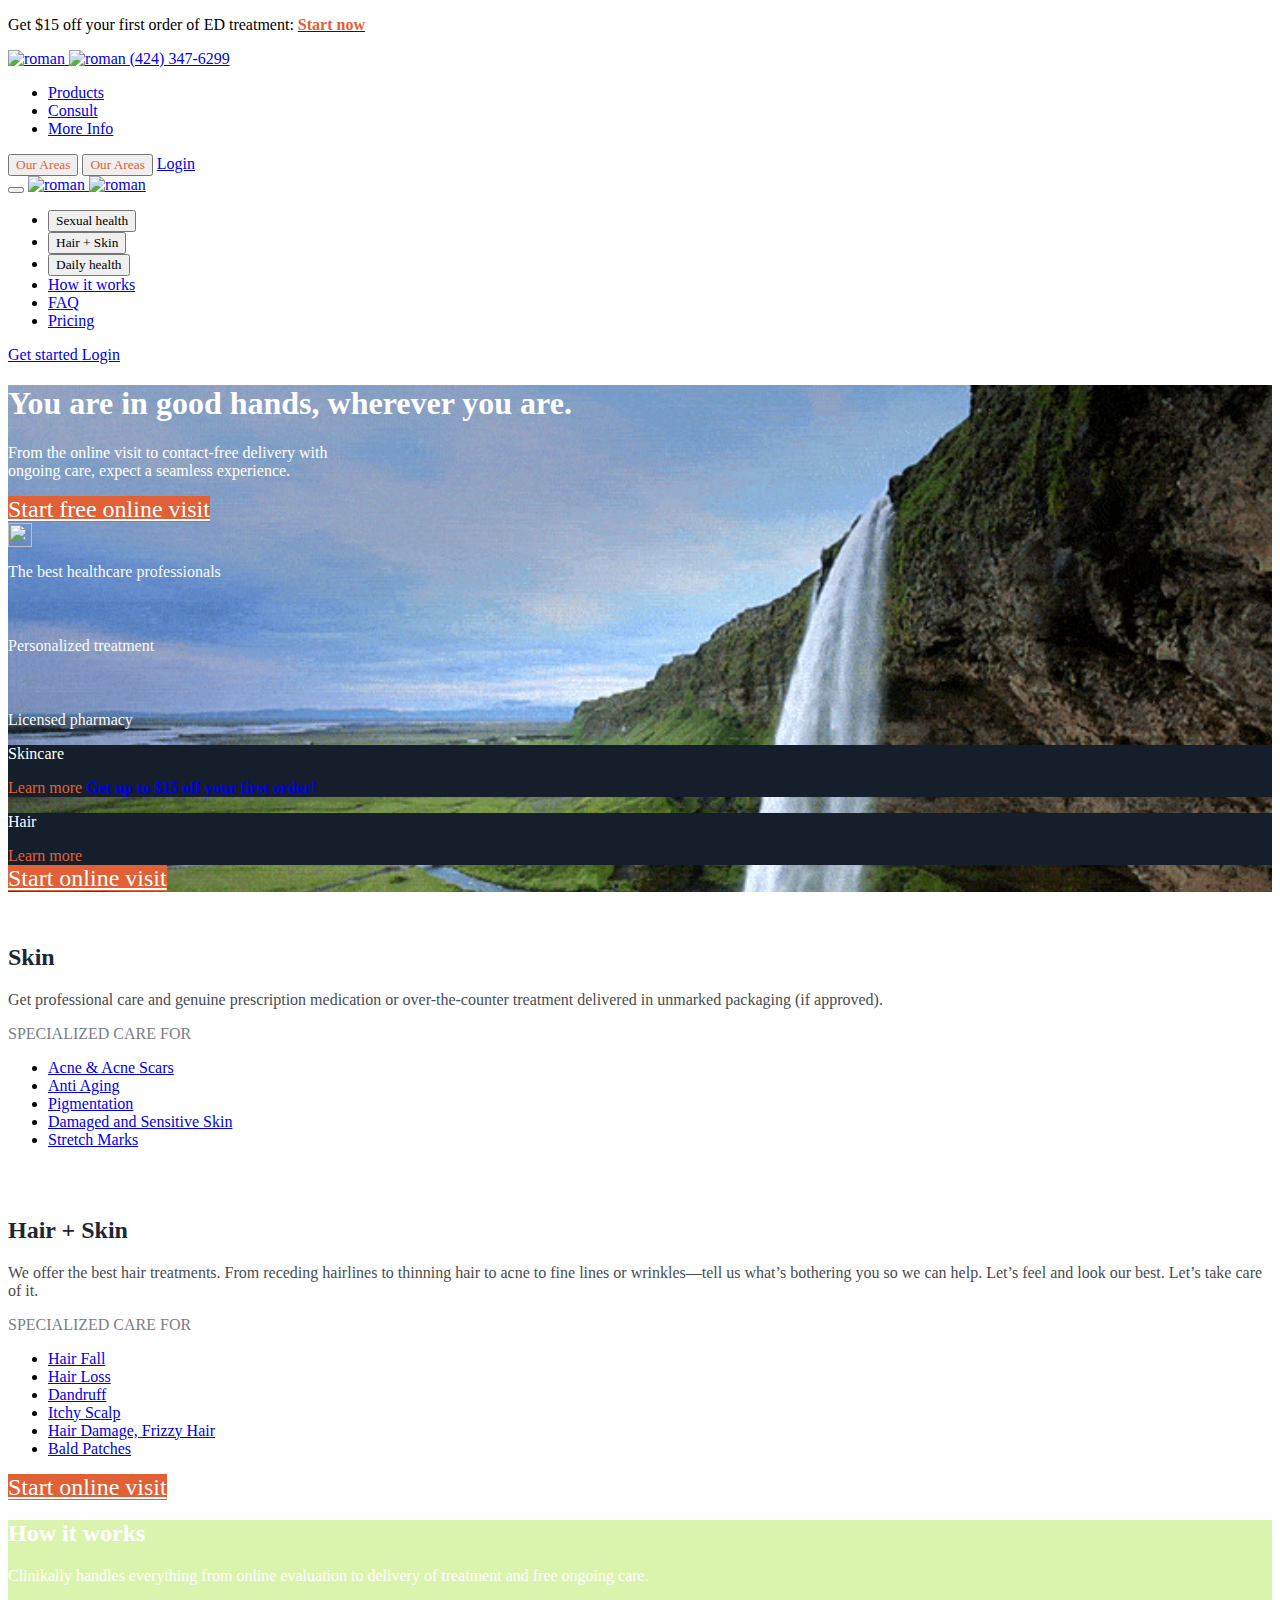
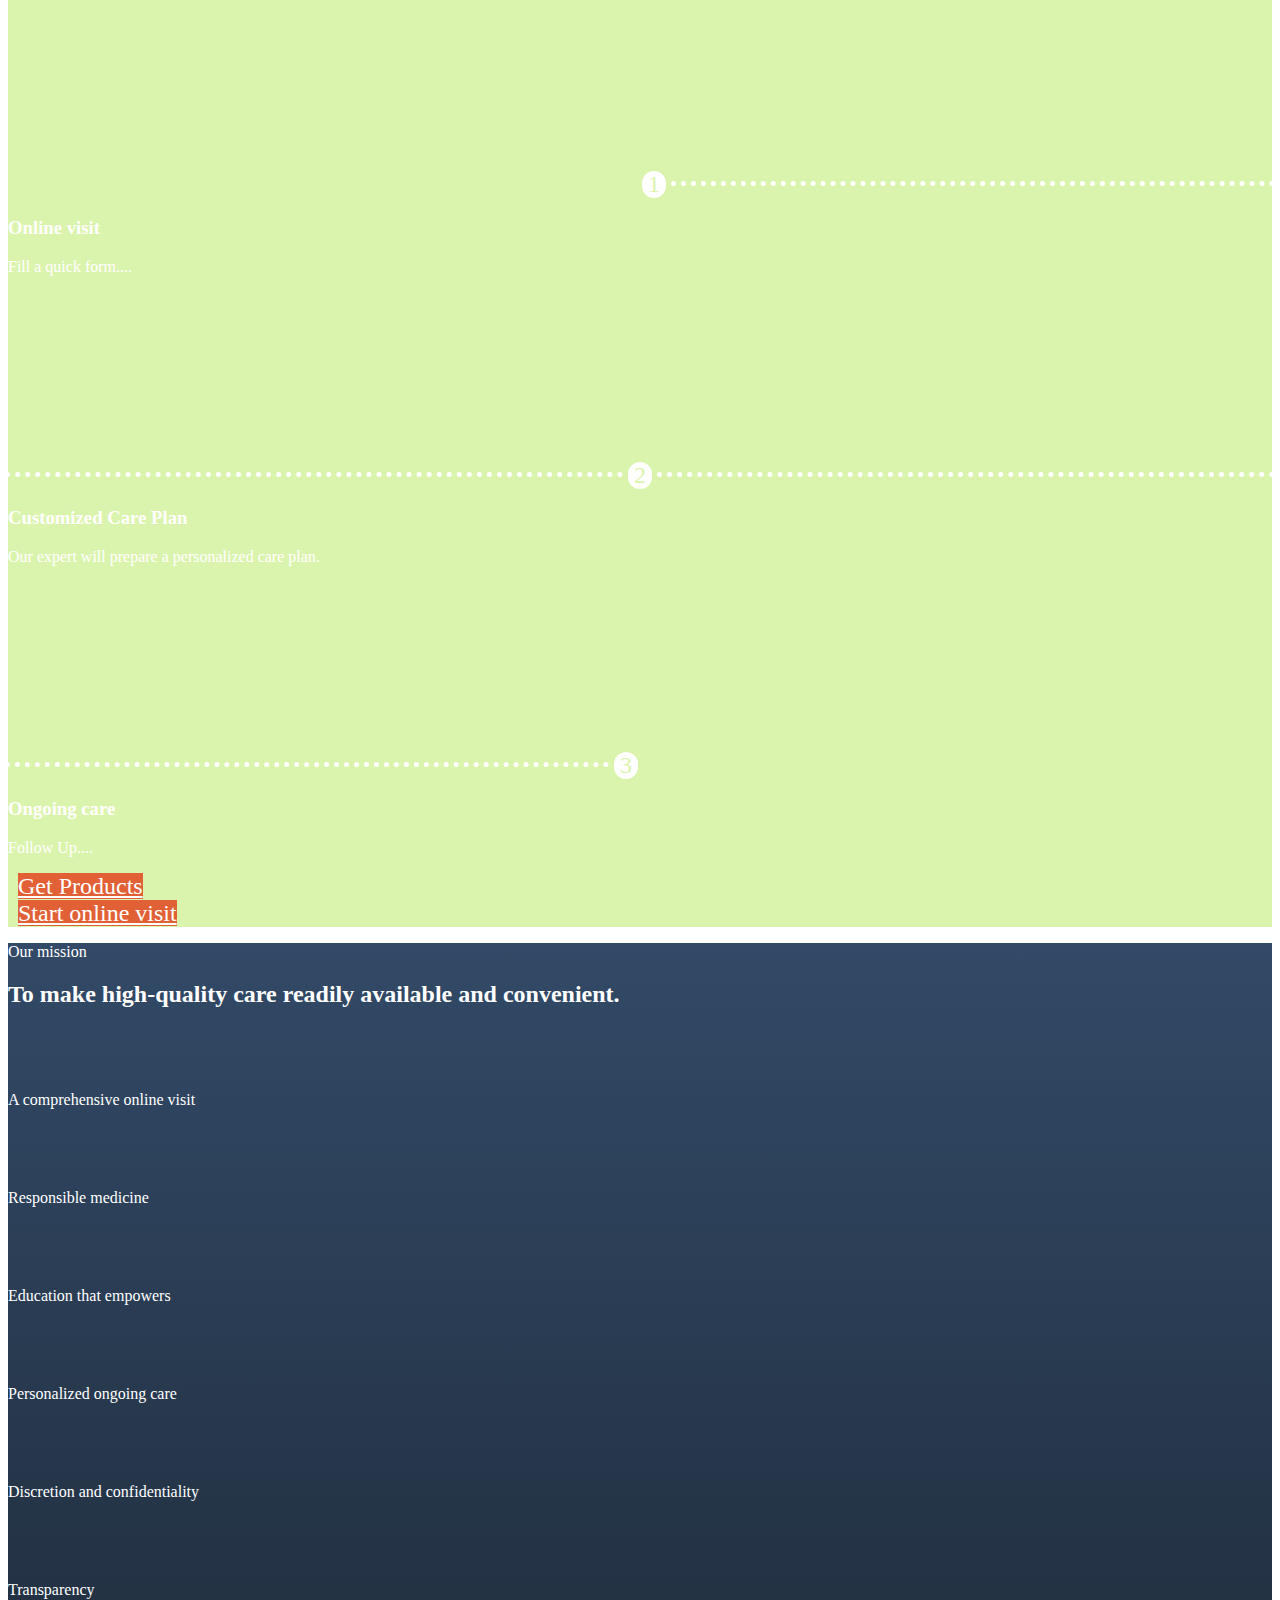
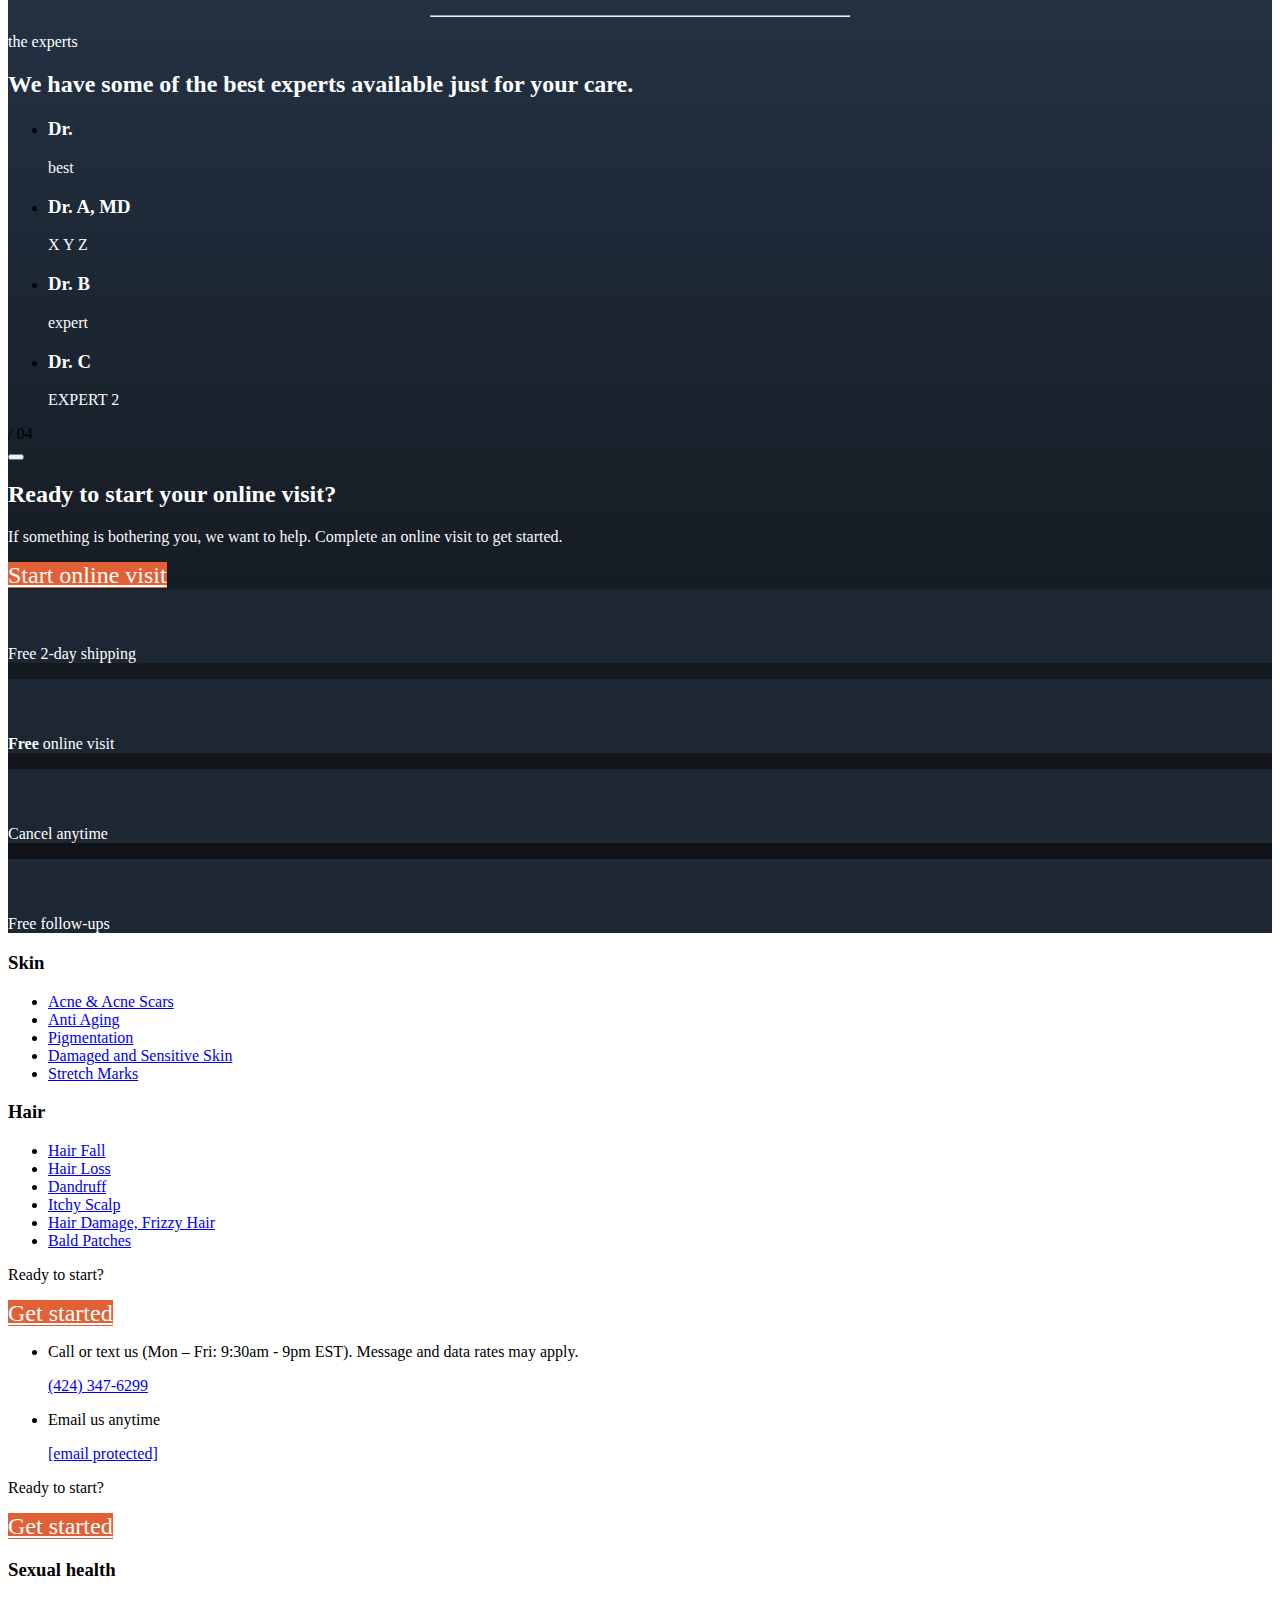
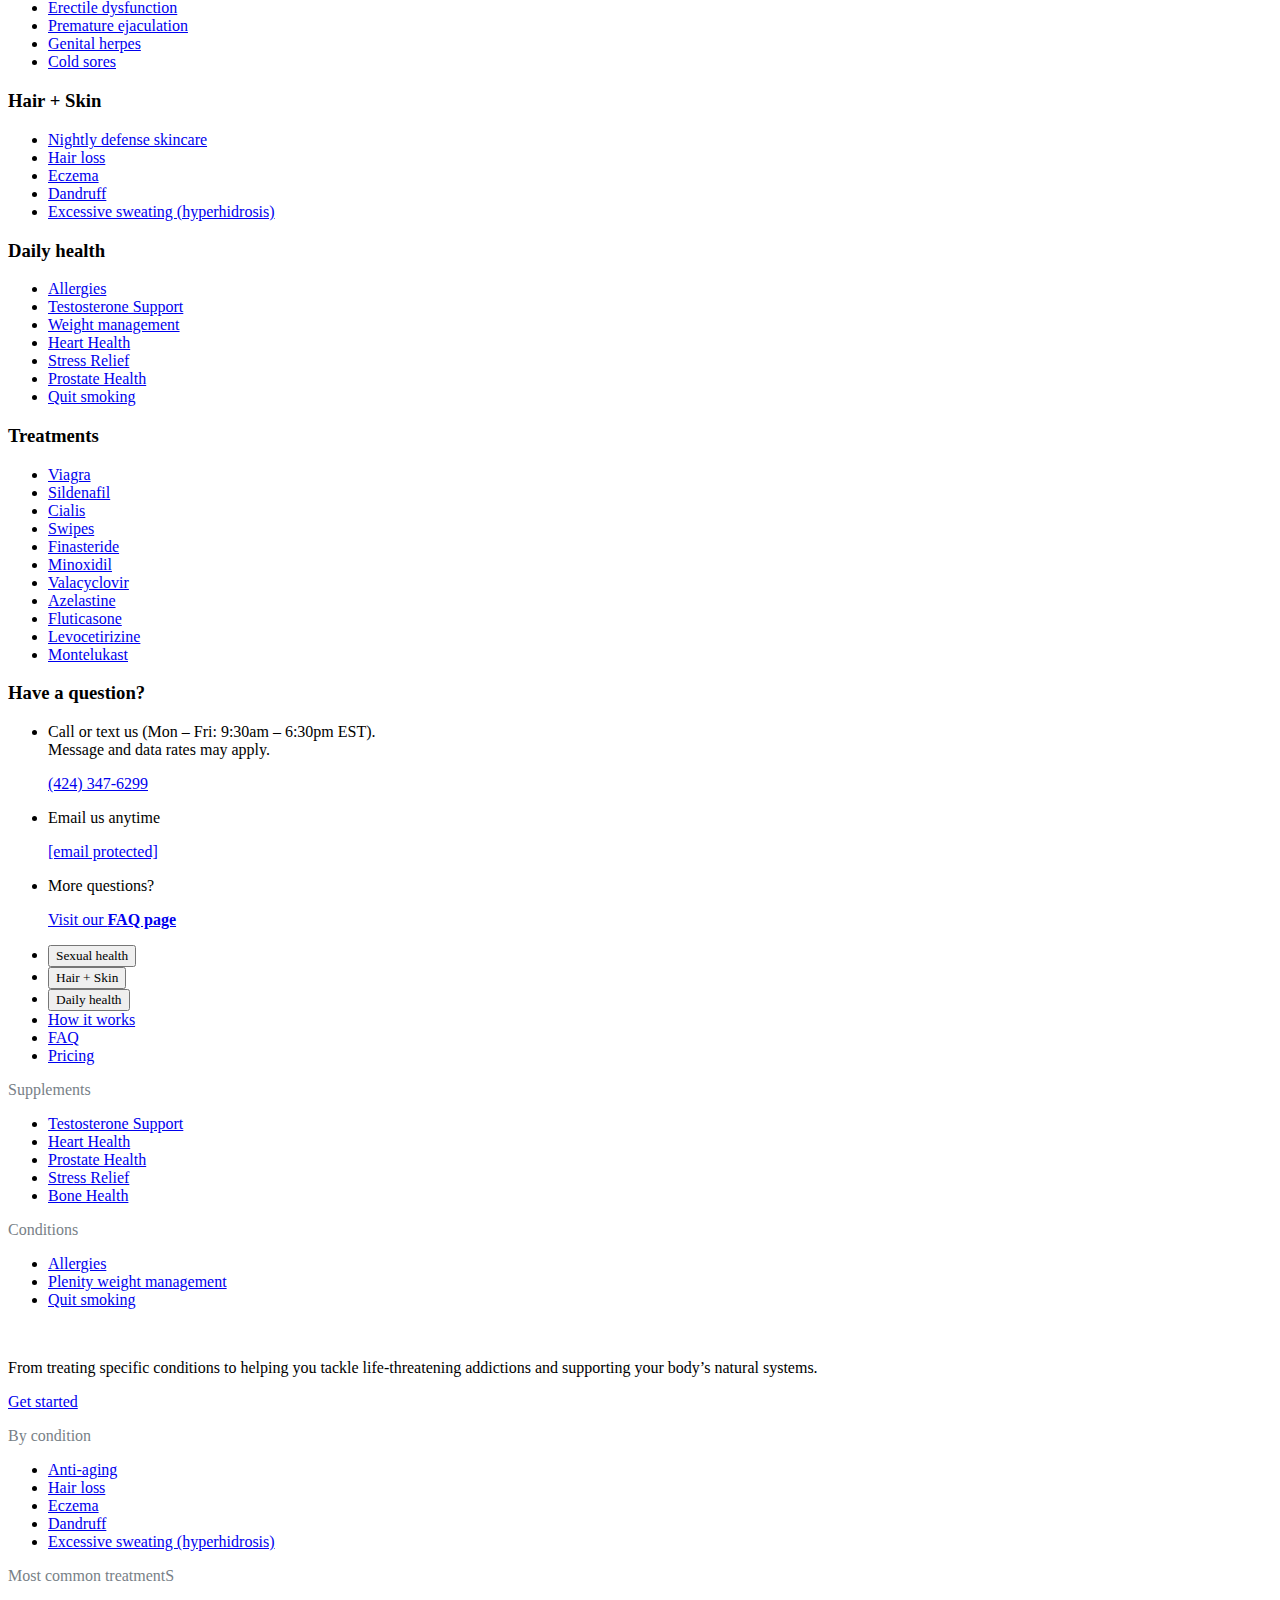
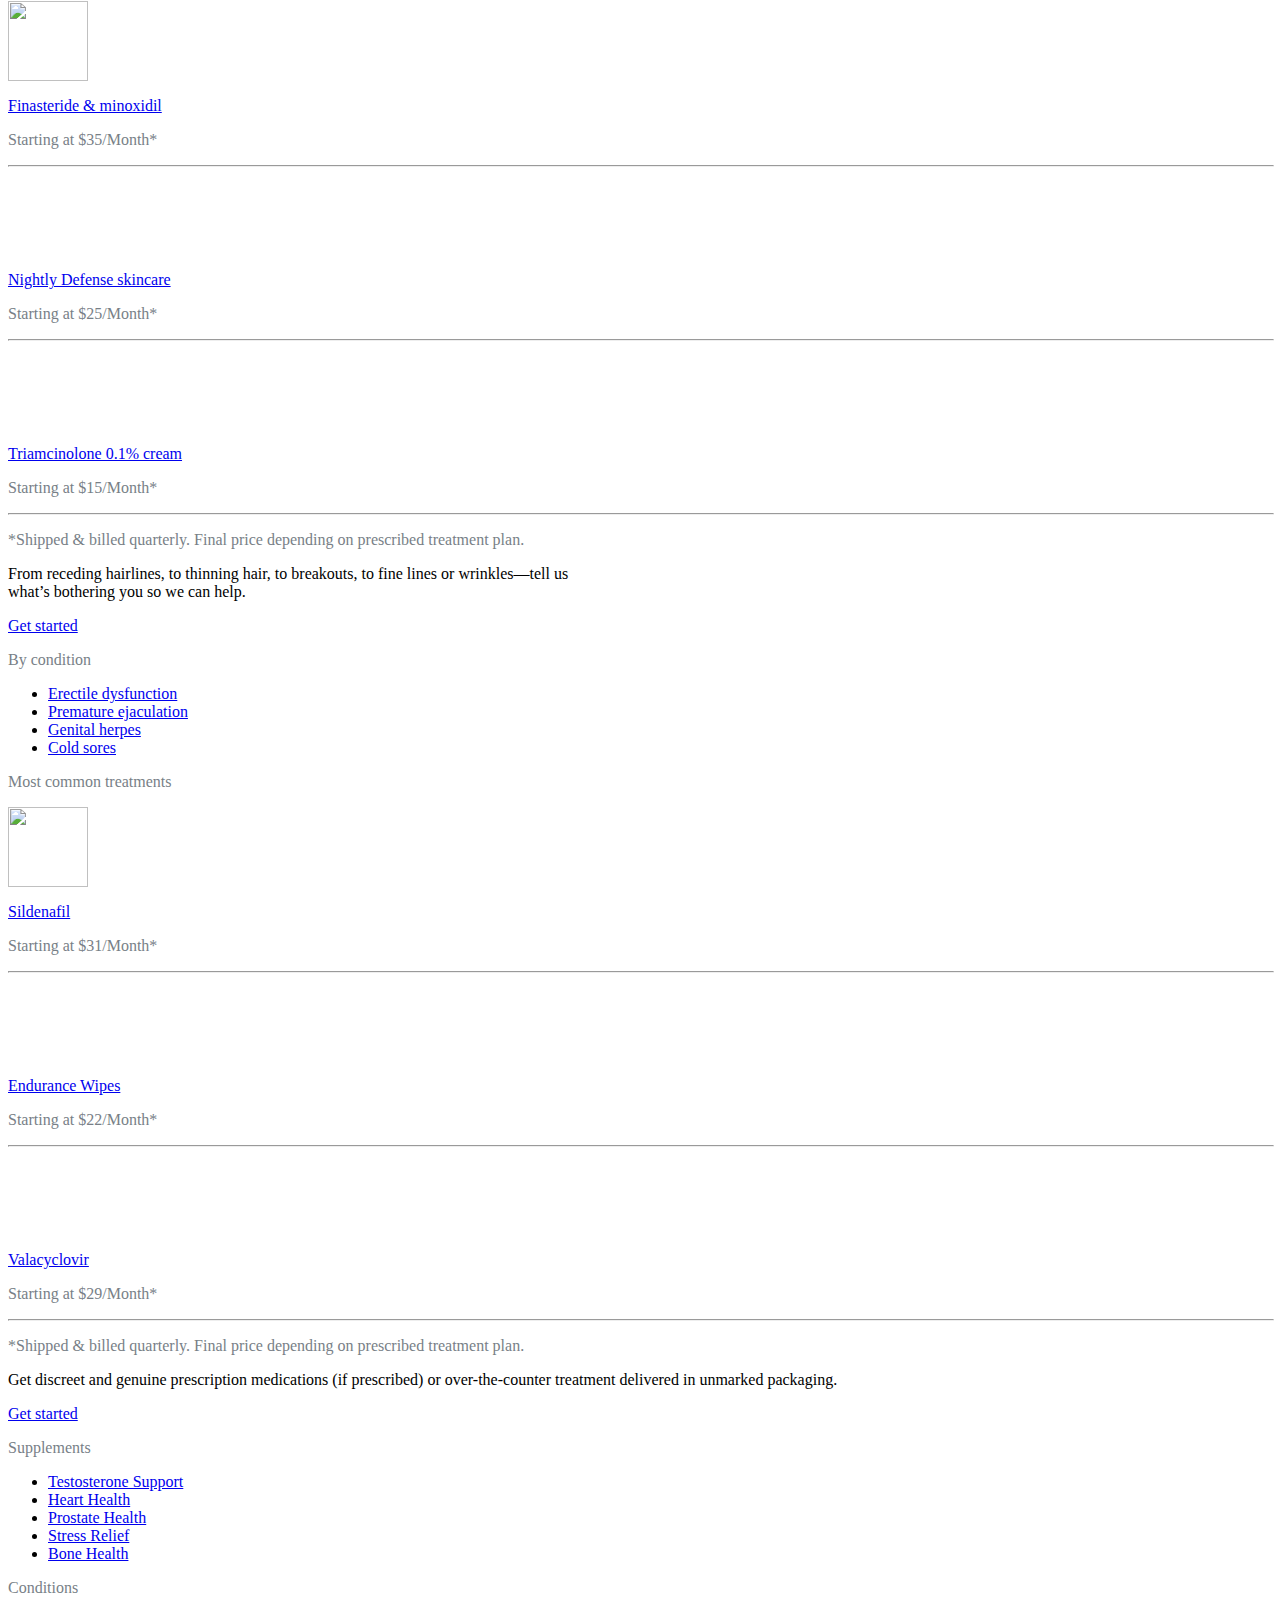
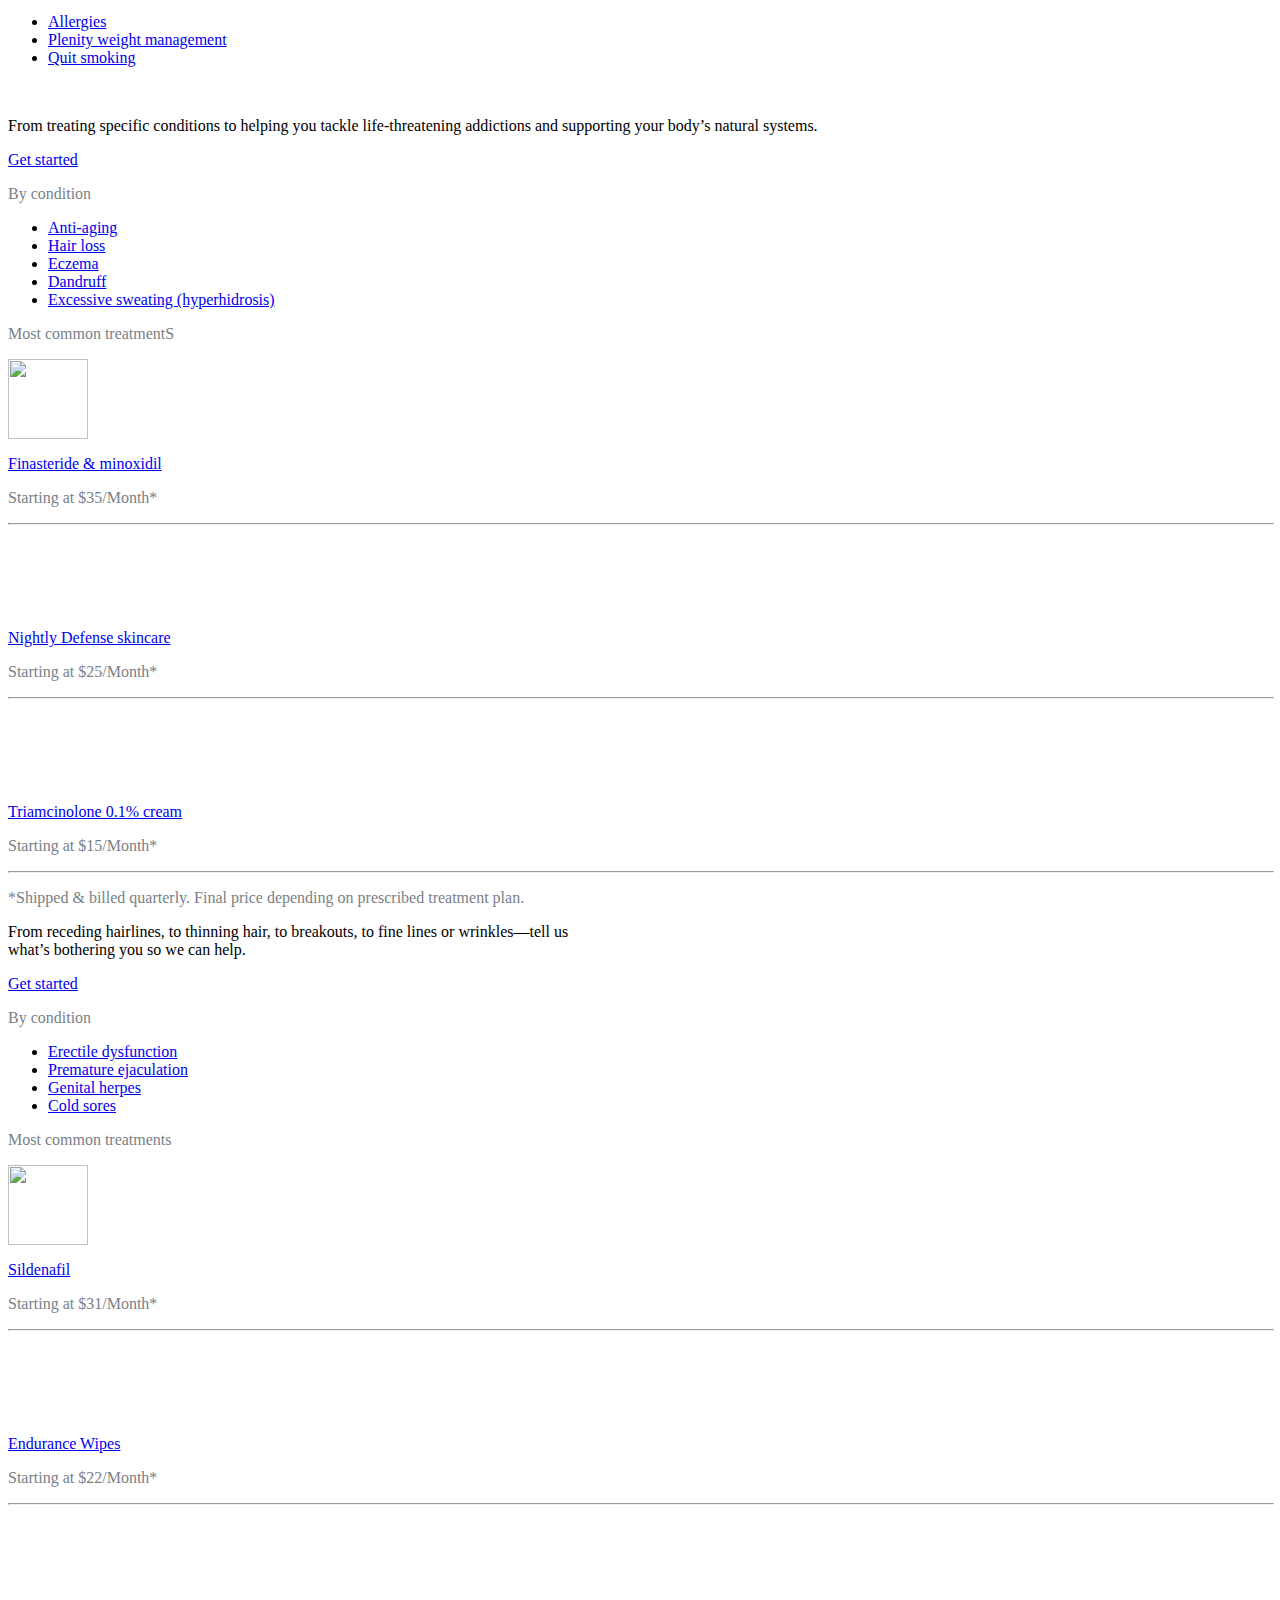
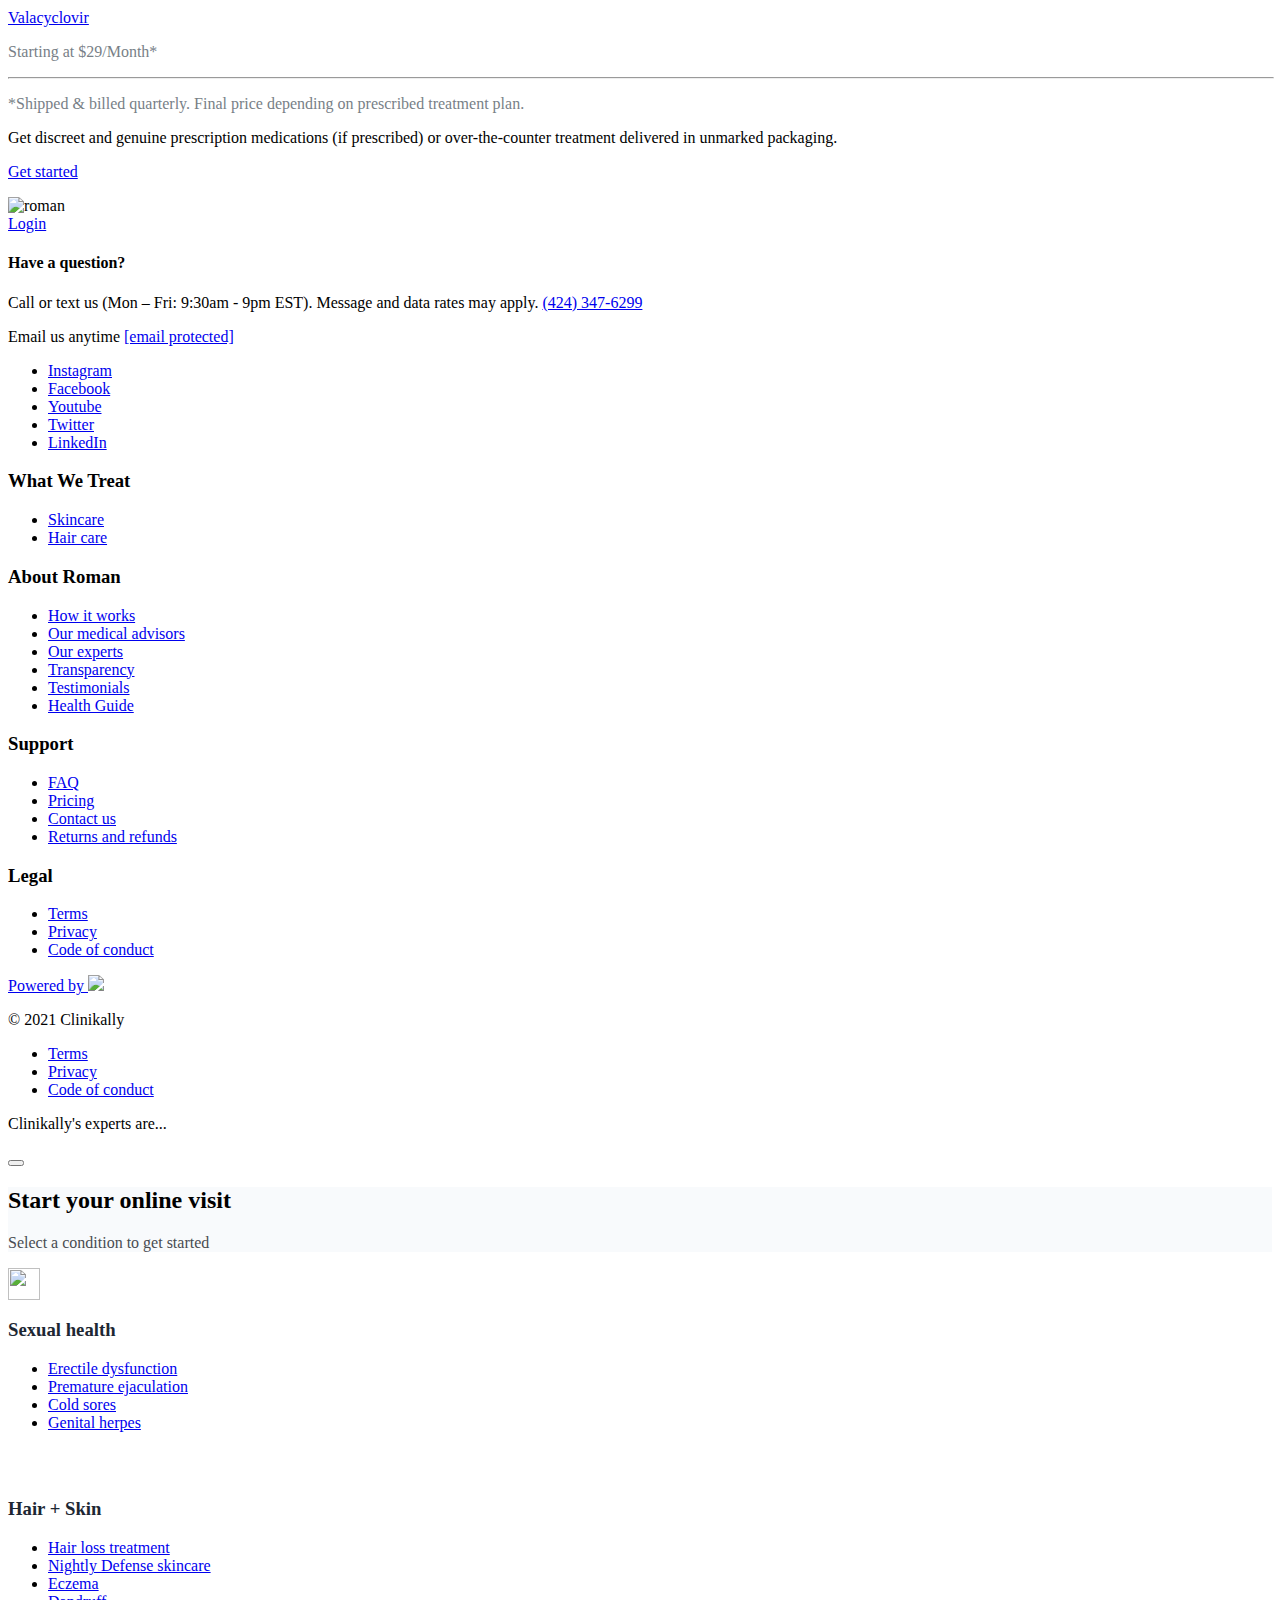
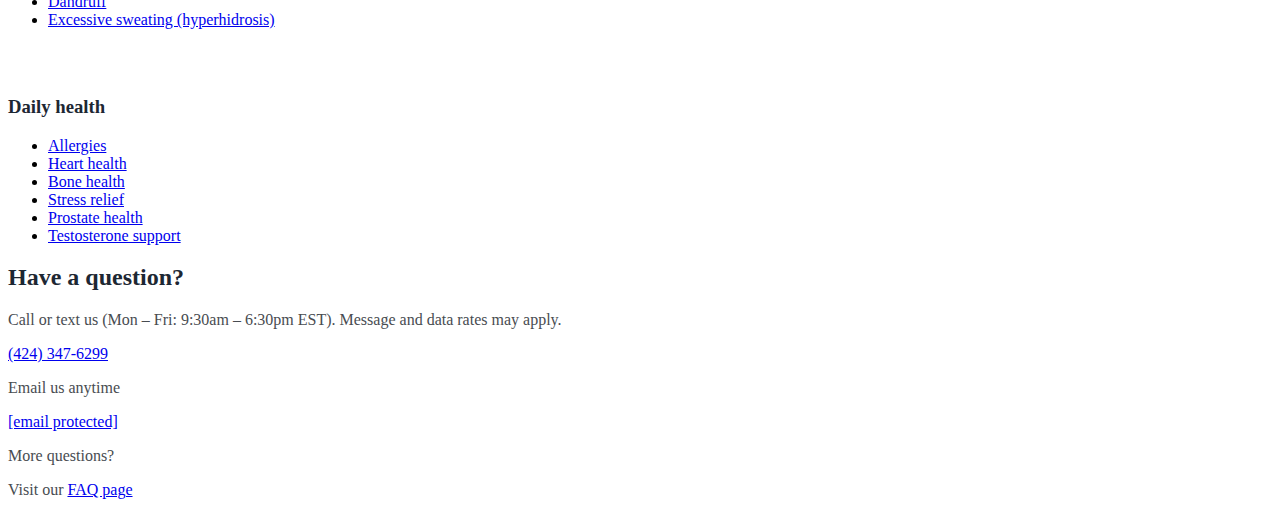
==== index(pre).html @ 8782716c "15-01-21" ====
<!DOCTYPE html>
<html lang="en-US" prefix="og: http://ogp.me/ns#">
  <head>
    <meta charset="UTF-8" />
    <meta name="viewport" content="width=device-width,initial-scale=1" />
    <link rel="profile" href="https://gmpg.org/xfn/11" />
    <title>Roman | Digital Health Clinic for Men</title>

    <!-- This site is optimized with the Yoast SEO plugin v10.1.3 - https://yoast.com/wordpress/plugins/seo/ -->
    <meta
      name="description"
      content="Roman is a digital health clinic for men. We handle everything from online evaluation to delivery of treatment and free ongoing care for ED, PE &amp; more."
    />
    <link rel="canonical" href="https://www.getroman.com/" />
    <meta property="og:locale" content="en_US" />
    <meta property="og:type" content="website" />
    <meta property="og:title" content="Roman | Digital Health Clinic for Men" />
    <meta
      property="og:description"
      content="Roman is a digital health clinic for men. We handle everything from online evaluation to delivery of treatment and free ongoing care for ED, PE &amp; more."
    />
    <meta property="og:url" content="https://www.getroman.com/" />
    <meta property="og:site_name" content="Roman" />
    <meta
      property="og:image"
      content="https://www.getroman.com/wp-content/uploads/2019/10/homepage_hero_desktop.jpg"
    />
    <meta
      property="og:image:secure_url"
      content="https://www.getroman.com/wp-content/uploads/2019/10/homepage_hero_desktop.jpg"
    />
    <meta property="og:image:width" content="1188" />
    <meta property="og:image:height" content="540" />
    <meta name="twitter:card" content="summary_large_image" />
    <meta
      name="twitter:description"
      content="Roman is a digital health clinic for men. We handle everything from online evaluation to delivery of treatment and free ongoing care for ED, PE &amp; more."
    />
    <meta
      name="twitter:title"
      content="Roman | Digital Health Clinic for Men"
    />
    <meta
      name="twitter:image"
      content="https://www.getroman.com/wp-content/uploads/2019/10/homepage_hero_desktop.jpg"
    />
    <script type="application/ld+json">
      {
        "@context": "https://schema.org",
        "@type": "WebSite",
        "@id": "https://www.getroman.com/#website",
        "url": "https://www.getroman.com/",
        "name": "Roman",
        "potentialAction": {
          "@type": "SearchAction",
          "target": "https://www.getroman.com/?s={search_term_string}",
          "query-input": "required name=search_term_string"
        }
      }
    </script>
    <!-- / Yoast SEO plugin. -->

    <link rel="dns-prefetch" href="//www.getroman.com" />
    <link rel="dns-prefetch" href="//polyfill.io" />
    <link rel="dns-prefetch" href="//s.w.org" />
    <link
      rel="alternate"
      type="application/rss+xml"
      title="Roman &raquo; Homepage (MH2) Comments Feed"
      href="https://www.getroman.com/home4/feed/"
    />
    <link
      rel="stylesheet"
      id="wp-block-library-css"
      href="https://www.getroman.com/wp-content/plugins/gutenberg/build/block-library/style.css?ver=1565787836"
      type="text/css"
      media="all"
    />
    <link
      rel="stylesheet"
      id="wp-block-library-theme-css"
      href="https://www.getroman.com/wp-content/plugins/gutenberg/build/block-library/theme.css?ver=1565787836"
      type="text/css"
      media="all"
    />
    <link
      rel="stylesheet"
      id="ro_blocks-css-styles-css"
      href="https://www.getroman.com/wp-content/plugins/ro-wpblocks/dist/styles.css?ver=1588704545"
      type="text/css"
      media="all"
    />
    <link
      rel="stylesheet"
      id="roman-css"
      href="https://www.getroman.com/wp-content/themes/roman/style.css?ver=1609864943"
      type="text/css"
      media="all"
    />
    <style id="ghostkit-typography-inline-css" type="text/css"></style>
    <script
      async="async"
      type="text/javascript"
      src="https://www.getroman.com/wp-content/plugins/native-lazyload-polyfill/node_modules/loading-attribute-polyfill/loading-attribute-polyfill.min.js?ver=1.1.0"
    ></script>
    <script
      type="text/javascript"
      src="https://www.getroman.com/wp-content/plugins/ghostkit/assets/vendor/webfontloader/webfontloader.js?ver=1.6.28"
    ></script>
    <script type="text/javascript">
      /* <![CDATA[ */
      var ghostkitWebfontList = [];
      /* ]]> */
    </script>
    <script
      type="text/javascript"
      src="https://www.getroman.com/wp-content/plugins/ghostkit/assets/js/fonts-loader.min.js?ver=2.8.2"
    ></script>
    <link rel="https://api.w.org/" href="https://www.getroman.com/wp-json/" />
    <link
      rel="alternate"
      type="application/json+oembed"
      href="https://www.getroman.com/wp-json/oembed/1.0/embed?url=https%3A%2F%2Fwww.getroman.com%2F"
    />
    <link
      rel="alternate"
      type="text/xml+oembed"
      href="https://www.getroman.com/wp-json/oembed/1.0/embed?url=https%3A%2F%2Fwww.getroman.com%2F&#038;format=xml"
    />
    <style>
      .has-black-background-color {
        background: #000;
      }

      .has-black-color {
        color: #000;
      }
      .has-navy-50-background-color {
        background: #324a67;
      }

      .has-navy-50-color {
        color: #324a67;
      }
      .has-navy-100-background-color {
        background: #1d2733;
      }

      .has-navy-100-color {
        color: #1d2733;
      }
      .has-navy-200-background-color {
        background: #151f2b;
      }

      .has-navy-200-color {
        color: #151f2b;
      }
      .has-navy-300-background-color {
        background: #0e0f11;
      }

      .has-navy-300-color {
        color: #0e0f11;
      }
      .has-green-50-background-color {
        background: #7aebc7;
      }

      .has-green-50-color {
        color: #7aebc7;
      }
      .has-green-100-background-color {
        background: #3be2ad;
      }

      .has-green-100-color {
        color: #3be2ad;
      }
      .has-green-200-background-color {
        background: #1ece96;
      }

      .has-green-200-color {
        color: #1ece96;
      }
      .has-green-300-background-color {
        background: #17a075;
      }

      .has-green-300-color {
        color: #17a075;
      }
      .has-red-100-background-color {
        background: #ff6554;
      }

      .has-red-100-color {
        color: #ff6554;
      }
      .has-red-200-background-color {
        background: #ff351f;
      }

      .has-red-200-color {
        color: #ff351f;
      }
      .has-red-300-background-color {
        background: #eb1700;
      }

      .has-red-300-color {
        color: #eb1700;
      }
      .has-red-400-background-color {
        background: #cd3a46;
      }

      .has-red-400-color {
        color: #cd3a46;
      }
      .has-gold-100-background-color {
        background: #fbac45;
      }

      .has-gold-100-color {
        color: #fbac45;
      }
      .has-gold-200-background-color {
        background: #fa9614;
      }

      .has-gold-200-color {
        color: #fa9614;
      }
      .has-gold-300-background-color {
        background: #d77c05;
      }

      .has-gold-300-color {
        color: #d77c05;
      }
      .has-white-background-color {
        background: #fff;
      }

      .has-white-color {
        color: #fff;
      }
      .has-grey-200-background-color {
        background: #fafafa;
      }

      .has-grey-200-color {
        color: #fafafa;
      }
      .has-grey-300-background-color {
        background: #e0e0e0;
      }

      .has-grey-300-color {
        color: #e0e0e0;
      }
      .has-grey-400-background-color {
        background: #787f87;
      }

      .has-grey-400-color {
        color: #787f87;
      }
      .has-grey-500-background-color {
        background: #484c51;
      }

      .has-grey-500-color {
        color: #484c51;
      }
      .has-grey-600-background-color {
        background: #18191b;
      }

      .has-grey-600-color {
        color: #18191b;
      }
      .has-background-blue-background-color {
        background: #f8fafc;
      }

      .has-background-blue-color {
        color: #f8fafc;
      }
      .has-background-green-background-color {
        background: #f2fdfa;
      }

      .has-background-green-color {
        color: #f2fdfa;
      }
    </style>
    <!-- Global site tag (gtag.js) - Google Analytics -->
    <script
      async
      src="https://www.googletagmanager.com/gtag/js?id=UA-97117869-1"
    ></script>
    <script>
      var custom_map = {
        dimension3: "schemaCode",
        dimension4: "ro_ch",
        dimension5: "ro_p",
        dimension6: "ro_con",
        dimension7: "ro_n",
        dimension8: "ro_d",
        dimension9: "ro_c",
        dimension10: "ro_g",
        dimension11: "ro_a",
        dimension12: "ro_t",
        dimension13: "s",
        dimension14: "c",
      };
      window.dataLayer = window.dataLayer || [];
      window.roExperiments = window.roExperiments || [];
      function gtag() {
        dataLayer.push(arguments);
      }
      gtag("set", "linker", { domains: ["ro.co"] });
      gtag("js", new Date());
      gtag("config", "UA-97117869-1", {
        optimize_id: "GTM-NX9WWH9",
        custom_map: custom_map,
        experiments: roExperiments,
      });
      gtag("config", "UA-97117869-25", {
        custom_map: custom_map,
      });
    </script>
    <!-- End Google Analytics -->
    <!-- Google Tag Manager -->
    <script>
      (function (w, d, s, l, i) {
        w[l] = w[l] || [];
        w[l].push({ "gtm.start": new Date().getTime(), event: "gtm.js" });
        var f = d.getElementsByTagName(s)[0],
          j = d.createElement(s),
          dl = l != "dataLayer" ? "&l=" + l : "";
        j.async = true;
        j.src = "https://www.googletagmanager.com/gtm.js?id=" + i + dl;
        f.parentNode.insertBefore(j, f);
      })(window, document, "script", "dataLayer", "GTM-M6W243T");
    </script>
    <!-- End Google Tag Manager -->
    <meta
      name="google-site-verification"
      content="r4QFnh5wfh74i91lQNO2H-1F0GZwh2XD9PSOMVJUfec"
    />
    <!-- Hotjar Tracking Code -->
    <script>
      (function (h, o, t, j, a, r) {
        h.hj =
          h.hj ||
          function () {
            (h.hj.q = h.hj.q || []).push(arguments);
          };
        h._hjSettings = { hjid: 1259187, hjsv: 6 };
        a = o.getElementsByTagName("head")[0];
        r = o.createElement("script");
        r.async = 1;
        r.src = t + h._hjSettings.hjid + j + h._hjSettings.hjsv;
        a.appendChild(r);
      })(window, document, "https://static.hotjar.com/c/hotjar-", ".js?sv=");
    </script>
    <!-- End Hotjar Tracking Code -->
    <script type="text/javascript">
      !(function () {
        try {
          !(function (a, b) {
            if (!b.version) {
              window.tatari = b;
              b.init = function (a, c) {
                var d = function (a, c) {
                  b[c] = function () {
                    a.push(
                      [c].concat(Array.prototype.slice.call(arguments, 0))
                    );
                  };
                };
                ["track", "pageview", "identify"].forEach(function (a) {
                  d(b, a);
                });
                b._i = a;
                b.pageview();
              };
              b.version = "latest";
              var c = a.createElement("script");
              c.type = "text/javascript";
              c.async = !0;
              c.src =
                "https://d2hrivdxn8ekm8.cloudfront.net/tracker-latest.min.js";
              a = a.getElementsByTagName("script")[0];
              a.parentNode.insertBefore(c, a);
            }
          })(document, window.tatari || []);
        } catch (a) {
          console.log(a);
        }
      })();
      tatari.init("3793ba0a-9959-467c-8593-748a62ae4c7e");
    </script>
    <link
      rel="icon"
      href="https://www.getroman.com/wp-content/uploads/2019/08/favicon_roman.png"
      sizes="32x32"
    />
    <link
      rel="icon"
      href="https://www.getroman.com/wp-content/uploads/2019/08/favicon_roman.png"
      sizes="192x192"
    />
    <link
      rel="apple-touch-icon-precomposed"
      href="https://www.getroman.com/wp-content/uploads/2019/08/favicon_roman.png"
    />
    <meta
      name="msapplication-TileImage"
      content="https://www.getroman.com/wp-content/uploads/2019/08/favicon_roman.png"
    />
    <style type="text/css" id="wp-custom-css">
      #pe-centric .super-card {
        min-height: 350px;
      }

      #pe-centric .glide__controls {
        margin-top: 0;
      }

      #pe-centric .super-card .wp-block-ro-header {
        font-size: 26px;
      }

      #pe-centric .super-card .text-link {
        font-size: 18px;
      }
    </style>

    <style>
      * {
        font-family: "Roboto" !important;
      }
      .header__toggle-nav {
        color: rgb(225, 96, 54) !important;
      }
      .header--light .header__toggle-nav {
        color: rgb(225, 96, 54) !important;
      }
      .super-card.is-style-masthead .text-link {
        color: rgb(225, 96, 54) !important;
      }
      .button {
        background-color: rgb(225, 96, 54) !important;
        border-color: rgb(225, 96, 54) !important;
        color: #ffffff;
        font-size: 24px;
      }
      .button:hover {
        color: #ffffff;
      }
      .button:focus {
        color: #ffffff;
      }
      /* .section-bg-color {
        background-color: rgb(219, 244, 173);
      }
      .footer {
        background-color: rgb(219, 244, 173);
      } */
      .font-style {
        color: #ffffff;
      }
      .btn-size {
        padding-left: 100px;
        padding-right: 100px;
      }
      .btn-width {
        width: 25% !important;
      }
      .dot-style {
        width: 50% !important;
        border-top: 5px dotted #ffffff;
        margin: 10px 5px 0 5px;
      }
      .number {
        width: 25px;
        border-radius: 50px;
        background-color: #ffffff;
        text-align: center;
        font-size: 24px;
        color: rgb(219, 244, 173);
        padding: 0 0 0 0;
      }
      .sidebar-bg {
        background-image: url("./left-bg.gif");
        background-repeat: no-repeat;
        background-size: cover;
        /* opacity: 0.6; */
      }

      @media screen and (max-width: 1023px) {
        .dot-style {
          width: 50% !important;
          border-top: 5px dotted #ffffff00;
          margin: 10px 5px 0 5px;
        }
      }
    </style>
  </head>
  <body
    class="home page-template-default page page-id-20139 wp-embed-responsive"
  >
    <!-- Google Tag Manager (noscript) -->
    <noscript
      ><iframe
        src="https://www.googletagmanager.com/ns.html?id=GTM-M6W243T"
        height="0"
        width="0"
        style="display: none; visibility: hidden"
      ></iframe
    ></noscript>
    <!-- End Google Tag Manager (noscript) -->
    <div class="header__wrap">
      <div class="promo-bar promo-bar--dark">
        <p>
          Get $15 off your first order of ED treatment:

          <a href="https://start.ro.co/roman/ed"
            ><b style="color: rgb(225, 96, 54) !important">Start now</b></a
          >
        </p>
      </div>
      <header class="header header--animated">
        <div class="header__inner">
          <a class="header__logo" href="https://www.google.com">
            <img
              src="https://www.jootoor.com/wp-content/uploads/2019/03/Logo-Design.jpg"
              alt="roman"
              class="header__logo__img header__logo__img--dark"
            />

            <img
              src="https://www.jootoor.com/wp-content/uploads/2019/03/Logo-Design.jpg"
              alt="roman"
              class="header__logo__img header__logo__img--light"
            />
          </a>

          <a class="header__phone" href="tel:4243476299"> (424) 347-6299 </a>

          <div class="header__nav">
            <div class="main-nav__container">
              <ul id="menu-main" class="main-nav">
                <li
                  id="menu-item-2899"
                  class="main-nav__item menu-item menu-item-type-post_type menu-item-object-page"
                >
                  <a
                    class="main-nav__link"
                    href="https://www.getroman.com/how-it-works/"
                    >Products</a
                  >
                </li>
                <li
                  id="menu-item-5100"
                  class="main-nav__item menu-item menu-item-type-post_type menu-item-object-page"
                >
                  <a class="main-nav__link" href="https://www.getroman.com/faq/"
                    >Consult</a
                  >
                </li>
                <li
                  id="menu-item-14789"
                  class="main-nav__item menu-item menu-item-type-post_type menu-item-object-page"
                >
                  <a
                    class="main-nav__link"
                    href="https://www.getroman.com/pricing/"
                    >More Info</a
                  >
                </li>
              </ul>
            </div>
          </div>

          <div class="header__more">
            <button
              aria-expanded="false"
              aria-controls="what-we-treat-nav-desktop"
              class="header__toggle-nav header__toggle-nav--desktop"
              data-toggler="trigger"
              type="button"
            >
              Our Areas
            </button>
            <button
              aria-expanded="false"
              aria-controls="what-we-treat-nav-mobile"
              class="header__toggle-nav header__toggle-nav--mobile"
              data-toggler="trigger"
              type="button"
            >
              Our Areas
            </button>

            <a href="https://my.ro.co/" class="header__sign-in">
              <i class="icon-circle-user"></i>

              <span class="header__sign-in__text">Login</span>
            </a>
          </div>
        </div>
      </header>
      <header class="header--1point5 header header--animated">
        <div class="header__inner">
          <button
            class="header__hamburger"
            aria-expanded="false"
            aria-controls="mobile-nav"
            aria-label="Menu"
            data-toggler="trigger"
            type="button"
          >
            <span class="hamburger">
              <span class="hamburger__top-bun"></span>
              <span class="hamburger__bottom-bun"></span>
            </span>
          </button>

          <a class="header__logo" href="https://www.getroman.com">
            <img
              src="https://www.getroman.com/wp-content/themes/roman/assets/images/roman-dark.png"
              alt="roman"
              class="header__logo__img header__logo__img--dark"
            />

            <img
              src="https://www.getroman.com/wp-content/themes/roman/assets/images/roman-light.png"
              alt="roman"
              class="header__logo__img header__logo__img--light"
            />
          </a>

          <div class="header__nav">
            <div class="main-nav__container">
              <ul id="menu-nav-2-0" class="main-nav">
                <li
                  id="menu-item-20351"
                  class="main-nav__item menu-item menu-item-type-post_type menu-item-object-navigation-dropdowns"
                >
                  <button
                    aria-expanded="false"
                    aria-controls="nav-dropdown-20349"
                    class="main-nav__link"
                    href="https://www.getroman.com/navigation-dropdowns/sexual-health/"
                    data-toggler="trigger"
                    data-toggler-group="nav-dropdown-"
                    type="button"
                  >
                    Sexual health <i class="icon-line-chevron-down"></i>
                  </button>
                </li>
                <li
                  id="menu-item-20370"
                  class="main-nav__item menu-item menu-item-type-post_type menu-item-object-navigation-dropdowns"
                >
                  <button
                    aria-expanded="false"
                    aria-controls="nav-dropdown-20359"
                    class="main-nav__link"
                    href="https://www.getroman.com/navigation-dropdowns/hair-skin/"
                    data-toggler="trigger"
                    data-toggler-group="nav-dropdown-"
                    type="button"
                  >
                    Hair + Skin <i class="icon-line-chevron-down"></i>
                  </button>
                </li>
                <li
                  id="menu-item-20369"
                  class="main-nav__item menu-item menu-item-type-post_type menu-item-object-navigation-dropdowns"
                >
                  <button
                    aria-expanded="false"
                    aria-controls="nav-dropdown-20366"
                    class="main-nav__link"
                    href="https://www.getroman.com/navigation-dropdowns/daily-health/"
                    data-toggler="trigger"
                    data-toggler-group="nav-dropdown-"
                    type="button"
                  >
                    Daily health <i class="icon-line-chevron-down"></i>
                  </button>
                </li>
                <li
                  id="menu-item-20352"
                  class="main-nav__item menu-item menu-item-type-post_type menu-item-object-page"
                >
                  <a
                    class="main-nav__link"
                    href="https://www.getroman.com/how-it-works/"
                    >How it works</a
                  >
                </li>
                <li
                  id="menu-item-20354"
                  class="main-nav__item menu-item menu-item-type-post_type menu-item-object-page"
                >
                  <a class="main-nav__link" href="https://www.getroman.com/faq/"
                    >FAQ</a
                  >
                </li>
                <li
                  id="menu-item-20353"
                  class="main-nav__item menu-item menu-item-type-post_type menu-item-object-page"
                >
                  <a
                    class="main-nav__link"
                    href="https://www.getroman.com/pricing/"
                    >Pricing</a
                  >
                </li>
              </ul>
            </div>
          </div>

          <div class="header__more">
            <a href="#ro-modal-3886" class="header__get-started">
              Get started
            </a>

            <a href="https://my.ro.co/" class="header__sign-in"> Login </a>
          </div>
        </div>
      </header>
    </div>

    <main class="main-content">
      <div
        class="wp-block-ro-section spacing-section-mb-01 spacing-section-pt-03 spacing-section-pb-01 has-background-pink-background-color"
        style="
          background-image: url('./bg2.gif');
          background-repeat: no-repeat;
          background-size: cover;
        "
      >
        <div class="container">
          <div
            class="ghostkit-grid ghostkit-grid-gap-md ghostkit-grid-justify-content-center"
          >
            <div class="ghostkit-col ghostkit-col-sm-12 ghostkit-col-lg-12 ghostkit-col-12">
              <!-- <div class="ghostkit-col-content"> -->
                <div class="ghostkit-col ghostkit-col-md-12 ghostkit-col-lg-5 ghostkit-col-xl-5">
                  <h1
                    class="wp-block-ro-header-double spacing-block-mt-07 spacing-block-mb-02"
                  >
                    <span class="wp-block-ro-header h1 has-white-color"
                      >You are in good hands,</span
                    >
  
                    <span class="wp-block-ro-header text-light h1 has-white-color"
                      >wherever you are.</span
                    >
                  </h1>
  
                  <p
                    class="wp-block-ro-paragraph spacing-block-mt-00 spacing-block-mb-05 p has-white-color"
                  >
                    From the online visit to contact-free delivery with <br />
                    ongoing care, expect a seamless experience.
                  </p>
                </div>
                <div class="ghostkit-col ghostkit-col-lg-7 hide-on-mobile">
                    <div class="ghostkit-col-content">
                      <a
                        class="wp-block-ro-button spacing-block-mt-07 is-style-primary spacing-block-mb-03 button is-full-width"
                        href="#ro-modal-3886"
                        >Start free online visit</a
                      >

                      <div
                        class="ghostkit-grid ghostkit-grid-gap-lg ghostkit-grid-justify-content-center"
                      >
                        <div
                          class="ghostkit-col ghostkit-col-md-4 ghostkit-col-4"
                        >
                          <div class="ghostkit-col-content">
                            <div
                              class="badge wp-block-ro-badge is-style-background-none"
                            >
                              <div
                                class="wp-block-ro-image image-wrapper center"
                                style="width: 24px; height: 24px"
                              >
                                <img
                                  alt=""
                                  src="https://www.getroman.com/wp-content/uploads/2019/08/shield@2x-1.png"
                                  style="width: 24px; height: 24px"
                                  loading="eager"
                                />
                              </div>

                              <p
                                class="wp-block-ro-paragraph badge__text p has-background-blue-color"
                              >
                                The best healthcare professionals
                              </p>
                            </div>
                          </div>
                        </div>

                        <div
                          class="ghostkit-col ghostkit-col-md-4 ghostkit-col-4"
                        >
                          <div class="ghostkit-col-content">
                            <div
                              class="badge wp-block-ro-badge is-style-background-none"
                            >
                              <div
                                class="wp-block-ro-image image-wrapper center"
                                style="width: 24px; height: 24px"
                              >
                                <noscript class="loading-lazy"
                                  ><img
                                    alt=""
                                    src="https://www.getroman.com/wp-content/uploads/2019/08/settings@2x.png"
                                    style="width: 24px; height: 24px"
                                    loading="lazy"
                                /></noscript>
                              </div>

                              <p
                                class="wp-block-ro-paragraph badge__text p has-background-blue-color"
                              >
                                Personalized treatment
                              </p>
                            </div>
                          </div>
                        </div>

                        <div
                          class="ghostkit-col ghostkit-col-md-4 ghostkit-col-4"
                        >
                          <div class="ghostkit-col-content">
                            <div
                              class="badge wp-block-ro-badge is-style-background-none"
                            >
                              <div
                                class="wp-block-ro-image image-wrapper center"
                                style="width: 24px; height: 24px"
                              >
                                <noscript class="loading-lazy"
                                  ><img
                                    alt=""
                                    src="https://www.getroman.com/wp-content/uploads/2019/08/medication-certified@2x-1.png"
                                    style="width: 24px; height: 24px"
                                    loading="lazy"
                                /></noscript>
                              </div>

                              <p
                                class="wp-block-ro-paragraph badge__text p has-background-blue-color"
                              >
                                Licensed pharmacy
                              </p>
                            </div>
                          </div>
                        </div>
                      </div>
                    </div>
                  </div>
              <!-- </div> -->
            </div>

            <div class="ghostkit-col ghostkit-col-md-12 ghostkit-col-6">
              <div class="ghostkit-col-content">
                <div class="ghostkit-grid ghostkit-grid-gap-lg">
                  <div class="ghostkit-col ghostkit-col-6">
                    <div class="ghostkit-col-content">
                      <a
                        href="https://www.getroman.com/ed/"
                        class="wp-block-ro-super-card super-card is-style-masthead spacing-block-mt-02 spacing-block-mb-03 has-navy-200-background-color"
                        style="
                          display: block;
                          text-decoration: none;
                          background-image: url(https://www.getroman.com/wp-content/uploads/2020/07/condition-tile-ed.jpg);
                          background-position: 50% 100%;
                          background-size: cover;
                        "
                      >
                        <p
                          class="wp-block-ro-paragraph spacing-block-mt-02 spacing-block-mb-02 h3 has-white-color"
                        >
                          Skincare
                        </p>

                        <span class="text-link is-style-default p-large"
                          >Learn more<i class="icon icon-line-chevron-right"></i
                        ></span>
                        <strong class="promo"
                          >Get up to <b>$15 off</b> your first order!</strong
                        ></a
                      >
                    </div>
                  </div>

                  <div class="ghostkit-col ghostkit-col-6">
                    <div class="ghostkit-col-content">
                      <a
                        href="https://www.getroman.com/hair-loss"
                        class="wp-block-ro-super-card super-card is-style-masthead spacing-block-mt-02 spacing-block-mb-03 has-navy-200-background-color"
                        style="
                          display: block;
                          text-decoration: none;
                          background-image: url(https://www.getroman.com/wp-content/uploads/2020/07/condition-tile-hair-loss.jpg);
                          background-position: 50% 100%;
                          background-size: cover;
                        "
                      >
                        <p
                          class="wp-block-ro-paragraph spacing-block-mt-02 spacing-block-mb-02 h3 has-white-color"
                        >
                          Hair
                        </p>

                        <span class="text-link is-style-default p-large"
                          >Learn more<i class="icon icon-line-chevron-right"></i
                        ></span>
                      </a>
                    </div>
                  </div>
                </div>

                <a
                  class="wp-block-ro-button hide-on-desktop button is-full-width"
                  href="#ro-modal-3886"
                  >Start online visit</a
                >
              </div>
            </div>
          </div>
        </div>
      </div>

      <div
        id="sexual-health"
        class="wp-block-ro-section spacing-section-mt-00 spacing-section-mb-02"
      >
        <div class="container">
          <div
            class="ghostkit-grid ghostkit-grid-gap-md ghostkit-grid-justify-content-around"
          >
            <div
              class="ghostkit-col ghostkit-col-sm-12 ghostkit-col-md-10 ghostkit-col-5"
            >
              <div class="ghostkit-col-content">
                <div
                  class="wp-block-ro-image spacing-block-mb-06 image-wrapper"
                >
                  <noscript class="loading-lazy"
                    ><img
                      alt=""
                      src="https://i.pinimg.com/originals/d2/66/c4/d266c4844c0bf8bbbec65672c6c81b43.png"
                      loading="lazy"
                  /></noscript>
                </div>
              </div>
            </div>

            <div
              class="ghostkit-col ghostkit-col-sm-12 ghostkit-col-md-10 ghostkit-col-4"
            >
              <div class="ghostkit-col-content">
                <div
                  class="badge-horizontal wp-block-ro-badge-horizontal is-style-background-none spacing-block-mt-00 spacing-block-mb-02 has-white-background-color"
                >
                  <div
                    class="wp-block-ro-image image-wrapper left"
                    style="width: 32px; height: 32px"
                  >
                    <noscript class="loading-lazy"
                      ><img
                        alt=""
                        src="https://i.pinimg.com/originals/d2/66/c4/d266c4844c0bf8bbbec65672c6c81b43.png"
                        style="width: 32px; height: 32px"
                        loading="lazy"
                    /></noscript>
                  </div>

                  <h2
                    class="wp-block-ro-header badge-horizontal__text spacing-block-mt-00 spacing-block-mb-00 h1 has-navy-100-color"
                  >
                    Skin
                  </h2>
                </div>

                <p
                  class="wp-block-ro-paragraph spacing-block-mt-00 spacing-block-mb-06 p-large has-grey-500-color"
                >
                  Get professional care and genuine prescription medication or
                  over-the-counter treatment delivered in unmarked packaging (if
                  approved).
                </p>

                <p class="wp-block-ro-paragraph eyebrow has-grey-400-color">
                  SPECIALIZED CARE FOR
                </p>

                <ul class="links-list wp-block-ro-links-list">
                  <li class="wp-block-ro-links-list-item">
                    <a
                      href="https://www.getroman.com/ed/"
                      class="text-link links-list__link is-style-secondary p-large"
                      >Acne & Acne Scars<i
                        class="icon icon-line-arrow-right"
                      ></i
                    ></a>
                  </li>

                  <li class="wp-block-ro-links-list-item">
                    <a
                      href="https://www.getroman.com/premature-ejaculation/"
                      class="text-link links-list__link is-style-secondary p-large"
                      >Anti Aging<i class="icon icon-line-arrow-right"></i
                    ></a>
                  </li>

                  <li class="wp-block-ro-links-list-item">
                    <a
                      href="https://www.getroman.com/cold-sores/"
                      class="text-link links-list__link is-style-secondary p-large"
                      >Pigmentation<i class="icon icon-line-arrow-right"></i
                    ></a>
                  </li>

                  <li class="wp-block-ro-links-list-item">
                    <a
                      href="https://www.getroman.com/genital-herpes/"
                      class="text-link links-list__link is-style-secondary p-large"
                      >Damaged and Sensitive Skin<i
                        class="icon icon-line-arrow-right"
                      ></i
                    ></a>
                  </li>

                  <li class="wp-block-ro-links-list-item">
                    <a
                      href="https://www.getroman.com/genital-herpes/"
                      class="text-link links-list__link is-style-secondary p-large"
                      >Stretch Marks<i class="icon icon-line-arrow-right"></i
                    ></a>
                  </li>
                </ul>
              </div>
            </div>
          </div>
        </div>
      </div>

      <div
        id="hair-loss"
        class="wp-block-ro-section spacing-section-mt-02 spacing-section-mb-02"
      >
        <div class="container">
          <div
            class="ghostkit-grid ghostkit-grid-gap-md ghostkit-grid-align-items-center ghostkit-grid-justify-content-around"
          >
            <div
              class="ghostkit-col ghostkit-col-sm-12 ghostkit-col-order-sm-2 ghostkit-col-md-10 ghostkit-col-4 ghostkit-col-order"
            >
              <div class="ghostkit-col-content">
                <div
                  class="badge-horizontal wp-block-ro-badge-horizontal is-style-background-none spacing-block-mt-00 spacing-block-mb-02 has-white-background-color"
                >
                  <div
                    class="wp-block-ro-image image-wrapper left"
                    style="width: 32px; height: 32px"
                  >
                    <noscript class="loading-lazy"
                      ><img
                        alt=""
                        src="https://www.getroman.com/wp-content/uploads/2019/08/hair-loss@2x.png"
                        style="width: 32px; height: 32px"
                        loading="lazy"
                    /></noscript>
                  </div>

                  <h2
                    class="wp-block-ro-header badge-horizontal__text spacing-block-mt-00 spacing-block-mb-00 h1 has-navy-100-color"
                  >
                    Hair + Skin
                  </h2>
                </div>

                <p
                  class="wp-block-ro-paragraph spacing-block-mt-02 spacing-block-mb-06 p-large has-grey-500-color"
                >
                  We offer the best hair treatments. From receding hairlines to
                  thinning hair to acne to fine lines or wrinkles—tell us what’s
                  bothering you so we can help. Let’s feel and look our best.
                  Let’s take care of it.
                </p>

                <p class="wp-block-ro-paragraph eyebrow has-grey-400-color">
                  SPECIALIZED CARE FOR
                </p>

                <ul class="links-list wp-block-ro-links-list">
                  <li class="wp-block-ro-links-list-item">
                    <a
                      href="https://www.getroman.com/skincare/"
                      class="text-link links-list__link is-style-secondary p-large"
                      >Hair Fall <i class="icon icon-line-arrow-right"></i
                    ></a>
                  </li>

                  <li class="wp-block-ro-links-list-item">
                    <a
                      href="https://www.getroman.com/hair-loss/"
                      class="text-link links-list__link is-style-secondary p-large"
                      >Hair Loss<i class="icon icon-line-arrow-right"></i
                    ></a>
                  </li>

                  <li class="wp-block-ro-links-list-item">
                    <a
                      href="https://www.getroman.com/eczema/"
                      class="text-link links-list__link is-style-secondary p-large"
                      >Dandruff<i class="icon icon-line-arrow-right"></i
                    ></a>
                  </li>

                  <li class="wp-block-ro-links-list-item">
                    <a
                      href="https://www.getroman.com/dandruff/"
                      class="text-link links-list__link is-style-secondary p-large"
                      >Itchy Scalp<i class="icon icon-line-arrow-right"></i
                    ></a>
                  </li>

                  <li class="wp-block-ro-links-list-item">
                    <a
                      href="https://www.getroman.com/hyperhidrosis/"
                      class="text-link links-list__link is-style-secondary p-large"
                      >Hair Damage, Frizzy Hair<i
                        class="icon icon-line-arrow-right"
                      ></i
                    ></a>
                  </li>

                  <li class="wp-block-ro-links-list-item">
                    <a
                      href="https://www.getroman.com/hyperhidrosis/"
                      class="text-link links-list__link is-style-secondary p-large"
                      >Bald Patches<i class="icon icon-line-arrow-right"></i
                    ></a>
                  </li>
                </ul>
              </div>
            </div>

            <div
              class="ghostkit-col ghostkit-col-sm-12 ghostkit-col-order-sm-first ghostkit-col-md-10 ghostkit-col-order-md-first ghostkit-col-5"
            >
              <div class="ghostkit-col-content">
                <div
                  class="wp-block-ro-image spacing-block-mb-06 image-wrapper"
                >
                  <noscript class="loading-lazy"
                    ><img
                      alt=""
                      src="https://i.pinimg.com/originals/d2/66/c4/d266c4844c0bf8bbbec65672c6c81b43.png"
                      loading="lazy"
                  /></noscript>
                </div>
              </div>
            </div>
          </div>
          <div
            class="ghostkit-grid ghostkit-grid-gap-md ghostkit-grid-justify-content-center container"
          >
            <div
              class="ghostkit-col-sm-12 ghostkit-col-lg-4 ghostkit-col-xl-3 ghostkit-col-3"
            >
              <!-- <div
              class="ghostkit-col ghostkit-col-sm-12 ghostkit-col-lg-12 ghostkit-col-2 btn-width"
            > -->
              <a
                class="wp-block-ro-button spacing-block-mt-04 button is-full-width"
                href="#ro-modal-3886"
                >Start online visit</a
              >
            </div>
          </div>
        </div>
      </div>

      <div
        class="wp-block-ro-section spacing-section-pt-02 spacing-section-pb-02 has-background-blue-background-color"
        style="background-color: rgb(219, 244, 173);"
      >
        <div class="container">
          <div
            class="ghostkit-grid ghostkit-grid-gap-md ghostkit-grid-justify-content-center"
          >
            <div
              class="ghostkit-col ghostkit-col-sm-12 ghostkit-col-md-8 ghostkit-col-6"
            >
              <div class="ghostkit-col-content">
                <h2
                  class="wp-block-ro-header spacing-block-mt-00 spacing-block-mb-02 h1 has-navy-100-color text-center has-white-color"
                >
                  How it works
                </h2>

                <p
                  class="wp-block-ro-paragraph spacing-block-mt-01 spacing-block-mb-06 p-large text-center has-white-color"
                >
                  Clinikally handles everything from online evaluation to
                  delivery of treatment and free ongoing care.
                </p>
              </div>
            </div>
          </div>

          <div class="ghostkit-grid ghostkit-grid-gap-md section-bg-color">
            <div class="ghostkit-col ghostkit-col-12">
              <div class="ghostkit-col-content">
                <div class="ghostkit-grid ghostkit-grid-gap-md">
                  <div class="ghostkit-col ghostkit-col-md-12 ghostkit-col-4">
                    <div class="ghostkit-col-content">
                      <figure class="wp-block-video">
                        <video
                          autoplay
                          muted
                          poster="https://www.getroman.com/wp-content/uploads/2019/08/hiw_03-1.jpg"
                          src="https://www.getroman.com/wp-content/uploads/2019/09/01_ov_optimized.mp4"
                          playsinline
                        ></video>
                      </figure>

                      <div
                        style="
                          display: flex;
                          flex-direction: row;
                          margin-right: -3%;
                        "
                      >
                        <div style="width: 50% !important"></div>
                        <div class="number">1</div>
                        <div class="dot-style"></div>
                      </div>

                      <h3
                        class="font-style wp-block-ro-header spacing-block-mt-04 spacing-block-mb-02 h3 has-navy-100-color text-center"
                      >
                        Online visit
                      </h3>

                      <p
                        class="font-style wp-block-ro-paragraph spacing-block-mt-00 spacing-block-mb-00 p has-grey-500-color text-center"
                      >
                        Fill a quick form....
                      </p>
                    </div>
                  </div>

                  <div class="ghostkit-col ghostkit-col-md-12 ghostkit-col-4">
                    <div class="ghostkit-col-content">
                      <figure class="wp-block-video">
                        <video
                          autoplay
                          muted
                          poster="https://www.getroman.com/wp-content/uploads/2019/08/hiw_02-1.jpg"
                          src="https://www.getroman.com/wp-content/uploads/2019/09/03_shipper_optimized.mp4"
                          playsinline
                        ></video>
                      </figure>

                      <div
                        style="
                          display: flex;
                          flex-direction: row;
                          margin-left: -3%;
                          margin-right: -3%;
                        "
                      >
                        <div class="dot-style"></div>
                        <div class="number">2</div>
                        <div class="dot-style"></div>
                      </div>

                      <h3
                        class="font-style wp-block-ro-header spacing-block-mt-04 spacing-block-mb-02 h3 has-navy-100-color text-center"
                      >
                        Customized Care Plan
                      </h3>

                      <p
                        class="font-style wp-block-ro-paragraph spacing-block-mt-00 spacing-block-mb-00 p has-grey-500-color text-center"
                      >
                        Our expert will prepare a personalized care plan.
                      </p>
                    </div>
                  </div>

                  <div class="ghostkit-col ghostkit-col-md-12 ghostkit-col-4">
                    <div class="ghostkit-col-content">
                      <figure class="wp-block-video">
                        <video
                          autoplay
                          muted
                          poster="https://www.getroman.com/wp-content/uploads/2019/08/hiw_01-2.jpg"
                          src="https://www.getroman.com/wp-content/uploads/2019/09/03_dr_convo_optimized.mp4"
                          playsinline
                        ></video>
                      </figure>
                      <div
                        style="
                          display: flex;
                          flex-direction: row;
                          margin-left: -3%;
                        "
                      >
                        <div class="dot-style"></div>
                        <div class="number">3</div>
                        <div style="width: 50% !important"></div>
                      </div>

                      <h3
                        class="font-style wp-block-ro-header spacing-block-mt-04 spacing-block-mb-02 h3 has-navy-100-color text-center"
                      >
                        Ongoing care
                      </h3>

                      <p
                        class="font-style wp-block-ro-paragraph spacing-block-mt-00 spacing-block-mb-00 p has-grey-500-color text-center"
                      >
                        Follow Up....
                      </p>
                    </div>
                  </div>
                </div>
              </div>
            </div>
          </div>

          <div
            class="ghostkit-grid ghostkit-grid-gap-md ghostkit-grid-justify-content-center"
          >
            <div
              class="ghostkit-col ghostkit-col-sm-12 ghostkit-col-lg-12 ghostkit-col-12"
            >
              <div
                class="ghostkit-col-content ghostkit-col-sm-12 ghostkit-col-6"
                style="padding: 0 10px"
              >
                <!-- <div class="btn-size"> -->
                <a
                  class="wp-block-ro-button spacing-block-mt-04 button is-full-width"
                  href="#ro-modal-3886"
                  >Get Products</a
                >
                <!-- </div> -->
              </div>
              <div
                class="ghostkit-col-content ghostkit-col-sm-12 ghostkit-col-6"
                style="padding: 0 10px"
              >
                <!-- <div class="btn-size"> -->
                <a
                  class="wp-block-ro-button spacing-block-mt-04 button is-full-width"
                  href="#ro-modal-3886"
                  >Start online visit</a
                >
                <!-- </div> -->
              </div>
            </div>
          </div>
        </div>
      </div>

      <div
        class="wp-block-ro-section spacing-section-pt-02 spacing-section-pb-01"
        style="background:linear-gradient(180deg, #324A67, #0E0F11)"
      >
        <div class="container">
          <div class="ghostkit-grid ghostkit-grid-gap-md">
            <div class="ghostkit-col ghostkit-col-12">
              <div class="ghostkit-col-content">
                <div
                  class="ghostkit-grid ghostkit-grid-gap-md ghostkit-grid-justify-content-center"
                >
                  <div
                    class="ghostkit-col ghostkit-col-sm-12 ghostkit-col-lg-11 ghostkit-col-8"
                  >
                    <div class="ghostkit-col-content">
                      <p
                        class="wp-block-ro-paragraph p-large has-white-color text-center"
                      >
                        Our mission
                      </p>

                      <h2
                        class="wp-block-ro-header spacing-block-mb-08 h2 has-white-color text-center"
                      >
                        To make high-quality care readily available and
                        convenient.
                      </h2>
                    </div>
                  </div>
                </div>

                <div
                  class="wp-block-ro-section spacing-section-mb-01 spacing-section-pt-00 spacing-section-pb-00"
                >
                  <div class="container">
                    <div class="ghostkit-grid ghostkit-grid-gap-md">
                      <div
                        class="ghostkit-col ghostkit-col-sm-6 ghostkit-col-md-4 ghostkit-col-lg-2 ghostkit-col-2"
                      >
                        <div class="ghostkit-col-content">
                          <div
                            class="badge wp-block-ro-badge is-style-background-none"
                          >
                            <div
                              class="wp-block-ro-image spacing-block-mb-01 image-wrapper center"
                              style="width: 48px; height: 48px"
                            >
                              <noscript class="loading-lazy"
                                ><img
                                  alt=""
                                  src="https://www.getroman.com/wp-content/uploads/2019/08/mobile@2x.png"
                                  style="width: 48px; height: 48px"
                                  loading="lazy"
                              /></noscript>
                            </div>

                            <p
                              class="wp-block-ro-paragraph badge__text spacing-block-mt-01 p has-white-color"
                            >
                              A comprehensive online visit
                            </p>
                          </div>
                        </div>
                      </div>

                      <div
                        class="ghostkit-col ghostkit-col-sm-6 ghostkit-col-md-4 ghostkit-col-2"
                      >
                        <div class="ghostkit-col-content">
                          <div class="badge wp-block-ro-badge">
                            <div
                              class="wp-block-ro-image spacing-block-mb-01 image-wrapper center"
                              style="width: 48px; height: 48px"
                            >
                              <noscript class="loading-lazy"
                                ><img
                                  alt=""
                                  src="https://www.getroman.com/wp-content/uploads/2019/08/member-heart-2.png"
                                  style="width: 48px; height: 48px"
                                  loading="lazy"
                              /></noscript>
                            </div>

                            <p
                              class="wp-block-ro-paragraph badge__text spacing-block-mt-01 p has-white-color"
                            >
                              Responsible medicine
                            </p>
                          </div>
                        </div>
                      </div>

                      <div
                        class="ghostkit-col ghostkit-col-sm-6 ghostkit-col-md-4 ghostkit-col-2"
                      >
                        <div class="ghostkit-col-content">
                          <div class="badge wp-block-ro-badge">
                            <div
                              class="wp-block-ro-image spacing-block-mb-01 image-wrapper center"
                              style="width: 48px; height: 48px"
                            >
                              <noscript class="loading-lazy"
                                ><img
                                  alt=""
                                  src="https://www.getroman.com/wp-content/uploads/2019/08/lightning@2x.png"
                                  style="width: 48px; height: 48px"
                                  loading="lazy"
                              /></noscript>
                            </div>

                            <p
                              class="wp-block-ro-paragraph badge__text spacing-block-mt-01 p has-white-color"
                            >
                              Education that empowers
                            </p>
                          </div>
                        </div>
                      </div>

                      <div
                        class="ghostkit-col ghostkit-col-sm-6 ghostkit-col-md-4 ghostkit-col-2"
                      >
                        <div class="ghostkit-col-content">
                          <div class="badge wp-block-ro-badge">
                            <div
                              class="wp-block-ro-image spacing-block-mb-01 image-wrapper center"
                              style="width: 48px; height: 48px"
                            >
                              <noscript class="loading-lazy"
                                ><img
                                  alt=""
                                  src="https://www.getroman.com/wp-content/uploads/2019/08/shield@2x-1.png"
                                  style="width: 48px; height: 48px"
                                  loading="lazy"
                              /></noscript>
                            </div>

                            <p
                              class="wp-block-ro-paragraph badge__text spacing-block-mt-01 p has-white-color"
                            >
                              Personalized ongoing care
                            </p>
                          </div>
                        </div>
                      </div>

                      <div
                        class="ghostkit-col ghostkit-col-sm-6 ghostkit-col-md-4 ghostkit-col-2"
                      >
                        <div class="ghostkit-col-content">
                          <div class="badge wp-block-ro-badge">
                            <div
                              class="wp-block-ro-image spacing-block-mb-01 image-wrapper center"
                              style="width: 48px; height: 48px"
                            >
                              <noscript class="loading-lazy"
                                ><img
                                  alt=""
                                  src="https://www.getroman.com/wp-content/uploads/2019/08/confidential.png"
                                  style="width: 48px; height: 48px"
                                  loading="lazy"
                              /></noscript>
                            </div>

                            <p
                              class="wp-block-ro-paragraph badge__text spacing-block-mt-01 p has-white-color"
                            >
                              Discretion and confidentiality
                            </p>
                          </div>
                        </div>
                      </div>

                      <div
                        class="ghostkit-col ghostkit-col-sm-6 ghostkit-col-md-4 ghostkit-col-2"
                      >
                        <div class="ghostkit-col-content">
                          <div class="badge wp-block-ro-badge">
                            <div
                              class="wp-block-ro-image spacing-block-mb-01 image-wrapper center"
                              style="width: 48px; height: 48px"
                            >
                              <noscript class="loading-lazy"
                                ><img
                                  alt=""
                                  src="https://www.getroman.com/wp-content/uploads/2019/08/eye.png"
                                  style="width: 48px; height: 48px"
                                  loading="lazy"
                              /></noscript>
                            </div>

                            <p
                              class="wp-block-ro-paragraph badge__text spacing-block-mt-01 p has-white-color"
                            >
                              Transparency
                            </p>
                          </div>
                        </div>
                      </div>
                    </div>

                    <div class="hr-container center">
                      <hr
                        class="hr wp-block-ro-hr spacing-block-mt-08 spacing-block-mb-08"
                        style="width: 33%"
                      />
                    </div>

                    <p
                      class="wp-block-ro-paragraph spacing-block-mt-00 eyebrow has-white-color text-center"
                    >
                      the experts
                    </p>

                    <h2
                      class="wp-block-ro-header h2 has-white-color text-center"
                    >
                      We have some of the best experts available just for your
                      care.
                    </h2>
                  </div>
                </div>
              </div>
            </div>
          </div>

          <div
            data-options='{"type":"slider","perView":4,"gap":24,"animationDuration":250,"peek":{"before":0,"after":0},"autoplay":false,"startAt":0,"breakpoints":{"768":{"perView":1,"gap":24,"animationDuration":400,"peek":{"before":0,"after":24},"autoplay":false}}}'
            class="glide wp-block-ro-carousel spacing-block-mt-09 spacing-block-mb-08"
          >
            <div class="glide__track" data-glide-el="track">
              <ul class="glide__slides">
                <li class="glide__slide">
                  <div class="profile-card wp-block-ro-profile-card">
                    <div
                      class="wp-block-ro-image profile-card__thumb is-style-image-rounded image-wrapper"
                    >
                      <noscript class="loading-lazy"
                        ><img
                          alt=""
                          src="https://cdn.shopify.com/s/files/1/0533/2089/files/placeholder-images-image_large.png?format=jpg&quality=90&v=1530129081"
                          loading="lazy"
                      /></noscript>
                    </div>

                    <h3
                      class="wp-block-ro-header profile-card__name spacing-block-mb-01 h3 has-white-color"
                    >
                      Dr.
                    </h3>

                    <p
                      class="wp-block-ro-paragraph profile-card__description spacing-block-mt-01 spacing-block-mb-03 p-small has-grey-200-color"
                    >
                      best
                    </p>
                  </div>
                </li>

                <li class="glide__slide">
                  <div class="profile-card wp-block-ro-profile-card">
                    <div
                      class="wp-block-ro-image profile-card__thumb is-style-image-rounded image-wrapper"
                    >
                      <noscript class="loading-lazy"
                        ><img
                          alt=""
                          src="https://cdn.shopify.com/s/files/1/0533/2089/files/placeholder-images-image_large.png?format=jpg&quality=90&v=1530129081"
                          loading="lazy"
                      /></noscript>
                    </div>

                    <h3
                      class="wp-block-ro-header profile-card__name spacing-block-mb-01 h3 has-white-color"
                    >
                      Dr. A, MD
                    </h3>

                    <p
                      class="wp-block-ro-paragraph profile-card__description spacing-block-mt-01 spacing-block-mb-03 p-small has-grey-200-color"
                    >
                      X Y Z
                    </p>

                    <p></p>
                  </div>
                </li>

                <li class="glide__slide">
                  <div class="profile-card wp-block-ro-profile-card">
                    <div
                      class="wp-block-ro-image profile-card__thumb image-wrapper"
                    >
                      <noscript class="loading-lazy"
                        ><img
                          alt=""
                          src="https://cdn.shopify.com/s/files/1/0533/2089/files/placeholder-images-image_large.png?format=jpg&quality=90&v=1530129081"
                          loading="lazy"
                      /></noscript>
                    </div>

                    <h3
                      class="wp-block-ro-header profile-card__name spacing-block-mb-01 h3 has-white-color"
                    >
                      Dr. B
                    </h3>

                    <p
                      class="wp-block-ro-paragraph profile-card__description spacing-block-mt-01 spacing-block-mb-03 p-small has-grey-200-color"
                    >
                      expert
                    </p>
                  </div>
                </li>

                <li class="glide__slide">
                  <div class="profile-card wp-block-ro-profile-card">
                    <div
                      class="wp-block-ro-image profile-card__thumb image-wrapper"
                    >
                      <noscript class="loading-lazy"
                        ><img
                          alt=""
                          src="https://cdn.shopify.com/s/files/1/0533/2089/files/placeholder-images-image_large.png?format=jpg&quality=90&v=1530129081"
                          loading="lazy"
                      /></noscript>
                    </div>

                    <h3
                      class="wp-block-ro-header profile-card__name spacing-block-mb-01 h3 has-white-color"
                    >
                      Dr. C
                    </h3>

                    <p
                      class="wp-block-ro-paragraph profile-card__description spacing-block-mt-01 spacing-block-mb-03 p-small has-grey-200-color"
                    >
                      EXPERT 2
                    </p>
                  </div>
                </li>
              </ul>
            </div>
            <div class="glide__controls">
              <div
                class="glide__indicators glide__indicators--numbers glide__indicators--desktop-center glide__indicators--mobile-left glide__indicators--mobile-visible"
                data-glide-el="controls[nav]"
              >
                / 04
              </div>
              <div
                class="glide__arrows glide__arrows--mobile-visible"
                data-glide-el="controls"
              >
                <button
                  class="glide__arrow glide__arrow--right icon-button"
                  type="button"
                >
                  <i class="icon icon-line-arrow-right"></i>
                </button>
              </div>
            </div>
          </div>

          <div
            class="wp-block-ro-section spacing-section-mt-00 spacing-section-pt-00 spacing-section-pb-00"
          >
            <div class="container">
              <div
                class="ghostkit-grid ghostkit-grid-gap-md ghostkit-grid-justify-content-around"
              >
                <div
                  class="ghostkit-col ghostkit-col-md-12 ghostkit-col-order-md-2 ghostkit-col-xl-6 ghostkit-col-5"
                >
                  <div class="ghostkit-col-content">
                    <h2
                      class="wp-block-ro-header spacing-block-mt-06 spacing-block-mb-02 h2 has-white-color"
                    >
                      Ready to start your online visit?
                    </h2>

                    <p
                      class="wp-block-ro-paragraph spacing-block-mt-03 spacing-block-mb-03 p-large has-grey-200-color"
                    >
                      If something is bothering you, we want to help. Complete
                      an online visit to get started.
                    </p>

                    <div class="ghostkit-grid ghostkit-grid-gap-md">
                      <div
                        class="ghostkit-col ghostkit-col-sm-12 ghostkit-col-lg-12 ghostkit-col-6"
                      >
                        <div class="ghostkit-col-content">
                          <a
                            class="wp-block-ro-button spacing-block-mt-04 button is-full-width is-on-dark-bg"
                            href="#ro-modal-3886"
                            >Start online visit</a
                          >
                        </div>
                      </div>
                    </div>
                  </div>
                </div>

                <div
                  class="ghostkit-col ghostkit-col-md-12 ghostkit-col-order-md-first ghostkit-col-4"
                >
                  <div class="ghostkit-col-content">
                    <div class="ghostkit-grid ghostkit-grid-gap-md">
                      <div class="ghostkit-col ghostkit-col-6">
                        <div class="ghostkit-col-content">
                          <div
                            class="badge wp-block-ro-badge is-style-background-filled spacing-block-mt-04 spacing-block-mb-04 has-navy-100-background-color"
                          >
                            <div
                              class="wp-block-ro-image spacing-block-mt-02 spacing-block-mb-01 image-wrapper center"
                              style="width: 40px; height: 40px"
                            >
                              <noscript class="loading-lazy"
                                ><img
                                  alt=""
                                  src="https://www.getroman.com/wp-content/uploads/2019/08/lightning@2x.png"
                                  style="width: 40px; height: 40px"
                                  loading="lazy"
                              /></noscript>
                            </div>

                            <p
                              class="wp-block-ro-paragraph badge__text spacing-block-mt-01 spacing-block-mb-02 p has-white-color"
                            >
                              Free 2-day shipping
                            </p>
                          </div>
                        </div>
                      </div>

                      <div class="ghostkit-col ghostkit-col-6">
                        <div class="ghostkit-col-content">
                          <div
                            class="badge wp-block-ro-badge is-style-background-filled spacing-block-mt-04 spacing-block-mb-04 has-navy-100-background-color"
                          >
                            <div
                              class="wp-block-ro-image spacing-block-mt-02 spacing-block-mb-01 image-wrapper center"
                              style="width: 40px; height: 40px"
                            >
                              <noscript class="loading-lazy"
                                ><img
                                  alt=""
                                  src="https://www.getroman.com/wp-content/uploads/2019/08/mobile@2x.png"
                                  style="width: 40px; height: 40px"
                                  loading="lazy"
                              /></noscript>
                            </div>

                            <p
                              class="wp-block-ro-paragraph badge__text spacing-block-mt-01 spacing-block-mb-02 p has-white-color"
                            >
                              <strong>Free</strong> online visit
                            </p>
                          </div>
                        </div>
                      </div>
                    </div>

                    <div class="ghostkit-grid ghostkit-grid-gap-md">
                      <div class="ghostkit-col ghostkit-col-6">
                        <div class="ghostkit-col-content">
                          <div
                            class="badge wp-block-ro-badge is-style-background-filled spacing-block-mt-04 spacing-block-mb-04 has-navy-100-background-color"
                          >
                            <div
                              class="wp-block-ro-image spacing-block-mt-02 spacing-block-mb-01 image-wrapper center"
                              style="width: 40px; height: 40px"
                            >
                              <noscript class="loading-lazy"
                                ><img
                                  alt=""
                                  src="https://www.getroman.com/wp-content/uploads/2019/08/break-up@2x.png"
                                  style="width: 40px; height: 40px"
                                  loading="lazy"
                              /></noscript>
                            </div>

                            <p
                              class="wp-block-ro-paragraph badge__text spacing-block-mt-01 spacing-block-mb-02 p has-white-color"
                            >
                              Cancel anytime
                            </p>
                          </div>
                        </div>
                      </div>

                      <div class="ghostkit-col ghostkit-col-6">
                        <div class="ghostkit-col-content">
                          <div
                            class="badge wp-block-ro-badge is-style-background-filled spacing-block-mt-04 spacing-block-mb-04 has-navy-100-background-color"
                          >
                            <div
                              class="wp-block-ro-image spacing-block-mt-02 spacing-block-mb-01 image-wrapper center"
                              style="width: 40px; height: 40px"
                            >
                              <noscript class="loading-lazy"
                                ><img
                                  alt=""
                                  src="https://www.getroman.com/wp-content/uploads/2019/08/shield@2x-1.png"
                                  style="width: 40px; height: 40px"
                                  loading="lazy"
                              /></noscript>
                            </div>

                            <p
                              class="wp-block-ro-paragraph badge__text spacing-block-mt-01 spacing-block-mb-02 p has-white-color"
                            >
                              Free follow-ups
                            </p>
                          </div>
                        </div>
                      </div>
                    </div>
                  </div>
                </div>
              </div>
            </div>
          </div>
        </div>
      </div>
    </main>

    <nav
      data-toggler="target"
      id="what-we-treat-nav-desktop"
      class="header__second-level header__second-level--desktop"
    >
      <div class="header__section widget_nav_menu">
        <h3 class="header__nav-heading">Skin</h3>
        <div class="menu-sexual-health-container">
          <ul id="menu-sexual-health" class="menu">
            <li
              id="menu-item-3879"
              class="menu-item menu-item-type-post_type menu-item-object-page menu-item-3879"
            >
              <a href="https://www.getroman.com/premature-ejaculation/"
                >Acne & Acne Scars</a
              >
            </li>
            <li
              id="menu-item-2903"
              class="menu-item menu-item-type-post_type menu-item-object-page menu-item-2903"
            >
              <a href="https://www.getroman.com/genital-herpes/">Anti Aging</a>
            </li>
            <li
              id="menu-item-2902"
              class="menu-item menu-item-type-post_type menu-item-object-page menu-item-2902"
            >
              <a href="https://www.getroman.com/cold-sores/">Pigmentation</a>
            </li>
            <li
              id="menu-item-2902"
              class="menu-item menu-item-type-post_type menu-item-object-page menu-item-2902"
            >
              <a href="https://www.getroman.com/cold-sores/"
                >Damaged and Sensitive Skin</a
              >
            </li>
            <li
              id="menu-item-2902"
              class="menu-item menu-item-type-post_type menu-item-object-page menu-item-2902"
            >
              <a href="https://www.getroman.com/cold-sores/">Stretch Marks</a>
            </li>
          </ul>
        </div>
      </div>
      <div class="header__section widget_nav_menu">
        <h3 class="header__nav-heading">Hair</h3>
        <div class="menu-hair-skin-container">
          <ul id="menu-hair-skin" class="menu">
            <li
              id="menu-item-2905"
              class="menu-item menu-item-type-post_type menu-item-object-page menu-item-2905"
            >
              <a href="https://www.getroman.com/hair-loss/">Hair Fall </a>
            </li>
            <li
              id="menu-item-2905"
              class="menu-item menu-item-type-post_type menu-item-object-page menu-item-2905"
            >
              <a href="https://www.getroman.com/hair-loss/">Hair Loss </a>
            </li>
            <li
              id="menu-item-19572"
              class="menu-item menu-item-type-post_type menu-item-object-page menu-item-19572"
            >
              <a href="https://www.getroman.com/dandruff/">Dandruff</a>
            </li>
            <li
              id="menu-item-19049"
              class="menu-item menu-item-type-post_type menu-item-object-page menu-item-19049"
            >
              <a href="https://www.getroman.com/skincare/">Itchy Scalp</a>
            </li>
            <li
              id="menu-item-19572"
              class="menu-item menu-item-type-post_type menu-item-object-page menu-item-19572"
            >
              <a href="https://www.getroman.com/dandruff/"
                >Hair Damage, Frizzy Hair</a
              >
            </li>
            <li
              id="menu-item-19572"
              class="menu-item menu-item-type-post_type menu-item-object-page menu-item-19572"
            >
              <a href="https://www.getroman.com/dandruff/">Bald Patches</a>
            </li>
          </ul>
        </div>
      </div>
      <div class="header__second-level__more">
        <div class="header__start">
          <p class="header__start__heading">Ready to start?</p>

          <a href="#ro-modal-3886" class="button"> Get started </a>
        </div>

        <div class="contact contact--horizontal">
          <ul class="contact__options">
            <li>
              <p class="contact__subheader">
                Call or text us (Mon – Fri: 9:30am - 9pm EST). Message and data
                rates may apply.
              </p>

              <a href="tel:4243476299">(424) 347-6299</a>
            </li>

            <li>
              <p class="contact__subheader">Email us anytime</p>

              <a href="/cdn-cgi/l/email-protection#593a382b3c192b36773a36"
                ><span
                  class="__cf_email__"
                  data-cfemail="345755465174465b1a575b"
                  >[email&#160;protected]</span
                ></a
              >
            </li>
          </ul>
        </div>
      </div>
    </nav>

    <nav
      id="what-we-treat-nav-mobile"
      class="header__second-level header__second-level--mobile"
      data-toggler="target"
    >
      <div class="header__section">
        <div class="header__start">
          <p class="header__start__heading">Ready to start?</p>

          <a href="#ro-modal-3886" class="button is-size-medium">
            Get started
          </a>
        </div>
      </div>

      <div class="header__section widget_nav_menu">
        <h3 class="header__nav-heading">Sexual health</h3>
        <div class="menu-sexual-health-container">
          <ul id="menu-sexual-health-1" class="menu">
            <li
              class="menu-item menu-item-type-post_type menu-item-object-page menu-item-3878"
            >
              <a href="https://www.getroman.com/ed/">Erectile dysfunction</a>
            </li>
            <li
              class="menu-item menu-item-type-post_type menu-item-object-page menu-item-3879"
            >
              <a href="https://www.getroman.com/premature-ejaculation/"
                >Premature ejaculation</a
              >
            </li>
            <li
              class="menu-item menu-item-type-post_type menu-item-object-page menu-item-2903"
            >
              <a href="https://www.getroman.com/genital-herpes/"
                >Genital herpes</a
              >
            </li>
            <li
              class="menu-item menu-item-type-post_type menu-item-object-page menu-item-2902"
            >
              <a href="https://www.getroman.com/cold-sores/">Cold sores</a>
            </li>
          </ul>
        </div>
      </div>
      <div class="header__section widget_nav_menu">
        <h3 class="header__nav-heading">Hair + Skin</h3>
        <div class="menu-hair-skin-container">
          <ul id="menu-hair-skin-1" class="menu">
            <li
              class="menu-item menu-item-type-post_type menu-item-object-page menu-item-19049"
            >
              <a href="https://www.getroman.com/skincare/"
                >Nightly defense skincare</a
              >
            </li>
            <li
              class="menu-item menu-item-type-post_type menu-item-object-page menu-item-2905"
            >
              <a href="https://www.getroman.com/hair-loss/">Hair loss</a>
            </li>
            <li
              class="menu-item menu-item-type-post_type menu-item-object-page menu-item-19571"
            >
              <a href="https://www.getroman.com/eczema/">Eczema</a>
            </li>
            <li
              class="menu-item menu-item-type-post_type menu-item-object-page menu-item-19572"
            >
              <a href="https://www.getroman.com/dandruff/">Dandruff</a>
            </li>
            <li
              class="menu-item menu-item-type-post_type menu-item-object-page menu-item-19570"
            >
              <a href="https://www.getroman.com/hyperhidrosis/"
                >Excessive sweating (hyperhidrosis)</a
              >
            </li>
          </ul>
        </div>
      </div>
      <div class="header__section widget_nav_menu">
        <h3 class="header__nav-heading">Daily health</h3>
        <div class="menu-daily-health-container">
          <ul id="menu-daily-health-1" class="menu">
            <li
              class="menu-item menu-item-type-post_type menu-item-object-page menu-item-17300"
            >
              <a href="https://www.getroman.com/allergies/">Allergies</a>
            </li>
            <li
              class="menu-item menu-item-type-post_type menu-item-object-page menu-item-6349"
            >
              <a href="https://www.getroman.com/dailies/testosterone-support/"
                >Testosterone Support</a
              >
            </li>
            <li
              class="menu-item menu-item-type-post_type menu-item-object-page menu-item-19305"
            >
              <a href="https://www.getroman.com/plenity/">Weight management</a>
            </li>
            <li
              class="menu-item menu-item-type-post_type menu-item-object-page menu-item-16052"
            >
              <a href="https://www.getroman.com/dailies/heart-health/"
                >Heart Health</a
              >
            </li>
            <li
              class="menu-item menu-item-type-post_type menu-item-object-page menu-item-16050"
            >
              <a href="https://www.getroman.com/dailies/stress-relief/"
                >Stress Relief</a
              >
            </li>
            <li
              class="menu-item menu-item-type-post_type menu-item-object-page menu-item-16049"
            >
              <a href="https://www.getroman.com/dailies/prostate-health/"
                >Prostate Health</a
              >
            </li>
            <li
              class="menu-item menu-item-type-custom menu-item-object-custom menu-item-6444"
            >
              <a href="http://quitwithzero.com">Quit smoking</a>
            </li>
          </ul>
        </div>
      </div>
      <div class="header__section widget_nav_menu">
        <h3 class="header__nav-heading">Treatments</h3>
        <div class="menu-offerings-container">
          <ul id="menu-offerings-1" class="menu">
            <li
              class="menu-item menu-item-type-post_type menu-item-object-page menu-item-2906"
            >
              <a href="https://www.getroman.com/drugs/viagra/">Viagra</a>
            </li>
            <li
              class="menu-item menu-item-type-post_type menu-item-object-page menu-item-4921"
            >
              <a href="https://www.getroman.com/drugs/sildenafil/"
                >Sildenafil</a
              >
            </li>
            <li
              class="menu-item menu-item-type-post_type menu-item-object-page menu-item-4725"
            >
              <a href="https://www.getroman.com/drugs/cialis/">Cialis</a>
            </li>
            <li
              class="menu-item menu-item-type-post_type menu-item-object-page menu-item-4730"
            >
              <a href="https://www.getroman.com/premature-ejaculation/swipes/"
                >Swipes</a
              >
            </li>
            <li
              class="menu-item menu-item-type-post_type menu-item-object-page menu-item-4728"
            >
              <a href="https://www.getroman.com/drugs/finasteride/"
                >Finasteride</a
              >
            </li>
            <li
              class="menu-item menu-item-type-post_type menu-item-object-page menu-item-4729"
            >
              <a href="https://www.getroman.com/drugs/minoxidil/">Minoxidil</a>
            </li>
            <li
              class="menu-item menu-item-type-post_type menu-item-object-page menu-item-4724"
            >
              <a href="https://www.getroman.com/drugs/valacyclovir/"
                >Valacyclovir</a
              >
            </li>
            <li
              class="menu-item menu-item-type-post_type menu-item-object-page menu-item-17302"
            >
              <a href="https://www.getroman.com/drugs/azelastine/"
                >Azelastine</a
              >
            </li>
            <li
              class="menu-item menu-item-type-post_type menu-item-object-page menu-item-17303"
            >
              <a href="https://www.getroman.com/drugs/fluticasone/"
                >Fluticasone</a
              >
            </li>
            <li
              class="menu-item menu-item-type-post_type menu-item-object-page menu-item-17304"
            >
              <a href="https://www.getroman.com/drugs/levocetirizine/"
                >Levocetirizine</a
              >
            </li>
            <li
              class="menu-item menu-item-type-post_type menu-item-object-page menu-item-17305"
            >
              <a href="https://www.getroman.com/drugs/montelukast/"
                >Montelukast</a
              >
            </li>
          </ul>
        </div>
      </div>
      <div class="header__section">
        <div class="contact">
          <h3 class="contact__header">Have a question?</h3>

          <ul class="contact__options">
            <li>
              <p class="contact__subheader">
                Call or text us (Mon – Fri: 9:30am – 6:30pm EST).<br />
                Message and data rates may apply.
              </p>

              <a href="tel:4243476299">(424) 347-6299</a>
            </li>

            <li>
              <p class="contact__subheader">Email us anytime</p>

              <a href="/cdn-cgi/l/email-protection#7a191b081f3a0815541915"
                ><span
                  class="__cf_email__"
                  data-cfemail="caa9abb8af8ab8a5e4a9a5"
                  >[email&#160;protected]</span
                ></a
              >
            </li>

            <li>
              <p class="contact__subheader">More questions?</p>

              <a href="https://www.getroman.com/faq/"
                >Visit our <b>FAQ page</b></a
              >
            </li>
          </ul>
        </div>
      </div>
    </nav>
    <nav
      id="mobile-nav"
      class="header__second-level header__second-level--mobile"
      data-toggler="target"
    >
      <div class="mobile-nav__container">
        <ul id="menu-nav-2-1" class="mobile-nav">
          <li
            id="menu-item-20351"
            class="mobile-nav__item menu-item menu-item-type-post_type menu-item-object-navigation-dropdowns"
          >
            <button
              aria-expanded="false"
              aria-controls="mobile-nav-dropdown-20349"
              class="mobile-nav__link"
              href="https://www.getroman.com/navigation-dropdowns/sexual-health/"
              data-toggler="trigger"
              data-toggler-group="mobile-nav-dropdown-"
              type="button"
            >
              Sexual health <i class="icon-line-chevron-down"></i>
            </button>
          </li>
          <li
            id="menu-item-20370"
            class="mobile-nav__item menu-item menu-item-type-post_type menu-item-object-navigation-dropdowns"
          >
            <button
              aria-expanded="false"
              aria-controls="mobile-nav-dropdown-20359"
              class="mobile-nav__link"
              href="https://www.getroman.com/navigation-dropdowns/hair-skin/"
              data-toggler="trigger"
              data-toggler-group="mobile-nav-dropdown-"
              type="button"
            >
              Hair + Skin <i class="icon-line-chevron-down"></i>
            </button>
          </li>
          <li
            id="menu-item-20369"
            class="mobile-nav__item menu-item menu-item-type-post_type menu-item-object-navigation-dropdowns"
          >
            <button
              aria-expanded="false"
              aria-controls="mobile-nav-dropdown-20366"
              class="mobile-nav__link"
              href="https://www.getroman.com/navigation-dropdowns/daily-health/"
              data-toggler="trigger"
              data-toggler-group="mobile-nav-dropdown-"
              type="button"
            >
              Daily health <i class="icon-line-chevron-down"></i>
            </button>
          </li>
          <li
            id="menu-item-20352"
            class="mobile-nav__item menu-item menu-item-type-post_type menu-item-object-page"
          >
            <a
              class="mobile-nav__link"
              href="https://www.getroman.com/how-it-works/"
              >How it works</a
            >
          </li>
          <li
            id="menu-item-20354"
            class="mobile-nav__item menu-item menu-item-type-post_type menu-item-object-page"
          >
            <a class="mobile-nav__link" href="https://www.getroman.com/faq/"
              >FAQ</a
            >
          </li>
          <li
            id="menu-item-20353"
            class="mobile-nav__item menu-item menu-item-type-post_type menu-item-object-page"
          >
            <a class="mobile-nav__link" href="https://www.getroman.com/pricing/"
              >Pricing</a
            >
          </li>
        </ul>
      </div>
      <div class="mobile-nav-dropdowns">
        <div
          class="mobile-nav-dropdowns__inner"
          data-toggler="target"
          id="mobile-nav-dropdown-20366"
        >
          <div class="ghostkit-grid ghostkit-grid-gap-lg">
            <div
              class="ghostkit-col ghostkit-col-md-12 ghostkit-col-lg-6 ghostkit-col-4"
            >
              <div class="ghostkit-col-content">
                <p class="wp-block-ro-paragraph eyebrow has-grey-400-color">
                  Supplements
                </p>

                <ul
                  class="links-list wp-block-ro-links-list spacing-block-mb-05"
                >
                  <li class="wp-block-ro-links-list-item">
                    <a
                      href="https://www.getroman.com/dailies/testosterone-support/"
                      class="text-link links-list__link is-style-secondary p-large"
                      >Testosterone Support<i
                        class="icon icon-line-arrow-right"
                      ></i
                    ></a>
                  </li>

                  <li class="wp-block-ro-links-list-item">
                    <a
                      href="https://www.getroman.com/dailies/heart-health/"
                      class="text-link links-list__link is-style-secondary p-large"
                      >Heart Health<i class="icon icon-line-arrow-right"></i
                    ></a>
                  </li>

                  <li class="wp-block-ro-links-list-item">
                    <a
                      href="https://www.getroman.com/dailies/prostate-health/"
                      class="text-link links-list__link is-style-secondary p-large"
                      >Prostate Health<i class="icon icon-line-arrow-right"></i
                    ></a>
                  </li>

                  <li class="wp-block-ro-links-list-item">
                    <a
                      href="https://www.getroman.com/dailies/stress-relief/"
                      class="text-link links-list__link is-style-secondary p-large"
                      >Stress Relief<i class="icon icon-line-arrow-right"></i
                    ></a>
                  </li>

                  <li class="wp-block-ro-links-list-item">
                    <a
                      href="https://www.getroman.com/dailies/bone-health/"
                      class="text-link links-list__link is-style-secondary p-large"
                      >Bone Health<i class="icon icon-line-arrow-right"></i
                    ></a>
                  </li>
                </ul>
              </div>
            </div>

            <div
              class="ghostkit-col ghostkit-col-md-12 ghostkit-col-lg-6 ghostkit-col-4"
            >
              <div class="ghostkit-col-content">
                <p class="wp-block-ro-paragraph eyebrow has-grey-400-color">
                  Conditions
                </p>

                <ul class="links-list wp-block-ro-links-list">
                  <li class="wp-block-ro-links-list-item">
                    <a
                      href="https://www.getroman.com/allergies/"
                      class="text-link links-list__link is-style-secondary p-large"
                      >Allergies<i class="icon icon-line-arrow-right"></i
                    ></a>
                  </li>

                  <li class="wp-block-ro-links-list-item">
                    <a
                      href="https://www.getroman.com/plenity/"
                      class="text-link links-list__link is-style-secondary p-large"
                      >Plenity weight management<i
                        class="icon icon-line-arrow-right"
                      ></i
                    ></a>
                  </li>

                  <li class="wp-block-ro-links-list-item">
                    <a
                      href="https://quitwithzero.com"
                      class="text-link links-list__link is-style-secondary p-large"
                      >Quit smoking<i class="icon icon-line-arrow-right"></i
                    ></a>
                  </li>
                </ul>
              </div>
            </div>

            <div
              class="ghostkit-col ghostkit-col-md-12 ghostkit-col-lg-6 ghostkit-col-4"
            >
              <div class="ghostkit-col-content">
                <div
                  class="wp-block-ro-image is-style-image-rectangle image-wrapper"
                >
                  <img
                    alt=""
                    src="https://www.getroman.com/wp-content/uploads/2020/08/dailyhealth.jpg"
                    loading="eager"
                  />
                </div>

                <p class="wp-block-ro-paragraph p">
                  From treating specific conditions to helping you tackle
                  life-threatening addictions and supporting your body’s natural
                  systems.
                </p>

                <p class="wp-block-ro-paragraph spacing-block-mb-07 p-large">
                  <a href="#ro-modal-3886">Get started</a>
                </p>
              </div>
            </div>
          </div>
        </div>
        <div
          class="mobile-nav-dropdowns__inner"
          data-toggler="target"
          id="mobile-nav-dropdown-20359"
        >
          <div class="ghostkit-grid ghostkit-grid-gap-lg">
            <div
              class="ghostkit-col ghostkit-col-md-12 ghostkit-col-lg-6 ghostkit-col-4"
            >
              <div class="ghostkit-col-content">
                <p class="wp-block-ro-paragraph eyebrow has-grey-400-color">
                  By condition
                </p>

                <ul
                  class="links-list wp-block-ro-links-list spacing-block-mb-05"
                >
                  <li class="wp-block-ro-links-list-item">
                    <a
                      href="https://www.getroman.com/skincare/"
                      class="text-link links-list__link is-style-secondary p-large"
                      >Anti-aging<i class="icon icon-line-arrow-right"></i
                    ></a>
                  </li>

                  <li class="wp-block-ro-links-list-item">
                    <a
                      href="https://www.getroman.com/hair-loss/"
                      class="text-link links-list__link is-style-secondary p-large"
                      >Hair loss<i class="icon icon-line-arrow-right"></i
                    ></a>
                  </li>

                  <li class="wp-block-ro-links-list-item">
                    <a
                      href="https://www.getroman.com/eczema/"
                      class="text-link links-list__link is-style-secondary p-large"
                      >Eczema<i class="icon icon-line-arrow-right"></i
                    ></a>
                  </li>

                  <li class="wp-block-ro-links-list-item">
                    <a
                      href="https://www.getroman.com/dandruff/"
                      class="text-link links-list__link is-style-secondary p-large"
                      >Dandruff<i class="icon icon-line-arrow-right"></i
                    ></a>
                  </li>

                  <li class="wp-block-ro-links-list-item">
                    <a
                      href="https://www.getroman.com/hyperhidrosis/"
                      class="text-link links-list__link is-style-secondary p-large"
                      >Excessive sweating (hyperhidrosis)<i
                        class="icon icon-line-arrow-right"
                      ></i
                    ></a>
                  </li>
                </ul>
              </div>
            </div>

            <div
              class="ghostkit-col ghostkit-col-md-12 ghostkit-col-lg-6 ghostkit-col-4"
            >
              <div class="ghostkit-col-content">
                <p class="wp-block-ro-paragraph eyebrow has-grey-400-color">
                  Most common treatmentS
                </p>

                <div class="wp-block-group nav20-product-offering">
                  <div class="wp-block-group__inner-container">
                    <div
                      class="wp-block-ro-image image-wrapper left"
                      style="width: 80px; height: 80px"
                    >
                      <img
                        alt=""
                        src="https://www.getroman.com/wp-content/uploads/2020/08/finasteride_minoxidil.png"
                        style="width: 80px; height: 80px"
                        loading="eager"
                      />
                    </div>

                    <p
                      class="wp-block-ro-paragraph spacing-block-mb-02 p-large has-navy-50-color"
                    >
                      <a href="https://www.getroman.com/hair-loss/"
                        >Finasteride &amp; minoxidil</a
                      >
                    </p>

                    <p
                      class="wp-block-ro-paragraph spacing-block-mt-00 eyebrow has-grey-400-color"
                    >
                      Starting at $35/Month*
                    </p>

                    <div class="hr-container center">
                      <hr
                        class="hr wp-block-ro-hr has-grey-300-background-color"
                        style="width: 100%"
                      />
                    </div>
                  </div>
                </div>

                <div class="wp-block-group nav20-product-offering">
                  <div class="wp-block-group__inner-container">
                    <div
                      class="wp-block-ro-image image-wrapper left"
                      style="width: 80px; height: 80px"
                    >
                      <noscript class="loading-lazy"
                        ><img
                          alt=""
                          src="https://www.getroman.com/wp-content/uploads/2020/08/nightly_defense.png"
                          style="width: 80px; height: 80px"
                          loading="lazy"
                      /></noscript>
                    </div>

                    <p
                      class="wp-block-ro-paragraph spacing-block-mb-02 p-large has-navy-50-color"
                    >
                      <a href="https://www.getroman.com/skincare/"
                        >Nightly Defense skincare</a
                      >
                    </p>

                    <p
                      class="wp-block-ro-paragraph spacing-block-mt-00 eyebrow has-grey-400-color"
                    >
                      Starting at $25/Month*
                    </p>

                    <div class="hr-container center">
                      <hr
                        class="hr wp-block-ro-hr has-grey-300-background-color"
                        style="width: 100%"
                      />
                    </div>
                  </div>
                </div>

                <div class="wp-block-group nav20-product-offering">
                  <div class="wp-block-group__inner-container">
                    <div
                      class="wp-block-ro-image image-wrapper left"
                      style="width: 80px; height: 80px"
                    >
                      <noscript class="loading-lazy"
                        ><img
                          alt=""
                          src="https://www.getroman.com/wp-content/uploads/2020/08/triamcinolone.png"
                          style="width: 80px; height: 80px"
                          loading="lazy"
                      /></noscript>
                    </div>

                    <p
                      class="wp-block-ro-paragraph spacing-block-mb-02 p-large has-navy-50-color"
                    >
                      <a
                        href="https://www.getroman.com/drugs-triamcinolone-cream/"
                        >Triamcinolone 0.1% cream</a
                      >
                    </p>

                    <p
                      class="wp-block-ro-paragraph spacing-block-mt-00 eyebrow has-grey-400-color"
                    >
                      Starting at $15/Month*
                    </p>

                    <div class="hr-container center">
                      <hr
                        class="hr wp-block-ro-hr has-grey-300-background-color"
                        style="width: 100%"
                      />
                    </div>
                  </div>
                </div>

                <p
                  class="wp-block-ro-paragraph spacing-block-mb-05 p-small has-grey-400-color"
                >
                  *Shipped &amp; billed quarterly. Final price depending on
                  prescribed treatment plan.
                </p>
              </div>
            </div>

            <div
              class="ghostkit-col ghostkit-col-md-12 ghostkit-col-lg-6 ghostkit-col-4"
            >
              <div class="ghostkit-col-content">
                <div
                  class="wp-block-ro-image is-style-image-rectangle image-wrapper"
                >
                  <noscript class="loading-lazy"
                    ><img
                      alt=""
                      src="https://www.getroman.com/wp-content/uploads/2020/08/hairskin.jpg"
                      loading="lazy"
                  /></noscript>
                </div>

                <p class="wp-block-ro-paragraph p">
                  From receding hairlines, to thinning hair, to breakouts, to
                  fine lines or wrinkles—tell us<br />what&#8217;s bothering you
                  so we can help.
                </p>

                <p class="wp-block-ro-paragraph spacing-block-mb-07 p-large">
                  <a href="#ro-modal-3886">Get started</a>
                </p>
              </div>
            </div>
          </div>
        </div>
        <div
          class="mobile-nav-dropdowns__inner"
          data-toggler="target"
          id="mobile-nav-dropdown-20349"
        >
          <div class="ghostkit-grid ghostkit-grid-gap-lg">
            <div
              class="ghostkit-col ghostkit-col-md-12 ghostkit-col-lg-6 ghostkit-col-4"
            >
              <div class="ghostkit-col-content">
                <p class="wp-block-ro-paragraph eyebrow has-grey-400-color">
                  By condition
                </p>

                <ul
                  class="links-list wp-block-ro-links-list spacing-block-mb-05"
                >
                  <li class="wp-block-ro-links-list-item">
                    <a
                      href="https://www.getroman.com/ed/"
                      class="text-link links-list__link is-style-secondary p-large"
                      >Erectile dysfunction<i
                        class="icon icon-line-arrow-right"
                      ></i
                    ></a>
                  </li>

                  <li class="wp-block-ro-links-list-item">
                    <a
                      href="https://www.getroman.com/premature-ejaculation/"
                      class="text-link links-list__link is-style-secondary p-large"
                      >Premature ejaculation<i
                        class="icon icon-line-arrow-right"
                      ></i
                    ></a>
                  </li>

                  <li class="wp-block-ro-links-list-item">
                    <a
                      href="https://www.getroman.com/genital-herpes/"
                      class="text-link links-list__link is-style-secondary p-large"
                      >Genital herpes<i class="icon icon-line-arrow-right"></i
                    ></a>
                  </li>

                  <li class="wp-block-ro-links-list-item">
                    <a
                      href="https://www.getroman.com/cold-sores/"
                      class="text-link links-list__link is-style-secondary p-large"
                      >Cold sores<i class="icon icon-line-arrow-right"></i
                    ></a>
                  </li>
                </ul>
              </div>
            </div>

            <div
              class="ghostkit-col ghostkit-col-md-12 ghostkit-col-lg-6 ghostkit-col-4"
            >
              <div class="ghostkit-col-content">
                <p class="wp-block-ro-paragraph eyebrow has-grey-400-color">
                  Most common treatments
                </p>

                <div class="wp-block-group nav20-product-offering">
                  <div class="wp-block-group__inner-container">
                    <div
                      class="wp-block-ro-image image-wrapper left"
                      style="width: 80px; height: 80px"
                    >
                      <img
                        alt=""
                        src="https://www.getroman.com/wp-content/uploads/2020/08/sildenafil.png"
                        style="width: 80px; height: 80px"
                        loading="eager"
                      />
                    </div>

                    <p
                      class="wp-block-ro-paragraph spacing-block-mb-02 p-large has-navy-50-color"
                    >
                      <a href="https://www.getroman.com/drugs/sildenafil/"
                        >Sildenafil</a
                      >
                    </p>

                    <p
                      class="wp-block-ro-paragraph spacing-block-mt-00 eyebrow has-grey-400-color"
                    >
                      Starting at $31/Month*
                    </p>

                    <div class="hr-container center">
                      <hr
                        class="hr wp-block-ro-hr has-grey-300-background-color"
                        style="width: 100%"
                      />
                    </div>
                  </div>
                </div>

                <div class="wp-block-group nav20-product-offering">
                  <div class="wp-block-group__inner-container">
                    <div
                      class="wp-block-ro-image image-wrapper left"
                      style="width: 80px; height: 80px"
                    >
                      <noscript class="loading-lazy"
                        ><img
                          alt=""
                          src="https://www.getroman.com/wp-content/uploads/2020/08/wipes.png"
                          style="width: 80px; height: 80px"
                          loading="lazy"
                      /></noscript>
                    </div>

                    <p
                      class="wp-block-ro-paragraph spacing-block-mb-02 p-large has-navy-50-color"
                    >
                      <a
                        href="https://www.getroman.com/premature-ejaculation/swipes/"
                        >Endurance Wipes</a
                      >
                    </p>

                    <p
                      class="wp-block-ro-paragraph spacing-block-mt-00 eyebrow has-grey-400-color"
                    >
                      Starting at $22/Month*
                    </p>

                    <div class="hr-container center">
                      <hr
                        class="hr wp-block-ro-hr has-grey-300-background-color"
                        style="width: 100%"
                      />
                    </div>
                  </div>
                </div>

                <div class="wp-block-group nav20-product-offering">
                  <div class="wp-block-group__inner-container">
                    <div
                      class="wp-block-ro-image image-wrapper left"
                      style="width: 80px; height: 80px"
                    >
                      <noscript class="loading-lazy"
                        ><img
                          alt=""
                          src="https://www.getroman.com/wp-content/uploads/2020/08/valacyclovir.png"
                          style="width: 80px; height: 80px"
                          loading="lazy"
                      /></noscript>
                    </div>

                    <p
                      class="wp-block-ro-paragraph spacing-block-mb-02 p-large has-navy-50-color"
                    >
                      <a href="https://www.getroman.com/cold-sores/"
                        >Valacyclovir</a
                      >
                    </p>

                    <p
                      class="wp-block-ro-paragraph spacing-block-mt-00 eyebrow has-grey-400-color"
                    >
                      Starting at $29/Month*
                    </p>

                    <div class="hr-container center">
                      <hr
                        class="hr wp-block-ro-hr has-grey-300-background-color"
                        style="width: 100%"
                      />
                    </div>
                  </div>
                </div>

                <p
                  class="wp-block-ro-paragraph spacing-block-mb-05 p-small has-grey-400-color"
                >
                  *Shipped &amp; billed quarterly. Final price depending on
                  prescribed treatment plan.
                </p>
              </div>
            </div>

            <div
              class="ghostkit-col ghostkit-col-md-12 ghostkit-col-lg-6 ghostkit-col-4"
            >
              <div class="ghostkit-col-content">
                <div
                  class="wp-block-ro-image is-style-image-rectangle image-wrapper"
                >
                  <noscript class="loading-lazy"
                    ><img
                      alt=""
                      src="https://www.getroman.com/wp-content/uploads/2020/08/dropdown.jpg"
                      loading="lazy"
                  /></noscript>
                </div>

                <p class="wp-block-ro-paragraph p">
                  Get discreet and genuine prescription medications (if
                  prescribed) or over-the-counter treatment delivered in
                  unmarked packaging.
                </p>

                <p class="wp-block-ro-paragraph spacing-block-mb-07 p-large">
                  <a href="#ro-modal-3886">Get started</a>
                </p>
              </div>
            </div>
          </div>
        </div>
      </div>
    </nav>
    <div
      class="header__second-level"
      data-toggler="target"
      id="nav-dropdown-20366"
    >
      <div class="header__second-level__inner">
        <div class="ghostkit-grid ghostkit-grid-gap-lg">
          <div
            class="ghostkit-col ghostkit-col-md-12 ghostkit-col-lg-6 ghostkit-col-4"
          >
            <div class="ghostkit-col-content">
              <p class="wp-block-ro-paragraph eyebrow has-grey-400-color">
                Supplements
              </p>

              <ul class="links-list wp-block-ro-links-list spacing-block-mb-05">
                <li class="wp-block-ro-links-list-item">
                  <a
                    href="https://www.getroman.com/dailies/testosterone-support/"
                    class="text-link links-list__link is-style-secondary p-large"
                    >Testosterone Support<i
                      class="icon icon-line-arrow-right"
                    ></i
                  ></a>
                </li>

                <li class="wp-block-ro-links-list-item">
                  <a
                    href="https://www.getroman.com/dailies/heart-health/"
                    class="text-link links-list__link is-style-secondary p-large"
                    >Heart Health<i class="icon icon-line-arrow-right"></i
                  ></a>
                </li>

                <li class="wp-block-ro-links-list-item">
                  <a
                    href="https://www.getroman.com/dailies/prostate-health/"
                    class="text-link links-list__link is-style-secondary p-large"
                    >Prostate Health<i class="icon icon-line-arrow-right"></i
                  ></a>
                </li>

                <li class="wp-block-ro-links-list-item">
                  <a
                    href="https://www.getroman.com/dailies/stress-relief/"
                    class="text-link links-list__link is-style-secondary p-large"
                    >Stress Relief<i class="icon icon-line-arrow-right"></i
                  ></a>
                </li>

                <li class="wp-block-ro-links-list-item">
                  <a
                    href="https://www.getroman.com/dailies/bone-health/"
                    class="text-link links-list__link is-style-secondary p-large"
                    >Bone Health<i class="icon icon-line-arrow-right"></i
                  ></a>
                </li>
              </ul>
            </div>
          </div>

          <div
            class="ghostkit-col ghostkit-col-md-12 ghostkit-col-lg-6 ghostkit-col-4"
          >
            <div class="ghostkit-col-content">
              <p class="wp-block-ro-paragraph eyebrow has-grey-400-color">
                Conditions
              </p>

              <ul class="links-list wp-block-ro-links-list">
                <li class="wp-block-ro-links-list-item">
                  <a
                    href="https://www.getroman.com/allergies/"
                    class="text-link links-list__link is-style-secondary p-large"
                    >Allergies<i class="icon icon-line-arrow-right"></i
                  ></a>
                </li>

                <li class="wp-block-ro-links-list-item">
                  <a
                    href="https://www.getroman.com/plenity/"
                    class="text-link links-list__link is-style-secondary p-large"
                    >Plenity weight management<i
                      class="icon icon-line-arrow-right"
                    ></i
                  ></a>
                </li>

                <li class="wp-block-ro-links-list-item">
                  <a
                    href="https://quitwithzero.com"
                    class="text-link links-list__link is-style-secondary p-large"
                    >Quit smoking<i class="icon icon-line-arrow-right"></i
                  ></a>
                </li>
              </ul>
            </div>
          </div>

          <div
            class="ghostkit-col ghostkit-col-md-12 ghostkit-col-lg-6 ghostkit-col-4"
          >
            <div class="ghostkit-col-content">
              <div
                class="wp-block-ro-image is-style-image-rectangle image-wrapper"
              >
                <img
                  alt=""
                  src="https://www.getroman.com/wp-content/uploads/2020/08/dailyhealth.jpg"
                  loading="eager"
                />
              </div>

              <p class="wp-block-ro-paragraph p">
                From treating specific conditions to helping you tackle
                life-threatening addictions and supporting your body’s natural
                systems.
              </p>

              <p class="wp-block-ro-paragraph spacing-block-mb-07 p-large">
                <a href="#ro-modal-3886">Get started</a>
              </p>
            </div>
          </div>
        </div>
      </div>
    </div>
    <div
      class="header__second-level"
      data-toggler="target"
      id="nav-dropdown-20359"
    >
      <div class="header__second-level__inner">
        <div class="ghostkit-grid ghostkit-grid-gap-lg">
          <div
            class="ghostkit-col ghostkit-col-md-12 ghostkit-col-lg-6 ghostkit-col-4"
          >
            <div class="ghostkit-col-content">
              <p class="wp-block-ro-paragraph eyebrow has-grey-400-color">
                By condition
              </p>

              <ul class="links-list wp-block-ro-links-list spacing-block-mb-05">
                <li class="wp-block-ro-links-list-item">
                  <a
                    href="https://www.getroman.com/skincare/"
                    class="text-link links-list__link is-style-secondary p-large"
                    >Anti-aging<i class="icon icon-line-arrow-right"></i
                  ></a>
                </li>

                <li class="wp-block-ro-links-list-item">
                  <a
                    href="https://www.getroman.com/hair-loss/"
                    class="text-link links-list__link is-style-secondary p-large"
                    >Hair loss<i class="icon icon-line-arrow-right"></i
                  ></a>
                </li>

                <li class="wp-block-ro-links-list-item">
                  <a
                    href="https://www.getroman.com/eczema/"
                    class="text-link links-list__link is-style-secondary p-large"
                    >Eczema<i class="icon icon-line-arrow-right"></i
                  ></a>
                </li>

                <li class="wp-block-ro-links-list-item">
                  <a
                    href="https://www.getroman.com/dandruff/"
                    class="text-link links-list__link is-style-secondary p-large"
                    >Dandruff<i class="icon icon-line-arrow-right"></i
                  ></a>
                </li>

                <li class="wp-block-ro-links-list-item">
                  <a
                    href="https://www.getroman.com/hyperhidrosis/"
                    class="text-link links-list__link is-style-secondary p-large"
                    >Excessive sweating (hyperhidrosis)<i
                      class="icon icon-line-arrow-right"
                    ></i
                  ></a>
                </li>
              </ul>
            </div>
          </div>

          <div
            class="ghostkit-col ghostkit-col-md-12 ghostkit-col-lg-6 ghostkit-col-4"
          >
            <div class="ghostkit-col-content">
              <p class="wp-block-ro-paragraph eyebrow has-grey-400-color">
                Most common treatmentS
              </p>

              <div class="wp-block-group nav20-product-offering">
                <div class="wp-block-group__inner-container">
                  <div
                    class="wp-block-ro-image image-wrapper left"
                    style="width: 80px; height: 80px"
                  >
                    <img
                      alt=""
                      src="https://www.getroman.com/wp-content/uploads/2020/08/finasteride_minoxidil.png"
                      style="width: 80px; height: 80px"
                      loading="eager"
                    />
                  </div>

                  <p
                    class="wp-block-ro-paragraph spacing-block-mb-02 p-large has-navy-50-color"
                  >
                    <a href="https://www.getroman.com/hair-loss/"
                      >Finasteride &amp; minoxidil</a
                    >
                  </p>

                  <p
                    class="wp-block-ro-paragraph spacing-block-mt-00 eyebrow has-grey-400-color"
                  >
                    Starting at $35/Month*
                  </p>

                  <div class="hr-container center">
                    <hr
                      class="hr wp-block-ro-hr has-grey-300-background-color"
                      style="width: 100%"
                    />
                  </div>
                </div>
              </div>

              <div class="wp-block-group nav20-product-offering">
                <div class="wp-block-group__inner-container">
                  <div
                    class="wp-block-ro-image image-wrapper left"
                    style="width: 80px; height: 80px"
                  >
                    <noscript class="loading-lazy"
                      ><img
                        alt=""
                        src="https://www.getroman.com/wp-content/uploads/2020/08/nightly_defense.png"
                        style="width: 80px; height: 80px"
                        loading="lazy"
                    /></noscript>
                  </div>

                  <p
                    class="wp-block-ro-paragraph spacing-block-mb-02 p-large has-navy-50-color"
                  >
                    <a href="https://www.getroman.com/skincare/"
                      >Nightly Defense skincare</a
                    >
                  </p>

                  <p
                    class="wp-block-ro-paragraph spacing-block-mt-00 eyebrow has-grey-400-color"
                  >
                    Starting at $25/Month*
                  </p>

                  <div class="hr-container center">
                    <hr
                      class="hr wp-block-ro-hr has-grey-300-background-color"
                      style="width: 100%"
                    />
                  </div>
                </div>
              </div>

              <div class="wp-block-group nav20-product-offering">
                <div class="wp-block-group__inner-container">
                  <div
                    class="wp-block-ro-image image-wrapper left"
                    style="width: 80px; height: 80px"
                  >
                    <noscript class="loading-lazy"
                      ><img
                        alt=""
                        src="https://www.getroman.com/wp-content/uploads/2020/08/triamcinolone.png"
                        style="width: 80px; height: 80px"
                        loading="lazy"
                    /></noscript>
                  </div>

                  <p
                    class="wp-block-ro-paragraph spacing-block-mb-02 p-large has-navy-50-color"
                  >
                    <a
                      href="https://www.getroman.com/drugs-triamcinolone-cream/"
                      >Triamcinolone 0.1% cream</a
                    >
                  </p>

                  <p
                    class="wp-block-ro-paragraph spacing-block-mt-00 eyebrow has-grey-400-color"
                  >
                    Starting at $15/Month*
                  </p>

                  <div class="hr-container center">
                    <hr
                      class="hr wp-block-ro-hr has-grey-300-background-color"
                      style="width: 100%"
                    />
                  </div>
                </div>
              </div>

              <p
                class="wp-block-ro-paragraph spacing-block-mb-05 p-small has-grey-400-color"
              >
                *Shipped &amp; billed quarterly. Final price depending on
                prescribed treatment plan.
              </p>
            </div>
          </div>

          <div
            class="ghostkit-col ghostkit-col-md-12 ghostkit-col-lg-6 ghostkit-col-4"
          >
            <div class="ghostkit-col-content">
              <div
                class="wp-block-ro-image is-style-image-rectangle image-wrapper"
              >
                <noscript class="loading-lazy"
                  ><img
                    alt=""
                    src="https://www.getroman.com/wp-content/uploads/2020/08/hairskin.jpg"
                    loading="lazy"
                /></noscript>
              </div>

              <p class="wp-block-ro-paragraph p">
                From receding hairlines, to thinning hair, to breakouts, to fine
                lines or wrinkles—tell us<br />what&#8217;s bothering you so we
                can help.
              </p>

              <p class="wp-block-ro-paragraph spacing-block-mb-07 p-large">
                <a href="#ro-modal-3886">Get started</a>
              </p>
            </div>
          </div>
        </div>
      </div>
    </div>
    <div
      class="header__second-level"
      data-toggler="target"
      id="nav-dropdown-20349"
    >
      <div class="header__second-level__inner">
        <div class="ghostkit-grid ghostkit-grid-gap-lg">
          <div
            class="ghostkit-col ghostkit-col-md-12 ghostkit-col-lg-6 ghostkit-col-4"
          >
            <div class="ghostkit-col-content">
              <p class="wp-block-ro-paragraph eyebrow has-grey-400-color">
                By condition
              </p>

              <ul class="links-list wp-block-ro-links-list spacing-block-mb-05">
                <li class="wp-block-ro-links-list-item">
                  <a
                    href="https://www.getroman.com/ed/"
                    class="text-link links-list__link is-style-secondary p-large"
                    >Erectile dysfunction<i
                      class="icon icon-line-arrow-right"
                    ></i
                  ></a>
                </li>

                <li class="wp-block-ro-links-list-item">
                  <a
                    href="https://www.getroman.com/premature-ejaculation/"
                    class="text-link links-list__link is-style-secondary p-large"
                    >Premature ejaculation<i
                      class="icon icon-line-arrow-right"
                    ></i
                  ></a>
                </li>

                <li class="wp-block-ro-links-list-item">
                  <a
                    href="https://www.getroman.com/genital-herpes/"
                    class="text-link links-list__link is-style-secondary p-large"
                    >Genital herpes<i class="icon icon-line-arrow-right"></i
                  ></a>
                </li>

                <li class="wp-block-ro-links-list-item">
                  <a
                    href="https://www.getroman.com/cold-sores/"
                    class="text-link links-list__link is-style-secondary p-large"
                    >Cold sores<i class="icon icon-line-arrow-right"></i
                  ></a>
                </li>
              </ul>
            </div>
          </div>

          <div
            class="ghostkit-col ghostkit-col-md-12 ghostkit-col-lg-6 ghostkit-col-4"
          >
            <div class="ghostkit-col-content">
              <p class="wp-block-ro-paragraph eyebrow has-grey-400-color">
                Most common treatments
              </p>

              <div class="wp-block-group nav20-product-offering">
                <div class="wp-block-group__inner-container">
                  <div
                    class="wp-block-ro-image image-wrapper left"
                    style="width: 80px; height: 80px"
                  >
                    <img
                      alt=""
                      src="https://www.getroman.com/wp-content/uploads/2020/08/sildenafil.png"
                      style="width: 80px; height: 80px"
                      loading="eager"
                    />
                  </div>

                  <p
                    class="wp-block-ro-paragraph spacing-block-mb-02 p-large has-navy-50-color"
                  >
                    <a href="https://www.getroman.com/drugs/sildenafil/"
                      >Sildenafil</a
                    >
                  </p>

                  <p
                    class="wp-block-ro-paragraph spacing-block-mt-00 eyebrow has-grey-400-color"
                  >
                    Starting at $31/Month*
                  </p>

                  <div class="hr-container center">
                    <hr
                      class="hr wp-block-ro-hr has-grey-300-background-color"
                      style="width: 100%"
                    />
                  </div>
                </div>
              </div>

              <div class="wp-block-group nav20-product-offering">
                <div class="wp-block-group__inner-container">
                  <div
                    class="wp-block-ro-image image-wrapper left"
                    style="width: 80px; height: 80px"
                  >
                    <noscript class="loading-lazy"
                      ><img
                        alt=""
                        src="https://www.getroman.com/wp-content/uploads/2020/08/wipes.png"
                        style="width: 80px; height: 80px"
                        loading="lazy"
                    /></noscript>
                  </div>

                  <p
                    class="wp-block-ro-paragraph spacing-block-mb-02 p-large has-navy-50-color"
                  >
                    <a
                      href="https://www.getroman.com/premature-ejaculation/swipes/"
                      >Endurance Wipes</a
                    >
                  </p>

                  <p
                    class="wp-block-ro-paragraph spacing-block-mt-00 eyebrow has-grey-400-color"
                  >
                    Starting at $22/Month*
                  </p>

                  <div class="hr-container center">
                    <hr
                      class="hr wp-block-ro-hr has-grey-300-background-color"
                      style="width: 100%"
                    />
                  </div>
                </div>
              </div>

              <div class="wp-block-group nav20-product-offering">
                <div class="wp-block-group__inner-container">
                  <div
                    class="wp-block-ro-image image-wrapper left"
                    style="width: 80px; height: 80px"
                  >
                    <noscript class="loading-lazy"
                      ><img
                        alt=""
                        src="https://www.getroman.com/wp-content/uploads/2020/08/valacyclovir.png"
                        style="width: 80px; height: 80px"
                        loading="lazy"
                    /></noscript>
                  </div>

                  <p
                    class="wp-block-ro-paragraph spacing-block-mb-02 p-large has-navy-50-color"
                  >
                    <a href="https://www.getroman.com/cold-sores/"
                      >Valacyclovir</a
                    >
                  </p>

                  <p
                    class="wp-block-ro-paragraph spacing-block-mt-00 eyebrow has-grey-400-color"
                  >
                    Starting at $29/Month*
                  </p>

                  <div class="hr-container center">
                    <hr
                      class="hr wp-block-ro-hr has-grey-300-background-color"
                      style="width: 100%"
                    />
                  </div>
                </div>
              </div>

              <p
                class="wp-block-ro-paragraph spacing-block-mb-05 p-small has-grey-400-color"
              >
                *Shipped &amp; billed quarterly. Final price depending on
                prescribed treatment plan.
              </p>
            </div>
          </div>

          <div
            class="ghostkit-col ghostkit-col-md-12 ghostkit-col-lg-6 ghostkit-col-4"
          >
            <div class="ghostkit-col-content">
              <div
                class="wp-block-ro-image is-style-image-rectangle image-wrapper"
              >
                <noscript class="loading-lazy"
                  ><img
                    alt=""
                    src="https://www.getroman.com/wp-content/uploads/2020/08/dropdown.jpg"
                    loading="lazy"
                /></noscript>
              </div>

              <p class="wp-block-ro-paragraph p">
                Get discreet and genuine prescription medications (if
                prescribed) or over-the-counter treatment delivered in unmarked
                packaging.
              </p>

              <p class="wp-block-ro-paragraph spacing-block-mb-07 p-large">
                <a href="#ro-modal-3886">Get started</a>
              </p>
            </div>
          </div>
        </div>
      </div>
    </div>

    <footer class="footer">
      <div class="container">
        <div
          class="ghostkit-grid ghostkit-grid-gap-md ghostkit-grid-justify-content-between"
        >
          <div class="ghostkit-col ghostkit-col-2 ghostkit-col-md-12">
            <div class="ghostkit-col-content">
              <div class="footer__info">
                <div class="logo">
                  <img
                    src="https://www.jootoor.com/wp-content/uploads/2019/03/Logo-Design.jpg"
                    alt="roman"
                  />
                </div>

                <div class="sign-in hide-on-desktop">
                  <a href="https://my.ro.co/">
                    <i class="icon-circle-user"></i>

                    <span class="sign-in__text"> Login </span>
                  </a>
                </div>
              </div>
            </div>
          </div>

          <div class="ghostkit-col ghostkit-col-3 ghostkit-col-md-12">
            <div class="ghostkit-col-content">
              <div class="footer__contact">
                <h4 class="footer__contact__header">Have a question?</h4>

                <p class="footer__contact__text">
                  Call or text us (Mon – Fri: 9:30am - 9pm EST). Message and
                  data rates may apply.
                  <a href="tel:(424) 347-6299">(424) 347-6299</a>
                </p>

                <p class="footer__contact__text">
                  Email us anytime
                  <a href="/cdn-cgi/l/email-protection#c0a3a1b2a580b2afeea3af"
                    ><span
                      class="__cf_email__"
                      data-cfemail="5734362532172538793438"
                      >[email&#160;protected]</span
                    ></a
                  >
                </p>

                <div class="menu-social-container">
                  <ul id="menu-social" class="social-nav">
                    <li
                      id="menu-item-3269"
                      class="social-nav__item instagram menu-item menu-item-type-custom menu-item-object-custom"
                    >
                      <a
                        class="social-nav__link"
                        href="https://www.instagram.com/roman/"
                        >Instagram</a
                      >
                    </li>
                    <li
                      id="menu-item-3272"
                      class="social-nav__item facebook menu-item menu-item-type-custom menu-item-object-custom"
                    >
                      <a
                        class="social-nav__link"
                        href="https://www.facebook.com/getroman/"
                        >Facebook</a
                      >
                    </li>
                    <li
                      id="menu-item-5059"
                      class="social-nav__item youtube menu-item menu-item-type-custom menu-item-object-custom"
                    >
                      <a
                        class="social-nav__link"
                        href="https://www.youtube.com/channel/UCavCezCsKXgjOBNFDnX2DzA"
                        >Youtube</a
                      >
                    </li>
                    <li
                      id="menu-item-5060"
                      class="social-nav__item twitter menu-item menu-item-type-custom menu-item-object-custom"
                    >
                      <a
                        class="social-nav__link"
                        href="https://twitter.com/getroman"
                        >Twitter</a
                      >
                    </li>
                    <li
                      id="menu-item-5061"
                      class="social-nav__item linkedin menu-item menu-item-type-custom menu-item-object-custom"
                    >
                      <a
                        class="social-nav__link"
                        href="https://www.linkedin.com/company/getroman/"
                        >LinkedIn</a
                      >
                    </li>
                  </ul>
                </div>
              </div>
            </div>
          </div>

          <div class="ghostkit-col ghostkit-col-6 ghostkit-col-md-12">
            <div class="ghostkit-col-content">
              <div class="footer__sections">
                <div class="footer__section widget_nav_menu">
                  <h3 class="footer__nav-heading">What We Treat</h3>
                  <div class="menu-what-we-treat-container">
                    <ul id="menu-what-we-treat" class="menu">
                      <li
                        id="menu-item-3865"
                        class="menu-item menu-item-type-post_type menu-item-object-page menu-item-3865"
                      >
                        <a href="https://www.getroman.com/ed/">Skincare</a>
                      </li>
                      <li
                        id="menu-item-3862"
                        class="menu-item menu-item-type-post_type menu-item-object-page menu-item-3862"
                      >
                        <a
                          href="https://www.getroman.com/premature-ejaculation/"
                          >Hair care</a
                        >
                      </li>
                    </ul>
                  </div>
                </div>
                <div class="footer__section widget_nav_menu">
                  <h3 class="footer__nav-heading">About Roman</h3>
                  <div class="menu-about-roman-container">
                    <ul id="menu-about-roman" class="menu">
                      <li
                        id="menu-item-3871"
                        class="menu-item menu-item-type-post_type menu-item-object-page menu-item-3871"
                      >
                        <a href="https://www.getroman.com/how-it-works/"
                          >How it works</a
                        >
                      </li>
                      <li
                        id="menu-item-3869"
                        class="menu-item menu-item-type-post_type menu-item-object-page menu-item-3869"
                      >
                        <a href="https://www.getroman.com/advisory/"
                          >Our medical advisors</a
                        >
                      </li>
                      <li
                        id="menu-item-3870"
                        class="menu-item menu-item-type-post_type menu-item-object-page menu-item-3870"
                      >
                        <a href="https://www.getroman.com/doctors/"
                          >Our experts</a
                        >
                      </li>
                      <li
                        id="menu-item-16536"
                        class="menu-item menu-item-type-post_type menu-item-object-page menu-item-16536"
                      >
                        <a href="https://www.getroman.com/transparency/"
                          >Transparency</a
                        >
                      </li>
                      <li
                        id="menu-item-3872"
                        class="menu-item menu-item-type-post_type menu-item-object-page menu-item-3872"
                      >
                        <a href="https://www.getroman.com/roman-stories/"
                          >Testimonials</a
                        >
                      </li>
                      <li
                        id="menu-item-18191"
                        class="menu-item menu-item-type-custom menu-item-object-custom menu-item-18191"
                      >
                        <a href="https://www.getroman.com/health-guide/"
                          >Health Guide</a
                        >
                      </li>
                    </ul>
                  </div>
                </div>
                <div class="footer__section widget_nav_menu">
                  <h3 class="footer__nav-heading">Support</h3>
                  <div class="menu-support-container">
                    <ul id="menu-support" class="menu">
                      <li
                        id="menu-item-3876"
                        class="menu-item menu-item-type-post_type menu-item-object-page menu-item-3876"
                      >
                        <a href="https://www.getroman.com/faq/">FAQ</a>
                      </li>
                      <li
                        id="menu-item-3877"
                        class="menu-item menu-item-type-post_type menu-item-object-page menu-item-3877"
                      >
                        <a href="https://www.getroman.com/pricing/">Pricing</a>
                      </li>
                      <li
                        id="menu-item-3875"
                        class="menu-item menu-item-type-post_type menu-item-object-page menu-item-3875"
                      >
                        <a href="https://www.getroman.com/contact/"
                          >Contact us</a
                        >
                      </li>
                      <li
                        id="menu-item-15464"
                        class="menu-item menu-item-type-post_type menu-item-object-page menu-item-15464"
                      >
                        <a href="https://www.getroman.com/returns-and-refunds/"
                          >Returns and refunds</a
                        >
                      </li>
                    </ul>
                  </div>
                </div>
                <div class="footer__section widget_nav_menu hide-on-desktop">
                  <h3 class="footer__nav-heading">Legal</h3>

                  <div class="menu-legal-container">
                    <ul class="menu">
                      <li><a href="https://ro.co/terms-of-use/">Terms</a></li>
                      <li>
                        <a href="https://ro.co/privacy-policy/">Privacy</a>
                      </li>
                      <li>
                        <a href="https://ro.co/physician_code_of_conduct/"
                          >Code of conduct</a
                        >
                      </li>
                    </ul>
                  </div>
                </div>
              </div>
            </div>
          </div>
        </div>
        <div class="ghostkit-grid ghostkit-grid-gap-md">
          <div class="ghostkit-col ghostkit-col-3 ghostkit-col-md-12">
            <div class="ghostkit-col-content">
              <div class="footer__copy">
                <a
                  class="powered"
                  href="https://ro.co/"
                  rel="noopener"
                  target="_blank"
                >
                  Powered by
                  <img
                    style="width: 25%"
                    src="https://www.aaynaclinic.com/wp-content/uploads/2020/10/aaynaBeauty.png"
                  />
                </a>
                <p class="copyrights">&copy; 2021 Clinikally</p>
              </div>
            </div>
          </div>

          <div class="ghostkit-col ghostkit-col-5 ghostkit-col-md-12">
            <div class="ghostkit-col-content">
              <div class="footer__legal hide-on-mobile">
                <ul class="menu">
                  <li><a href="https://ro.co/terms-of-use/">Terms</a></li>
                  <li><a href="https://ro.co/privacy-policy/">Privacy</a></li>
                  <li>
                    <a href="https://ro.co/physician_code_of_conduct/"
                      >Code of conduct</a
                    >
                  </li>
                </ul>
              </div>
            </div>
          </div>

          <div class="ghostkit-col ghostkit-col-4 ghostkit-col-md-12">
            <div class="ghostkit-col-content">
              <div class="footer__disclaimer">
                <p>Clinikally's experts are...</p>
              </div>
            </div>
          </div>
        </div>
      </div>
    </footer>
    <!-- Mixpanel -->
    <script>
      (function (f, b) {
        if (!b.__SV) {
          var a, e, i, g;
          window.mixpanel = b;
          b._i = [];
          b.init = function (a, e, d) {
            function f(b, h) {
              var a = h.split(".");
              2 == a.length && ((b = b[a[0]]), (h = a[1]));
              b[h] = function () {
                b.push([h].concat(Array.prototype.slice.call(arguments, 0)));
              };
            }
            var c = b;
            "undefined" !== typeof d ? (c = b[d] = []) : (d = "mixpanel");
            c.people = c.people || [];
            c.toString = function (b) {
              var a = "mixpanel";
              "mixpanel" !== d && (a += "." + d);
              b || (a += " (stub)");
              return a;
            };
            c.people.toString = function () {
              return c.toString(1) + ".people (stub)";
            };
            i = "disable track track_pageview track_links track_forms register register_once alias unregister identify name_tag set_config people.set people.set_once people.increment people.append people.track_charge people.clear_charges people.delete_user".split(
              " "
            );
            for (g = 0; g < i.length; g++) f(c, i[g]);
            b._i.push([a, e, d]);
          };
          b.__SV = 1.2;
          a = f.createElement("script");
          a.type = "text/javascript";
          a.async = !0;
          a.src =
            "https://www.getroman.com/wp-content/themes/roman/assets/js/libs/ro-mp-2.2.min.js";
          e = f.getElementsByTagName("script")[0];
          e.parentNode.insertBefore(a, e);
        }
      })(document, window.mixpanel || []);
      mixpanel.init("b04802a3f047a2630fd3a4504c5206ec", {
        loaded: function (mixpanel) {
          document
            .querySelectorAll(
              'a[href^="https://start.ro.co"],a[href^="https://my.ro.co"]'
            )
            .forEach(
              (item) =>
                (item.href +=
                  (item.href.match(/\?/) ? "&" : "?") +
                  "m=" +
                  mixpanel.get_distinct_id())
            );
        },
      });
      var rightNow = new Date();
      var humanDate = rightNow.toDateString();
      mixpanel.register_once({
        first_wp_page: document.title,
        first_wp_contact: humanDate,
      });
    </script>
    <!-- End Mixpanel -->
    <div aria-modal="true" data-modal-id="#ro-modal-3886" role="dialog">
      <div class="wp-block-ro-modal modal is-style-normal">
        <div class="modal__inner">
          <button
            class="modal__close"
            name="modal_close"
            type="button"
            aria-label="Close"
          >
            <i class="icon-circle-close"></i>
          </button>
          <div
            class="modal__header wp-block-ro-modal-header has-background-blue-background-color"
          >
            <h2 class="wp-block-ro-header h3">Start your online visit</h2>

            <p
              class="wp-block-ro-paragraph spacing-block-mt-01 p has-grey-500-color"
            >
              Select a condition to get started
            </p>
          </div>

          <div class="modal__content wp-block-ro-modal-content">
            <div id="" class="wp-block-ro-section">
              <div class="container">
                <div
                  class="badge-horizontal wp-block-ro-badge-horizontal is-style-background-none spacing-block-mt-04 spacing-block-mb-03 has-white-background-color"
                >
                  <div
                    class="wp-block-ro-image badge-horizontal__icon image-wrapper left"
                    style="width: 32px; height: 32px"
                  >
                    <img
                      alt=""
                      src="https://www.getroman.com/wp-content/uploads/2019/08/sexual-health@2x.png"
                      style="width: 32px; height: 32px"
                      loading="eager"
                    />
                  </div>

                  <h3
                    class="wp-block-ro-header badge-horizontal__text h3 has-navy-100-color"
                  >
                    Sexual health
                  </h3>
                </div>

                <ul class="links-list wp-block-ro-links-list">
                  <li class="wp-block-ro-links-list-item">
                    <a
                      href="https://start.ro.co/roman/ed"
                      class="text-link links-list__link is-style-secondary p-large"
                      >Erectile dysfunction<i
                        class="icon icon-line-arrow-right"
                      ></i
                    ></a>
                  </li>

                  <li class="wp-block-ro-links-list-item">
                    <a
                      href="https://start.ro.co/roman/premature-ejaculation"
                      class="text-link links-list__link is-style-secondary p-large"
                      >Premature ejaculation<i
                        class="icon icon-line-arrow-right"
                      ></i
                    ></a>
                  </li>

                  <li class="wp-block-ro-links-list-item">
                    <a
                      href="https://start.ro.co/roman/cold-sores"
                      class="text-link links-list__link is-style-secondary p-large"
                      >Cold sores<i class="icon icon-line-arrow-right"></i
                    ></a>
                  </li>

                  <li class="wp-block-ro-links-list-item">
                    <a
                      href="https://start.ro.co/roman/genital-herpes"
                      class="text-link links-list__link is-style-secondary p-large"
                      >Genital herpes<i class="icon icon-line-arrow-right"></i
                    ></a>
                  </li>
                </ul>
              </div>
            </div>

            <div id="" class="wp-block-ro-section spacing-section-mt-01">
              <div class="container">
                <div
                  class="badge-horizontal wp-block-ro-badge-horizontal is-style-background-none spacing-block-mt-04 spacing-block-mb-03 has-white-background-color"
                >
                  <div
                    class="wp-block-ro-image badge-horizontal__icon image-wrapper left"
                    style="width: 32px; height: 32px"
                  >
                    <noscript class="loading-lazy"
                      ><img
                        alt=""
                        src="https://www.getroman.com/wp-content/uploads/2019/08/hair-loss@2x.png"
                        style="width: 32px; height: 32px"
                        loading="lazy"
                    /></noscript>
                  </div>

                  <h3
                    class="wp-block-ro-header badge-horizontal__text h3 has-navy-100-color"
                  >
                    Hair + Skin
                  </h3>
                </div>

                <ul class="links-list wp-block-ro-links-list">
                  <li class="wp-block-ro-links-list-item">
                    <a
                      href="https://start.ro.co/roman/hair-loss/?s=hl-onb-kit"
                      class="text-link links-list__link is-style-secondary p-large"
                      >Hair loss treatment<i
                        class="icon icon-line-arrow-right"
                      ></i
                    ></a>
                  </li>

                  <li class="wp-block-ro-links-list-item">
                    <a
                      href="https://start.ro.co/roman/skincare"
                      class="text-link links-list__link is-style-secondary p-large"
                      >Nightly Defense skincare<i
                        class="icon icon-line-arrow-right"
                      ></i
                    ></a>
                  </li>

                  <li class="wp-block-ro-links-list-item">
                    <a
                      href="https://start.ro.co/roman/eczema"
                      class="text-link links-list__link is-style-secondary p-large"
                      >Eczema<i class="icon icon-line-arrow-right"></i
                    ></a>
                  </li>

                  <li class="wp-block-ro-links-list-item">
                    <a
                      href="https://start.ro.co/roman/dandruff"
                      class="text-link links-list__link is-style-secondary p-large"
                      >Dandruff<i class="icon icon-line-arrow-right"></i
                    ></a>
                  </li>

                  <li class="wp-block-ro-links-list-item">
                    <a
                      href="https://start.ro.co/roman/hyperhidrosis"
                      class="text-link links-list__link is-style-secondary p-large"
                      >Excessive sweating (hyperhidrosis)<i
                        class="icon icon-line-arrow-right"
                      ></i
                    ></a>
                  </li>
                </ul>
              </div>
            </div>

            <div id="" class="wp-block-ro-section spacing-section-mt-01">
              <div class="container">
                <div
                  class="badge-horizontal wp-block-ro-badge-horizontal is-style-background-none spacing-block-mt-04 spacing-block-mb-03 has-white-background-color"
                >
                  <div
                    class="wp-block-ro-image badge-horizontal__icon image-wrapper left"
                    style="width: 32px; height: 32px"
                  >
                    <noscript class="loading-lazy"
                      ><img
                        alt=""
                        src="https://www.getroman.com/wp-content/uploads/2019/09/sun.png"
                        style="width: 32px; height: 32px"
                        loading="lazy"
                    /></noscript>
                  </div>

                  <h3
                    class="wp-block-ro-header badge-horizontal__text h3 has-navy-100-color"
                  >
                    Daily health
                  </h3>
                </div>

                <ul class="links-list wp-block-ro-links-list">
                  <li class="wp-block-ro-links-list-item">
                    <a
                      href="https://start.ro.co/roman/allergies"
                      class="text-link links-list__link is-style-secondary p-large"
                      >Allergies<i class="icon icon-line-arrow-right"></i
                    ></a>
                  </li>

                  <li class="wp-block-ro-links-list-item">
                    <a
                      href="https://start.ro.co/roman/dailies-heart/?"
                      class="text-link links-list__link is-style-secondary p-large"
                      >Heart health<i class="icon icon-line-arrow-right"></i
                    ></a>
                  </li>

                  <li class="wp-block-ro-links-list-item">
                    <a
                      href="https://start.ro.co/roman/dailies-bone/?"
                      class="text-link links-list__link is-style-secondary p-large"
                      >Bone health<i class="icon icon-line-arrow-right"></i
                    ></a>
                  </li>

                  <li class="wp-block-ro-links-list-item">
                    <a
                      href="https://start.ro.co/roman/dailies-stress/?"
                      class="text-link links-list__link is-style-secondary p-large"
                      >Stress relief<i class="icon icon-line-arrow-right"></i
                    ></a>
                  </li>

                  <li class="wp-block-ro-links-list-item">
                    <a
                      href="https://start.ro.co/roman/dailies-prostate/?"
                      class="text-link links-list__link is-style-secondary p-large"
                      >Prostate health<i class="icon icon-line-arrow-right"></i
                    ></a>
                  </li>

                  <li class="wp-block-ro-links-list-item">
                    <a
                      href="https://start.ro.co/roman/testosterone-support/?"
                      class="text-link links-list__link is-style-secondary p-large"
                      >Testosterone support<i
                        class="icon icon-line-arrow-right"
                      ></i
                    ></a>
                  </li>
                </ul>
              </div>
            </div>

            <div
              id=""
              class="wp-block-ro-section spacing-section-pt-01 spacing-section-pb-01"
            >
              <div class="container">
                <h2 class="wp-block-ro-header h3 has-navy-100-color">
                  Have a question?
                </h2>

                <p class="wp-block-ro-paragraph p-small has-grey-500-color">
                  Call or text us (Mon – Fri: 9:30am – 6:30pm EST). Message and
                  data rates may apply.
                </p>

                <p class="wp-block-ro-paragraph spacing-block-mb-04 p-large">
                  <a href="tel:(424)%20347-6299">(424) 347-6299</a>
                </p>

                <p class="wp-block-ro-paragraph p-small has-grey-500-color">
                  Email us anytime
                </p>

                <p class="wp-block-ro-paragraph spacing-block-mb-04 p-large">
                  <a href="/cdn-cgi/l/email-protection#602301120520120f4e030f"
                    ><span
                      class="__cf_email__"
                      data-cfemail="82e1e3f0e7c2f0edace1ed"
                      >[email&#160;protected]</span
                    ></a
                  >
                </p>

                <p class="wp-block-ro-paragraph p-small has-grey-500-color">
                  More questions?
                </p>

                <p
                  class="wp-block-ro-paragraph spacing-block-mb-04 p-large has-grey-500-color"
                >
                  Visit our <a href="https://www.getroman.com/faq/">FAQ page</a>
                </p>

                <p></p>
              </div>
            </div>
          </div>
        </div>
      </div>
      <div class="modal__overlay has-grey-600-background-color"></div>
    </div>
    <script
      data-cfasync="false"
      src="/cdn-cgi/scripts/5c5dd728/cloudflare-static/email-decode.min.js"
    ></script>
    <script
      type="text/javascript"
      src="https://www.getroman.com/wp-includes/js/jquery/jquery.js?ver=1.12.4-wp"
    ></script>
    <script
      type="text/javascript"
      src="https://www.getroman.com/wp-includes/js/jquery/jquery-migrate.min.js?ver=1.4.1"
    ></script>
    <script
      type="text/javascript"
      src="https://www.getroman.com/wp-content/plugins/ro-wpblocks/dist/vendors.js?ver=1606929329"
    ></script>
    <script type="text/javascript">
      /* <![CDATA[ */
      var RO_OV_URL = "https:\/\/start.ro.co";
      /* ]]> */
    </script>
    <script
      type="text/javascript"
      src="https://www.getroman.com/wp-content/plugins/ro-ga-params//dist/main.js?ver=1606929328"
    ></script>
    <script
      type="text/javascript"
      src="https://polyfill.io/v3/polyfill.min.js?features=IntersectionObserver%2CIntersectionObserverEntry&#038;ver=1.3.3.7"
    ></script>
    <script type="text/javascript">
      /* <![CDATA[ */
      var roBlocks = {
        ajaxUrl: "https:\/\/www.getroman.com\/wp-admin\/admin-ajax.php",
      };
      /* ]]> */
    </script>
    <script
      type="text/javascript"
      src="https://www.getroman.com/wp-content/plugins/ro-wpblocks/dist/blocks.frontend.js?ver=1606929329"
    ></script>
    <script
      type="text/javascript"
      src="https://www.getroman.com/wp-content/themes/roman/assets/js/build/main.js?ver=1609864942"
    ></script>
    <script
      type="text/javascript"
      src="https://www.getroman.com/wp-includes/js/wp-embed.min.js?ver=5.2.3"
    ></script>
  </body>
</html>
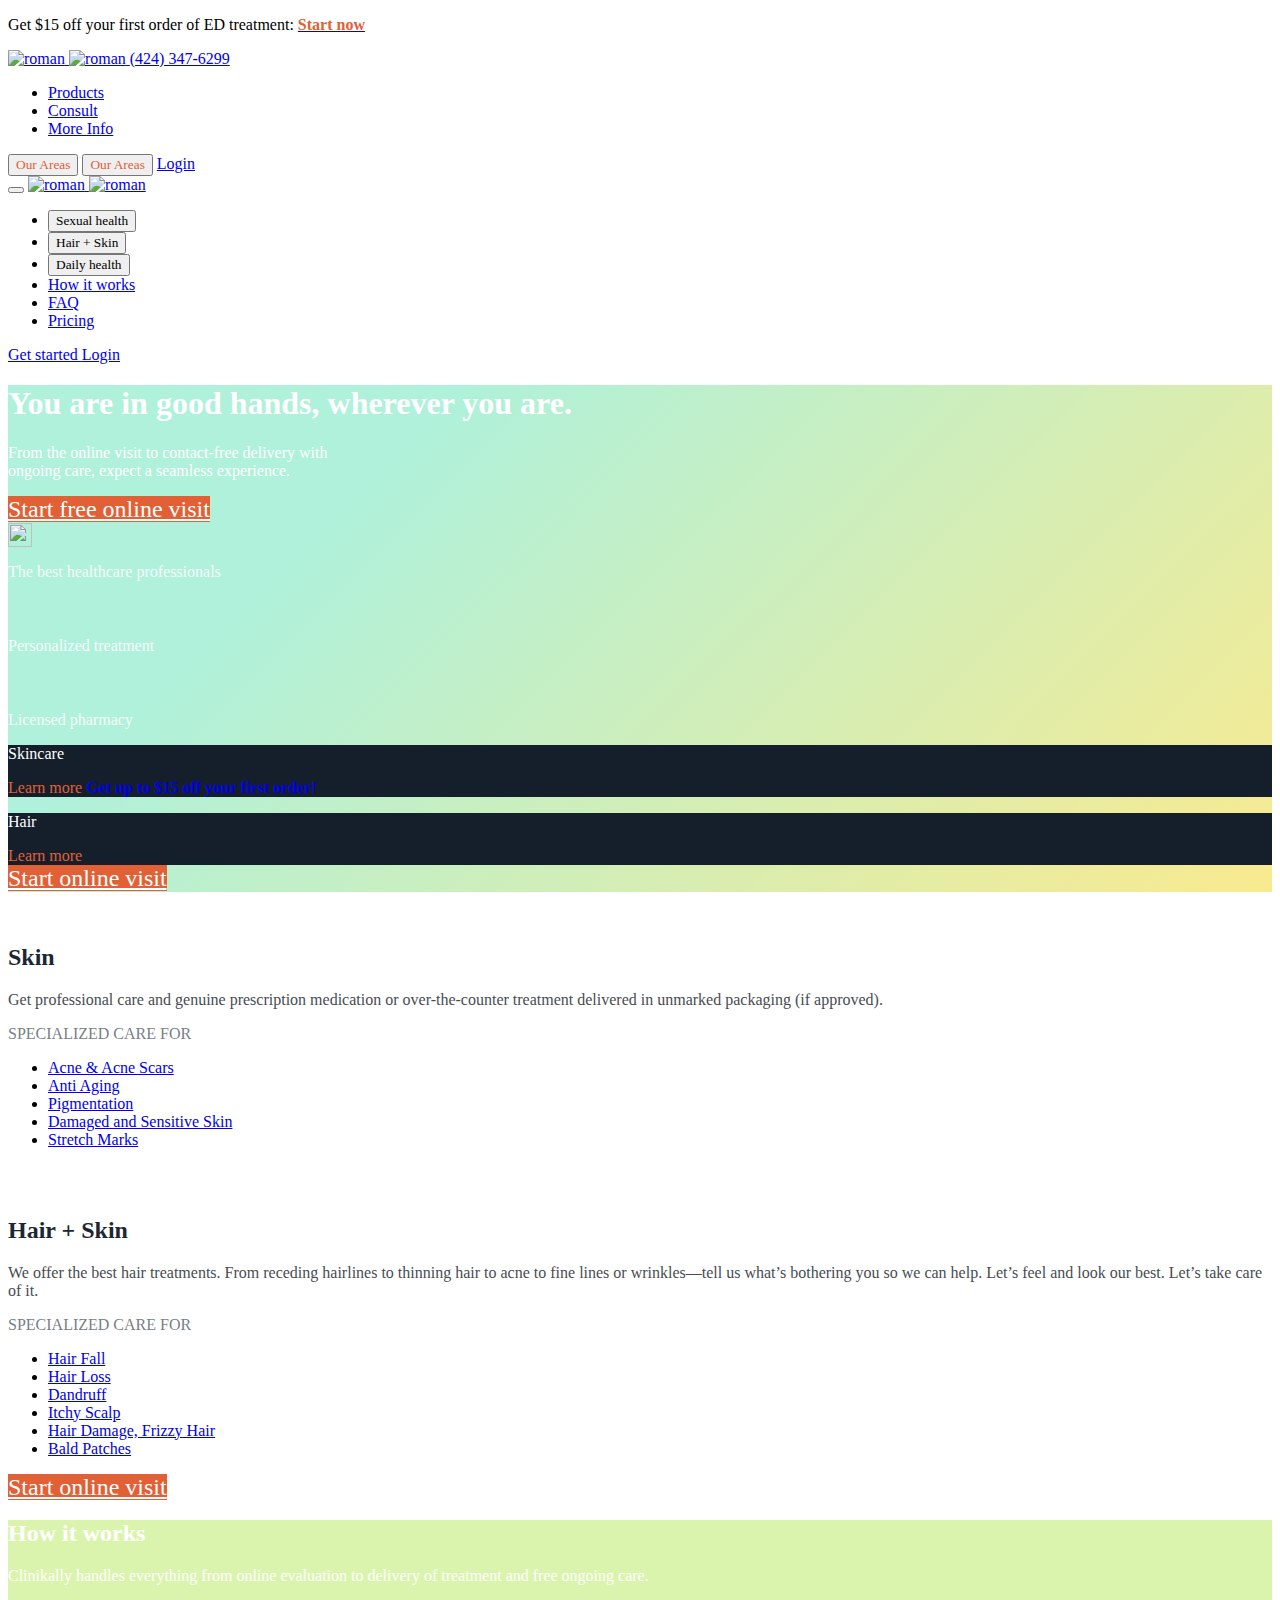
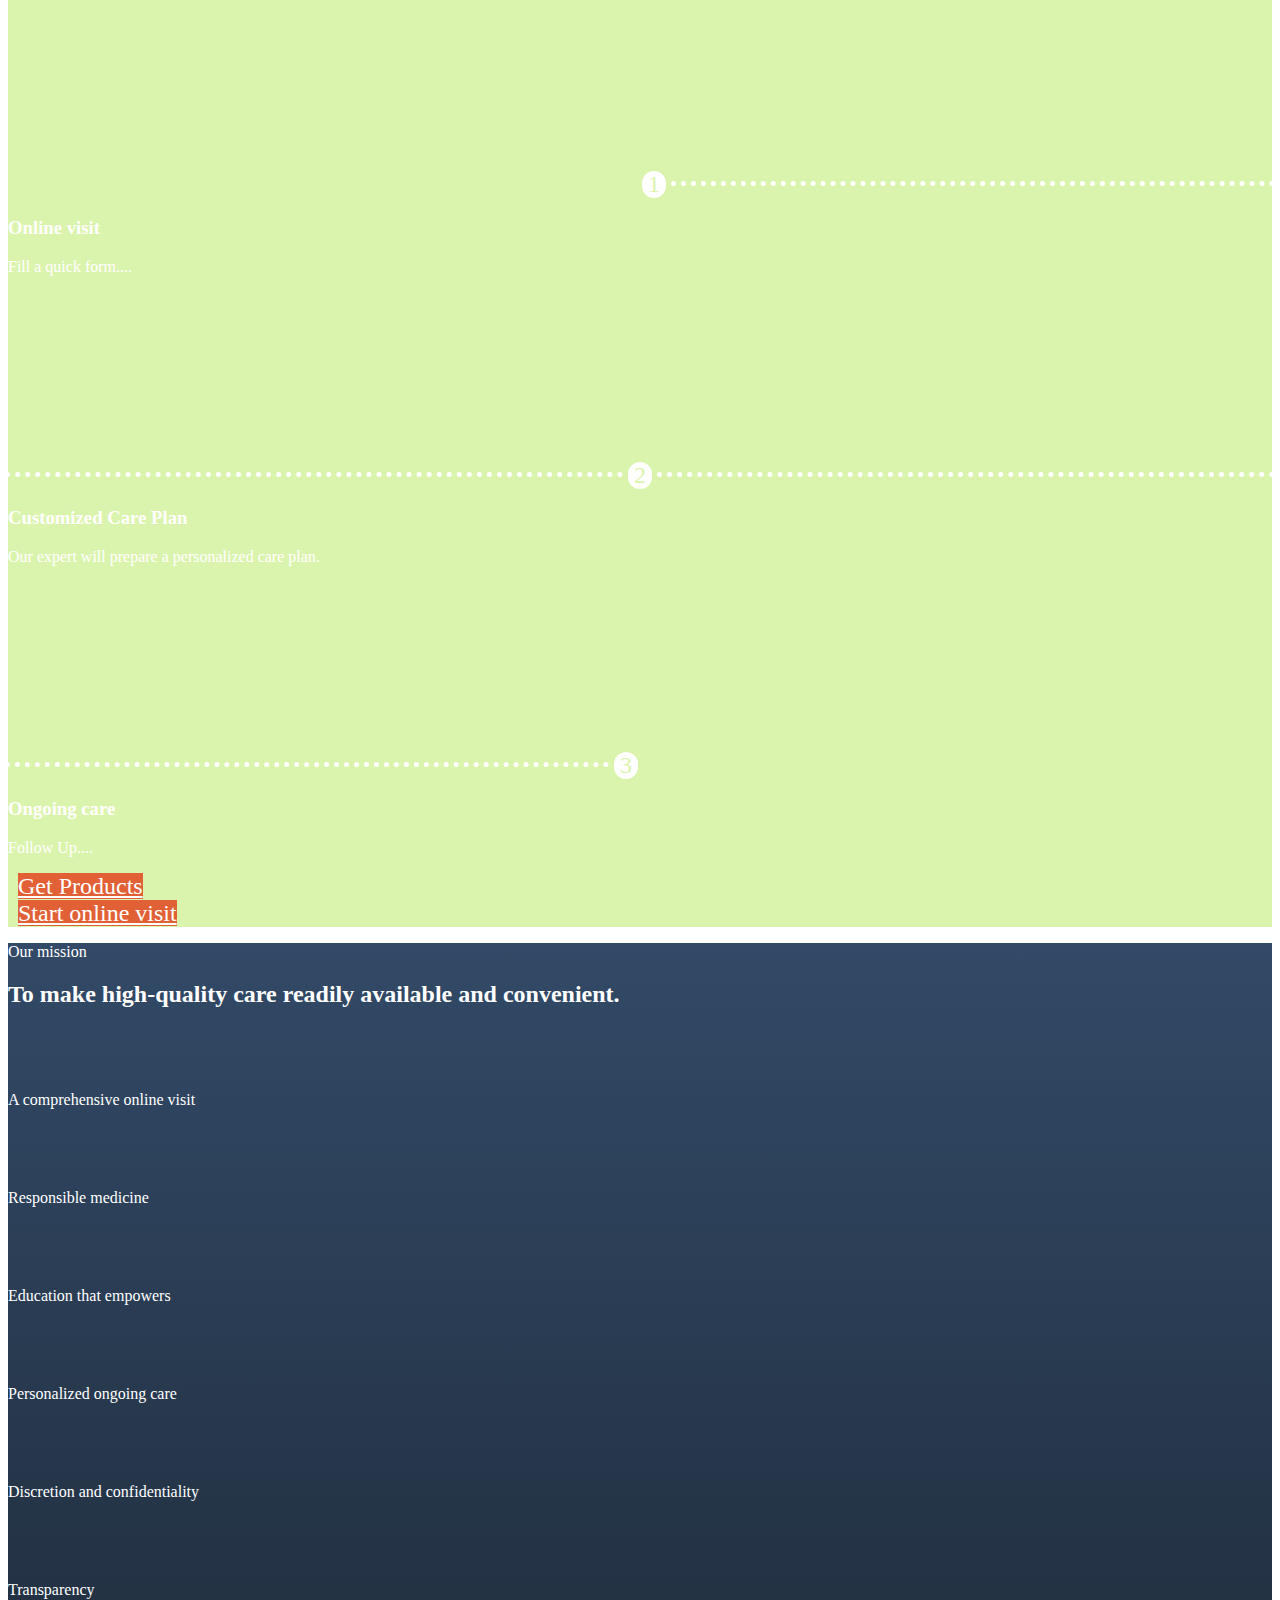
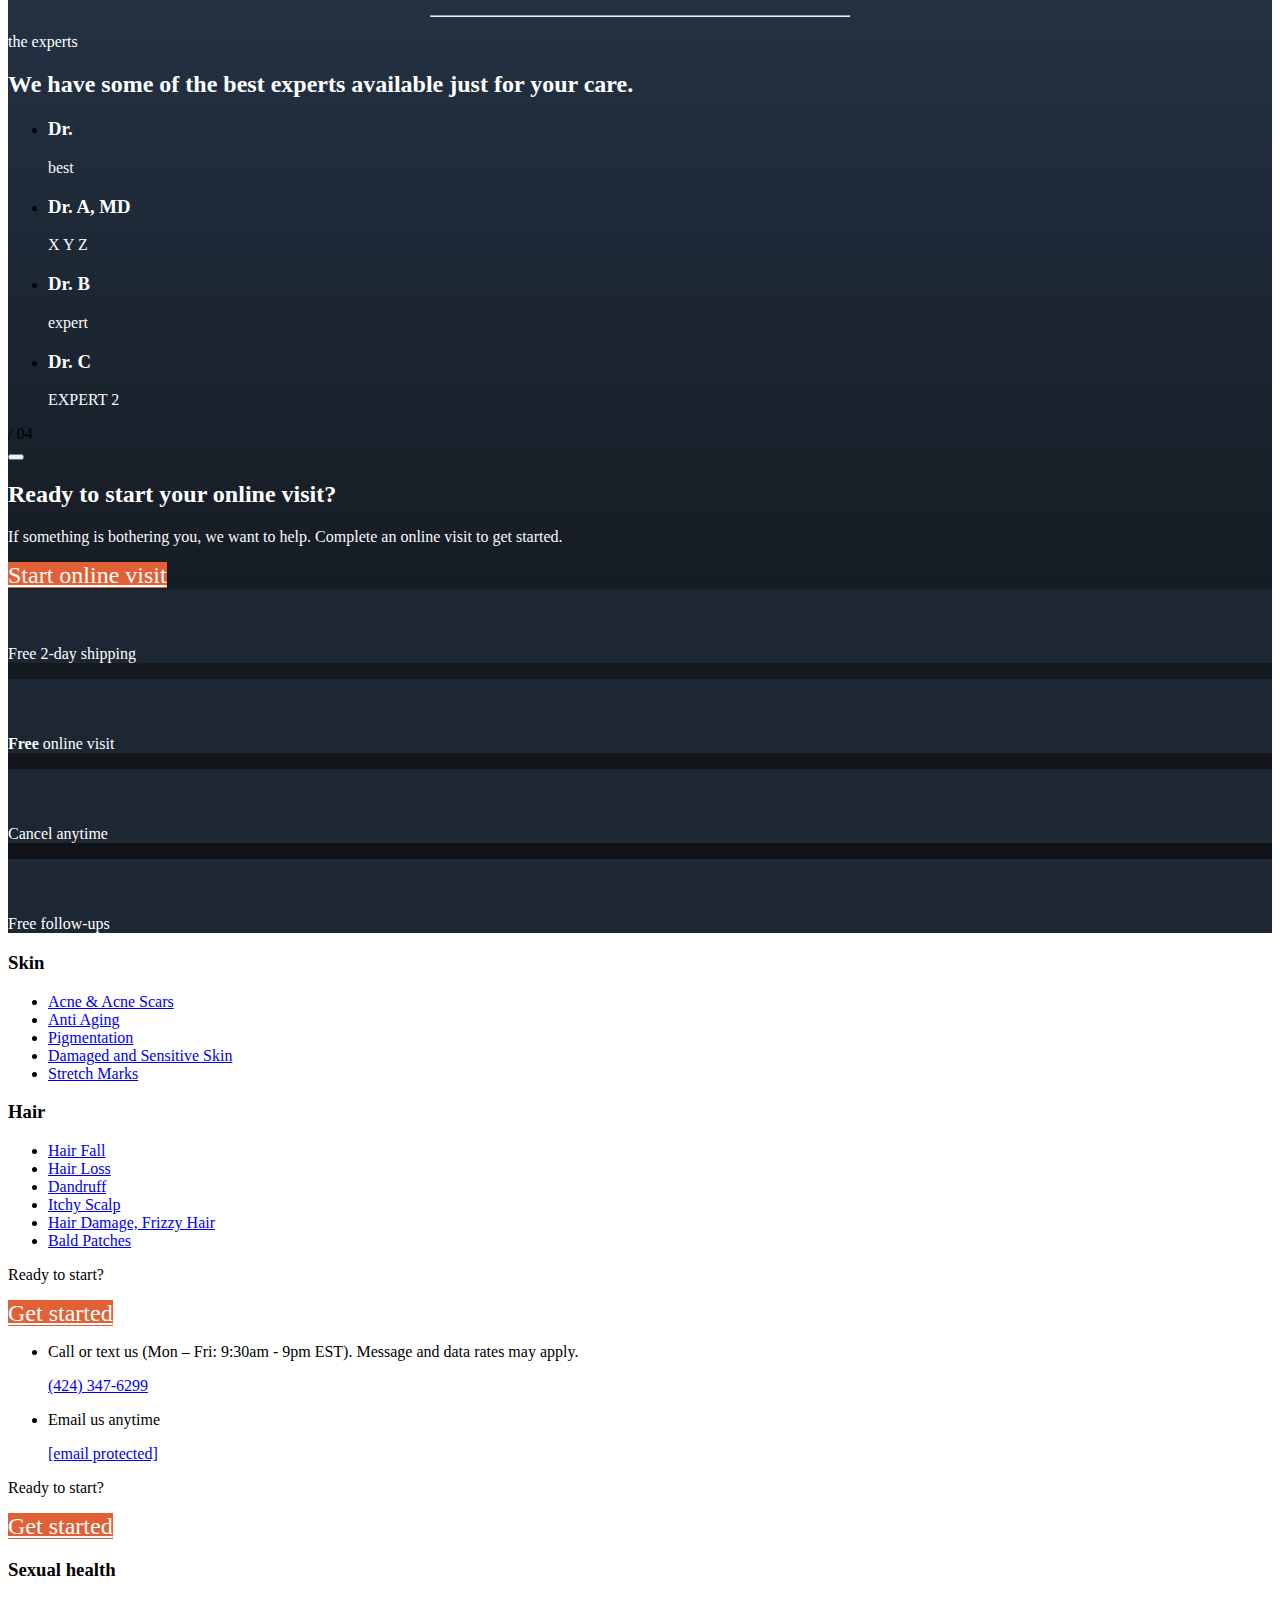
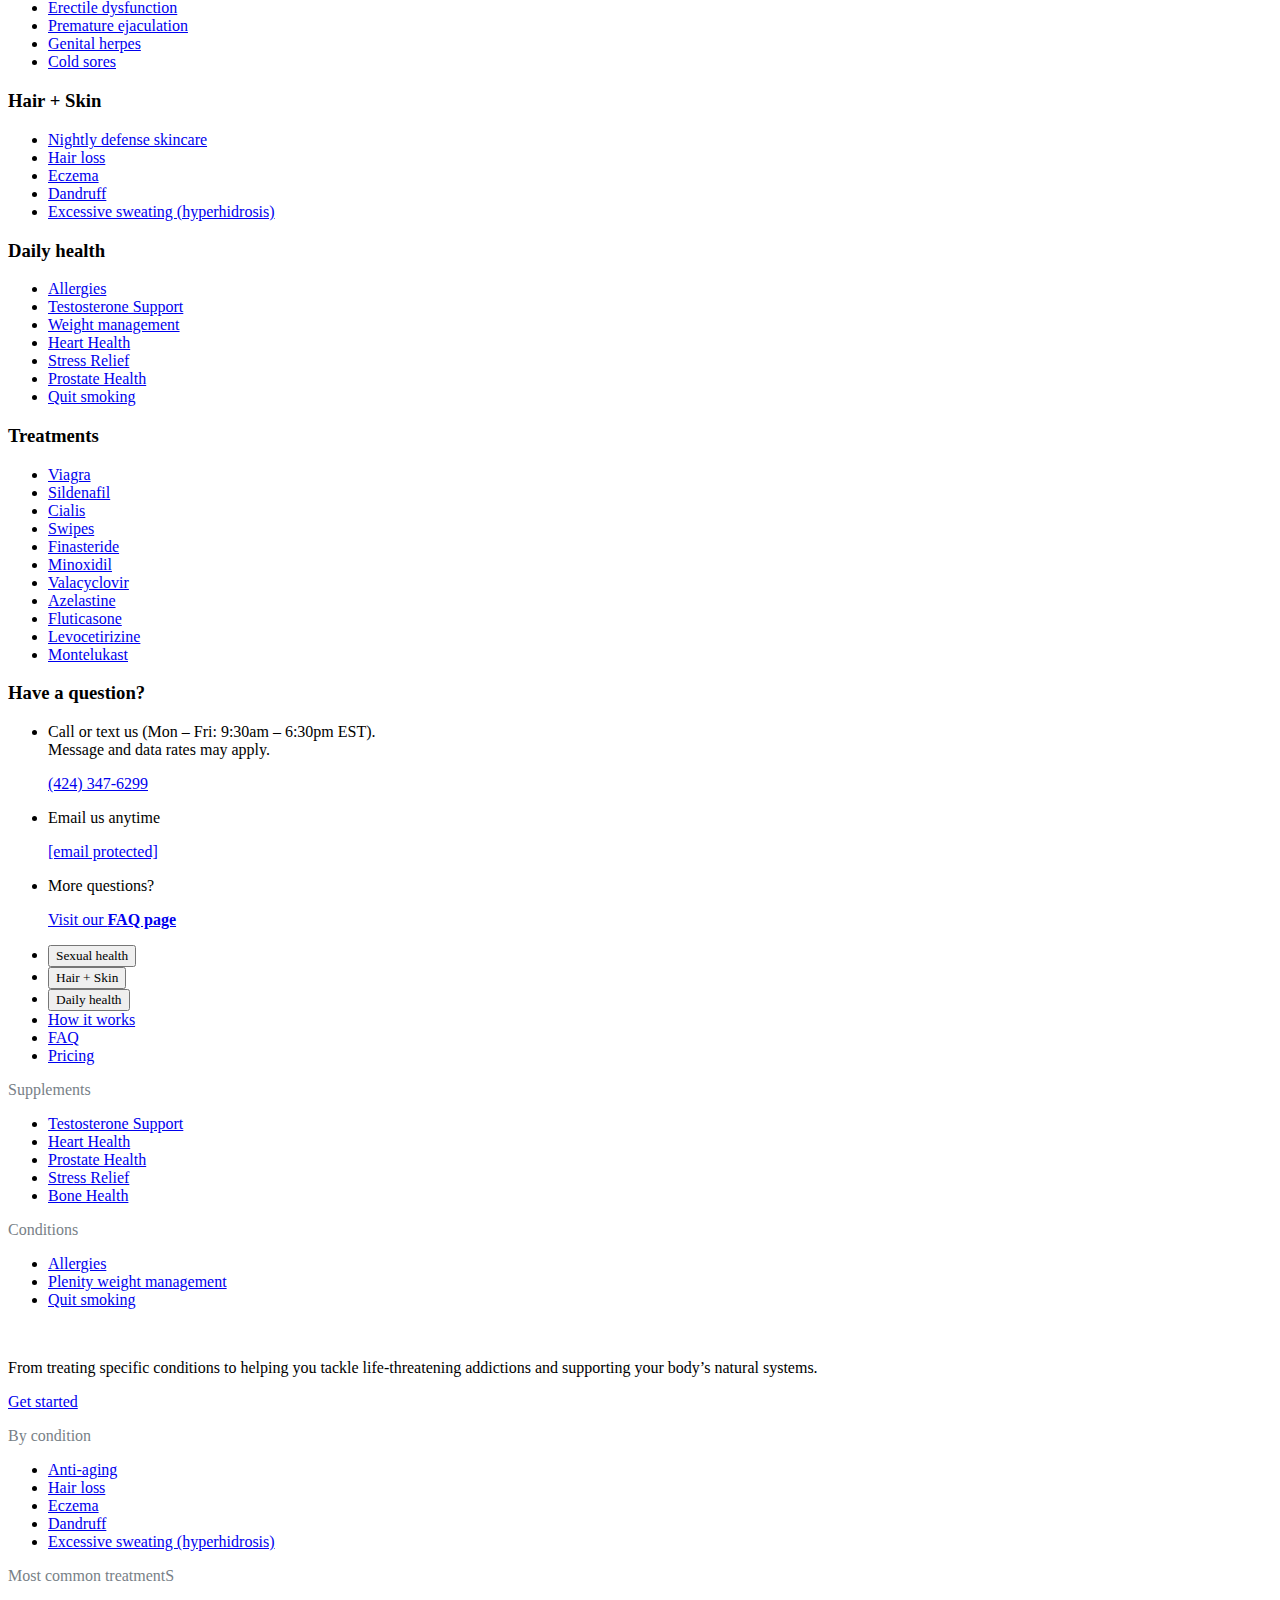
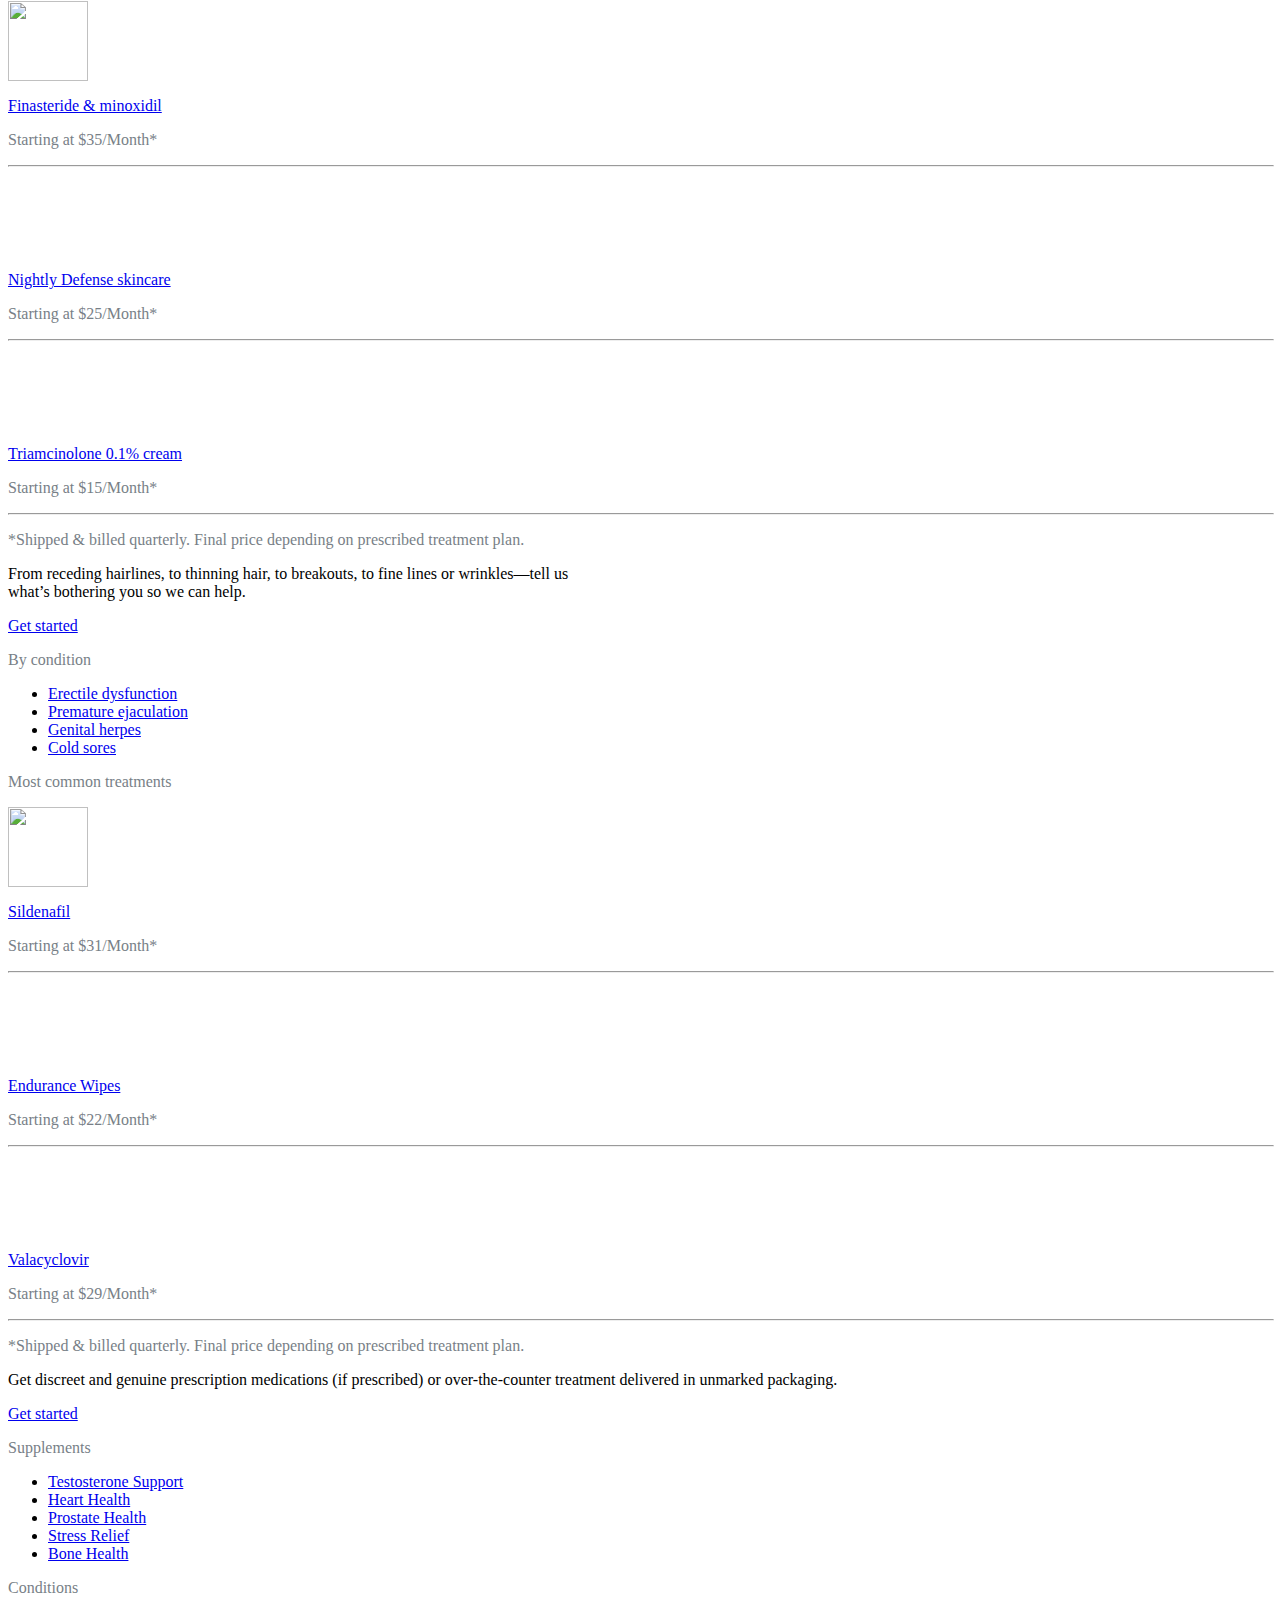
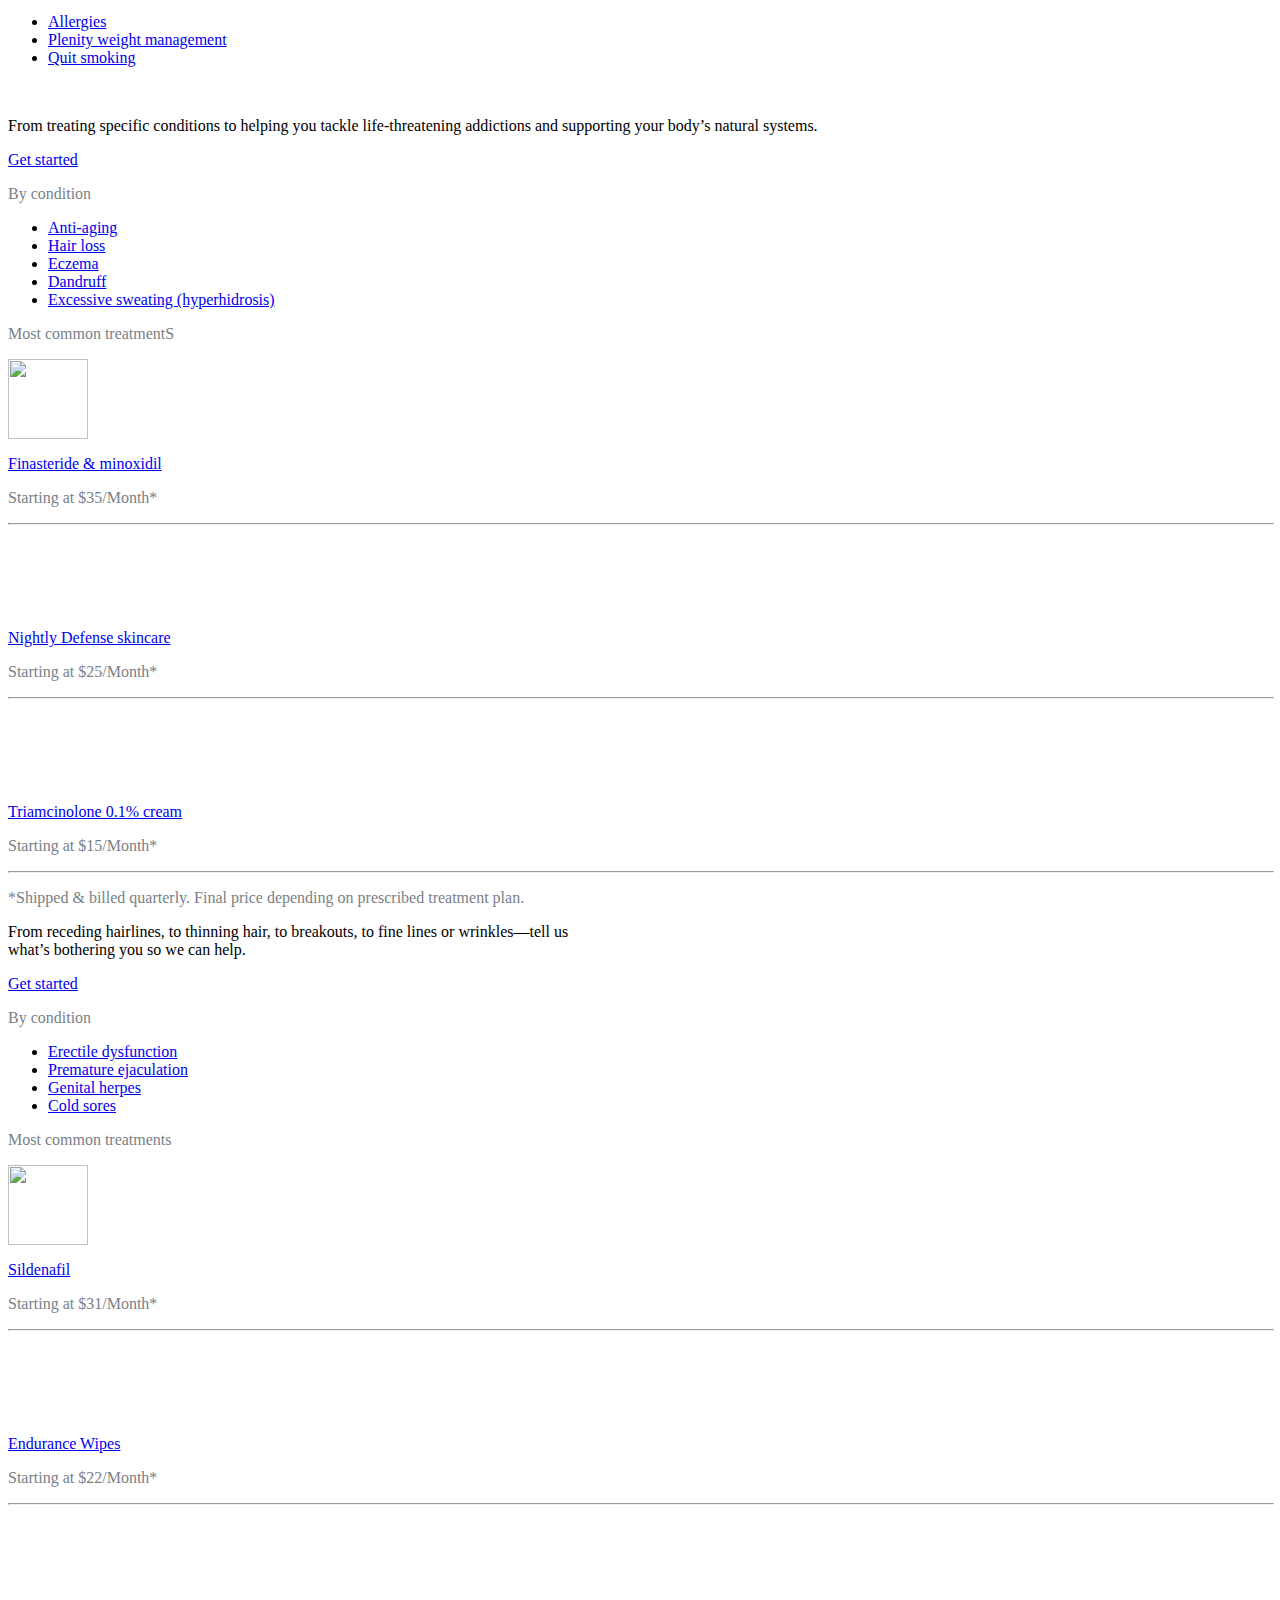
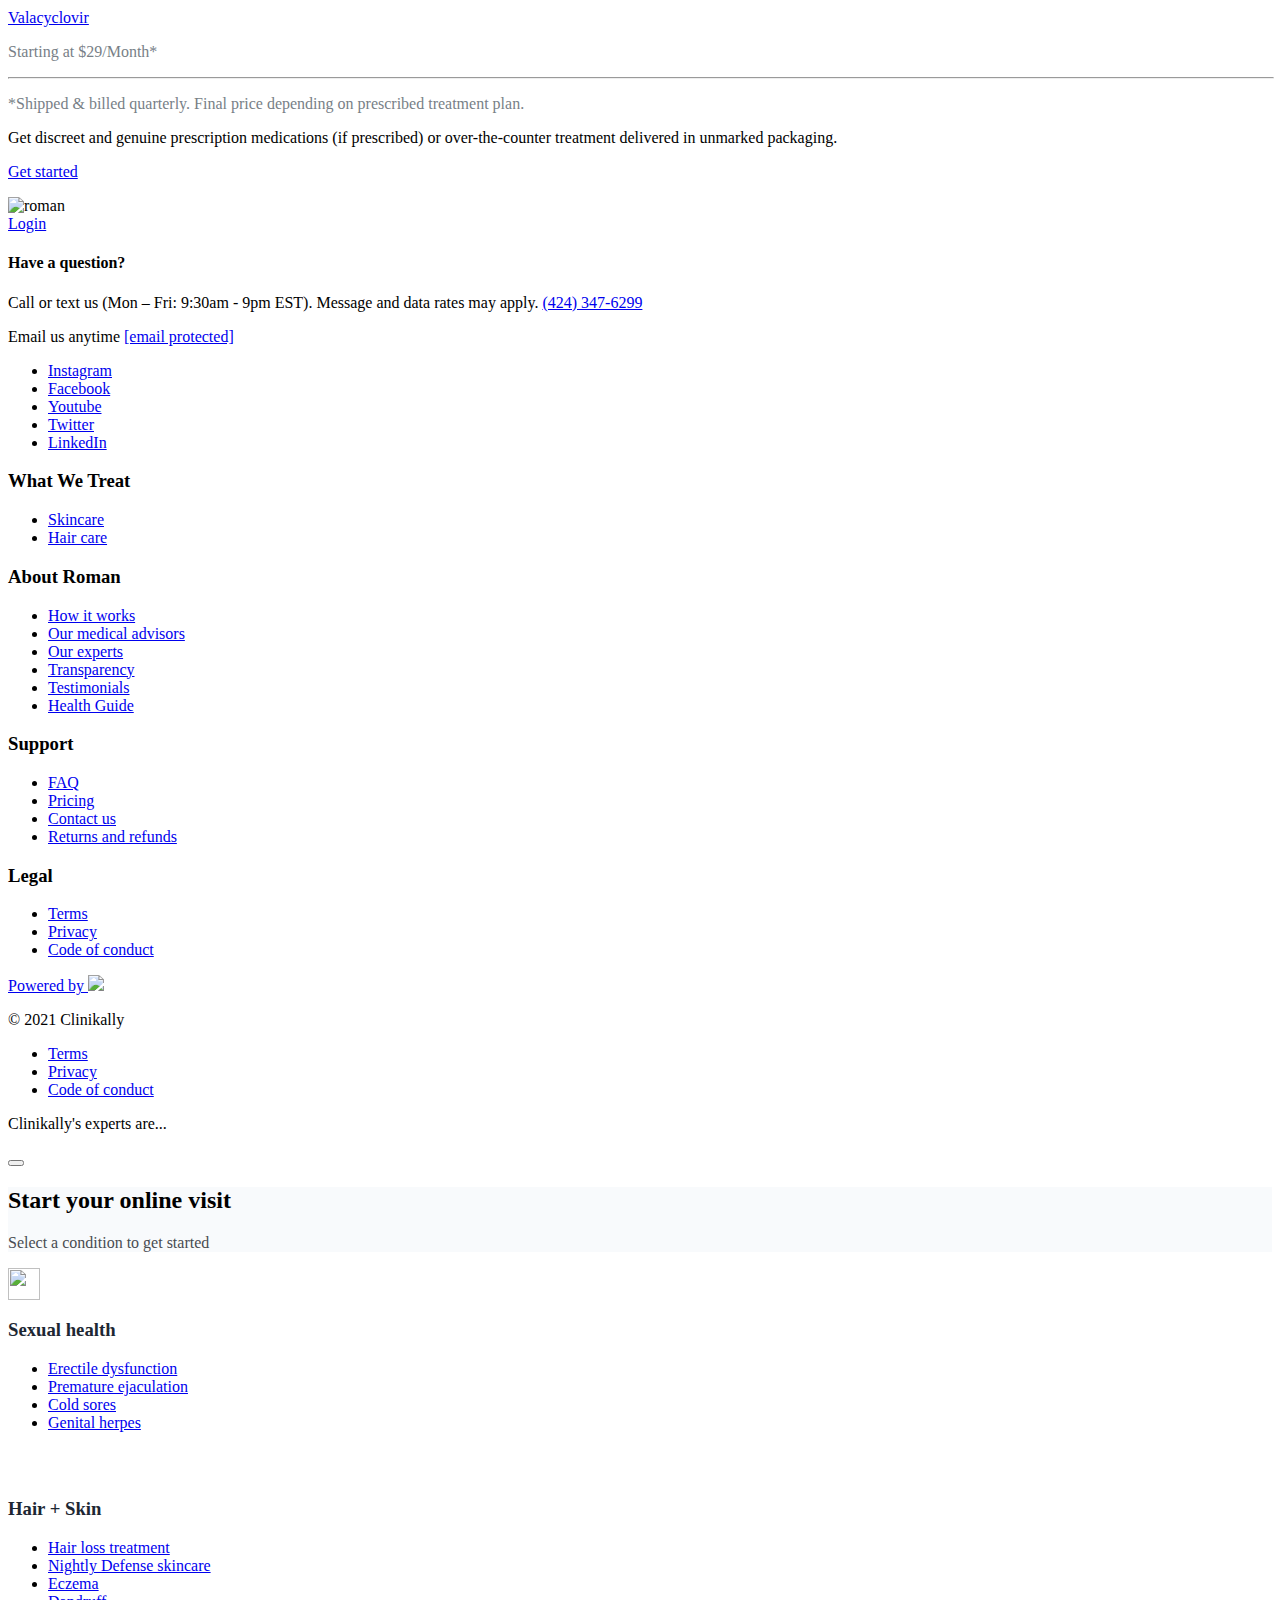
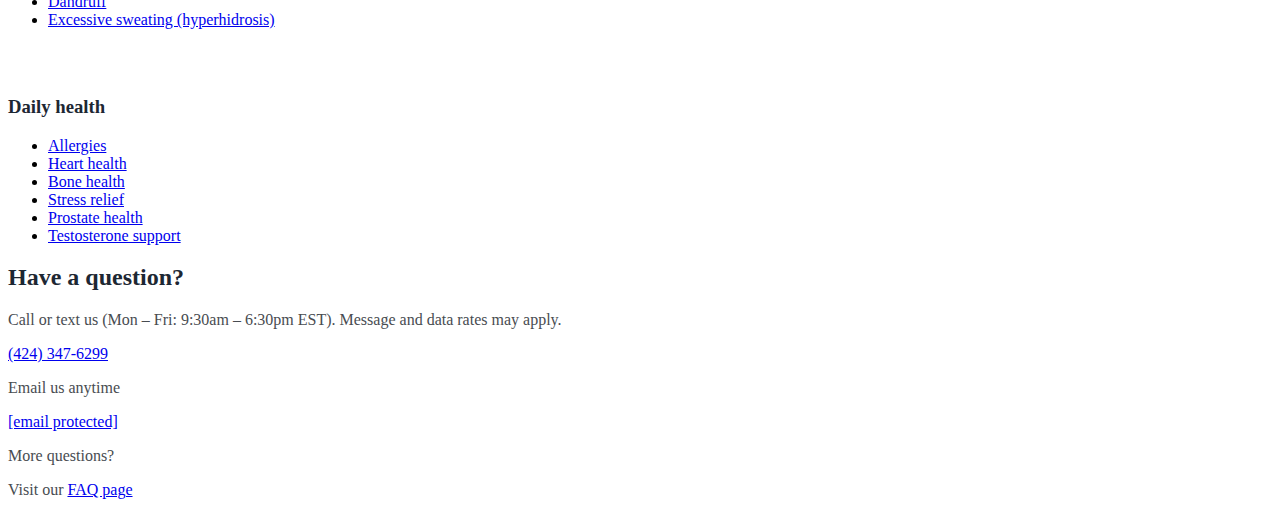
==== commit b51f053b: "final complete" ====
--- a/index(pre).html
+++ b/index(pre).html
@@ -496,12 +496,6 @@
         color: rgb(219, 244, 173);
         padding: 0 0 0 0;
       }
-      .sidebar-bg {
-        background-image: url("./left-bg.gif");
-        background-repeat: no-repeat;
-        background-size: cover;
-        /* opacity: 0.6; */
-      }
 
       @media screen and (max-width: 1023px) {
         .dot-style {
@@ -744,136 +738,133 @@
       <div
         class="wp-block-ro-section spacing-section-mb-01 spacing-section-pt-03 spacing-section-pb-01 has-background-pink-background-color"
         style="
-          background-image: url('./bg2.gif');
-          background-repeat: no-repeat;
-          background-size: cover;
+          background-color: #f9ea8f;
+          background: linear-gradient(315deg, #f9ea8f 0%, #aff1da 74%);
         "
       >
         <div class="container">
           <div
             class="ghostkit-grid ghostkit-grid-gap-md ghostkit-grid-justify-content-center"
           >
-            <div class="ghostkit-col ghostkit-col-sm-12 ghostkit-col-lg-12 ghostkit-col-12">
+            <div
+              class="ghostkit-col ghostkit-col-sm-12 ghostkit-col-lg-12 ghostkit-col-12"
+            >
               <!-- <div class="ghostkit-col-content"> -->
-                <div class="ghostkit-col ghostkit-col-md-12 ghostkit-col-lg-5 ghostkit-col-xl-5">
-                  <h1
-                    class="wp-block-ro-header-double spacing-block-mt-07 spacing-block-mb-02"
-                  >
-                    <span class="wp-block-ro-header h1 has-white-color"
-                      >You are in good hands,</span
-                    >
-  
-                    <span class="wp-block-ro-header text-light h1 has-white-color"
-                      >wherever you are.</span
-                    >
-                  </h1>
-  
-                  <p
-                    class="wp-block-ro-paragraph spacing-block-mt-00 spacing-block-mb-05 p has-white-color"
-                  >
-                    From the online visit to contact-free delivery with <br />
-                    ongoing care, expect a seamless experience.
-                  </p>
-                </div>
-                <div class="ghostkit-col ghostkit-col-lg-7 hide-on-mobile">
-                    <div class="ghostkit-col-content">
-                      <a
-                        class="wp-block-ro-button spacing-block-mt-07 is-style-primary spacing-block-mb-03 button is-full-width"
-                        href="#ro-modal-3886"
-                        >Start free online visit</a
-                      >
-
-                      <div
-                        class="ghostkit-grid ghostkit-grid-gap-lg ghostkit-grid-justify-content-center"
-                      >
+              <div
+                class="ghostkit-col ghostkit-col-md-12 ghostkit-col-lg-5 ghostkit-col-xl-5"
+              >
+                <h1
+                  class="wp-block-ro-header-double spacing-block-mt-07 spacing-block-mb-02"
+                >
+                  <span class="wp-block-ro-header h1 has-white-color"
+                    >You are in good hands,</span
+                  >
+
+                  <span class="wp-block-ro-header text-light h1 has-white-color"
+                    >wherever you are.</span
+                  >
+                </h1>
+
+                <p
+                  class="wp-block-ro-paragraph spacing-block-mt-00 spacing-block-mb-05 p has-white-color"
+                >
+                  From the online visit to contact-free delivery with <br />
+                  ongoing care, expect a seamless experience.
+                </p>
+              </div>
+              <div class="ghostkit-col ghostkit-col-lg-7 hide-on-mobile">
+                <div class="ghostkit-col-content">
+                  <a
+                    class="wp-block-ro-button spacing-block-mt-07 is-style-primary spacing-block-mb-03 button is-full-width"
+                    href="#ro-modal-3886"
+                    >Start free online visit</a
+                  >
+
+                  <div
+                    class="ghostkit-grid ghostkit-grid-gap-lg ghostkit-grid-justify-content-center"
+                  >
+                    <div class="ghostkit-col ghostkit-col-md-4 ghostkit-col-4">
+                      <div class="ghostkit-col-content">
                         <div
-                          class="ghostkit-col ghostkit-col-md-4 ghostkit-col-4"
+                          class="badge wp-block-ro-badge is-style-background-none"
                         >
-                          <div class="ghostkit-col-content">
-                            <div
-                              class="badge wp-block-ro-badge is-style-background-none"
-                            >
-                              <div
-                                class="wp-block-ro-image image-wrapper center"
+                          <div
+                            class="wp-block-ro-image image-wrapper center"
+                            style="width: 24px; height: 24px"
+                          >
+                            <img
+                              alt=""
+                              src="https://www.getroman.com/wp-content/uploads/2019/08/shield@2x-1.png"
+                              style="width: 24px; height: 24px"
+                              loading="eager"
+                            />
+                          </div>
+
+                          <p
+                            class="wp-block-ro-paragraph badge__text p has-background-blue-color"
+                          >
+                            The best healthcare professionals
+                          </p>
+                        </div>
+                      </div>
+                    </div>
+
+                    <div class="ghostkit-col ghostkit-col-md-4 ghostkit-col-4">
+                      <div class="ghostkit-col-content">
+                        <div
+                          class="badge wp-block-ro-badge is-style-background-none"
+                        >
+                          <div
+                            class="wp-block-ro-image image-wrapper center"
+                            style="width: 24px; height: 24px"
+                          >
+                            <noscript class="loading-lazy"
+                              ><img
+                                alt=""
+                                src="https://www.getroman.com/wp-content/uploads/2019/08/settings@2x.png"
                                 style="width: 24px; height: 24px"
-                              >
-                                <img
-                                  alt=""
-                                  src="https://www.getroman.com/wp-content/uploads/2019/08/shield@2x-1.png"
-                                  style="width: 24px; height: 24px"
-                                  loading="eager"
-                                />
-                              </div>
-
-                              <p
-                                class="wp-block-ro-paragraph badge__text p has-background-blue-color"
-                              >
-                                The best healthcare professionals
-                              </p>
-                            </div>
+                                loading="lazy"
+                            /></noscript>
                           </div>
+
+                          <p
+                            class="wp-block-ro-paragraph badge__text p has-background-blue-color"
+                          >
+                            Personalized treatment
+                          </p>
                         </div>
-
+                      </div>
+                    </div>
+
+                    <div class="ghostkit-col ghostkit-col-md-4 ghostkit-col-4">
+                      <div class="ghostkit-col-content">
                         <div
-                          class="ghostkit-col ghostkit-col-md-4 ghostkit-col-4"
+                          class="badge wp-block-ro-badge is-style-background-none"
                         >
-                          <div class="ghostkit-col-content">
-                            <div
-                              class="badge wp-block-ro-badge is-style-background-none"
-                            >
-                              <div
-                                class="wp-block-ro-image image-wrapper center"
+                          <div
+                            class="wp-block-ro-image image-wrapper center"
+                            style="width: 24px; height: 24px"
+                          >
+                            <noscript class="loading-lazy"
+                              ><img
+                                alt=""
+                                src="https://www.getroman.com/wp-content/uploads/2019/08/medication-certified@2x-1.png"
                                 style="width: 24px; height: 24px"
-                              >
-                                <noscript class="loading-lazy"
-                                  ><img
-                                    alt=""
-                                    src="https://www.getroman.com/wp-content/uploads/2019/08/settings@2x.png"
-                                    style="width: 24px; height: 24px"
-                                    loading="lazy"
-                                /></noscript>
-                              </div>
-
-                              <p
-                                class="wp-block-ro-paragraph badge__text p has-background-blue-color"
-                              >
-                                Personalized treatment
-                              </p>
-                            </div>
+                                loading="lazy"
+                            /></noscript>
                           </div>
-                        </div>
-
-                        <div
-                          class="ghostkit-col ghostkit-col-md-4 ghostkit-col-4"
-                        >
-                          <div class="ghostkit-col-content">
-                            <div
-                              class="badge wp-block-ro-badge is-style-background-none"
-                            >
-                              <div
-                                class="wp-block-ro-image image-wrapper center"
-                                style="width: 24px; height: 24px"
-                              >
-                                <noscript class="loading-lazy"
-                                  ><img
-                                    alt=""
-                                    src="https://www.getroman.com/wp-content/uploads/2019/08/medication-certified@2x-1.png"
-                                    style="width: 24px; height: 24px"
-                                    loading="lazy"
-                                /></noscript>
-                              </div>
-
-                              <p
-                                class="wp-block-ro-paragraph badge__text p has-background-blue-color"
-                              >
-                                Licensed pharmacy
-                              </p>
-                            </div>
-                          </div>
+
+                          <p
+                            class="wp-block-ro-paragraph badge__text p has-background-blue-color"
+                          >
+                            Licensed pharmacy
+                          </p>
                         </div>
                       </div>
                     </div>
                   </div>
+                </div>
+              </div>
               <!-- </div> -->
             </div>
 
@@ -1202,7 +1193,7 @@
 
       <div
         class="wp-block-ro-section spacing-section-pt-02 spacing-section-pb-02 has-background-blue-background-color"
-        style="background-color: rgb(219, 244, 173);"
+        style="background-color: rgb(219, 244, 173)"
       >
         <div class="container">
           <div
@@ -1387,7 +1378,7 @@
 
       <div
         class="wp-block-ro-section spacing-section-pt-02 spacing-section-pb-01"
-        style="background:linear-gradient(180deg, #324A67, #0E0F11)"
+        style="background: linear-gradient(180deg, #324a67, #0e0f11)"
       >
         <div class="container">
           <div class="ghostkit-grid ghostkit-grid-gap-md">
